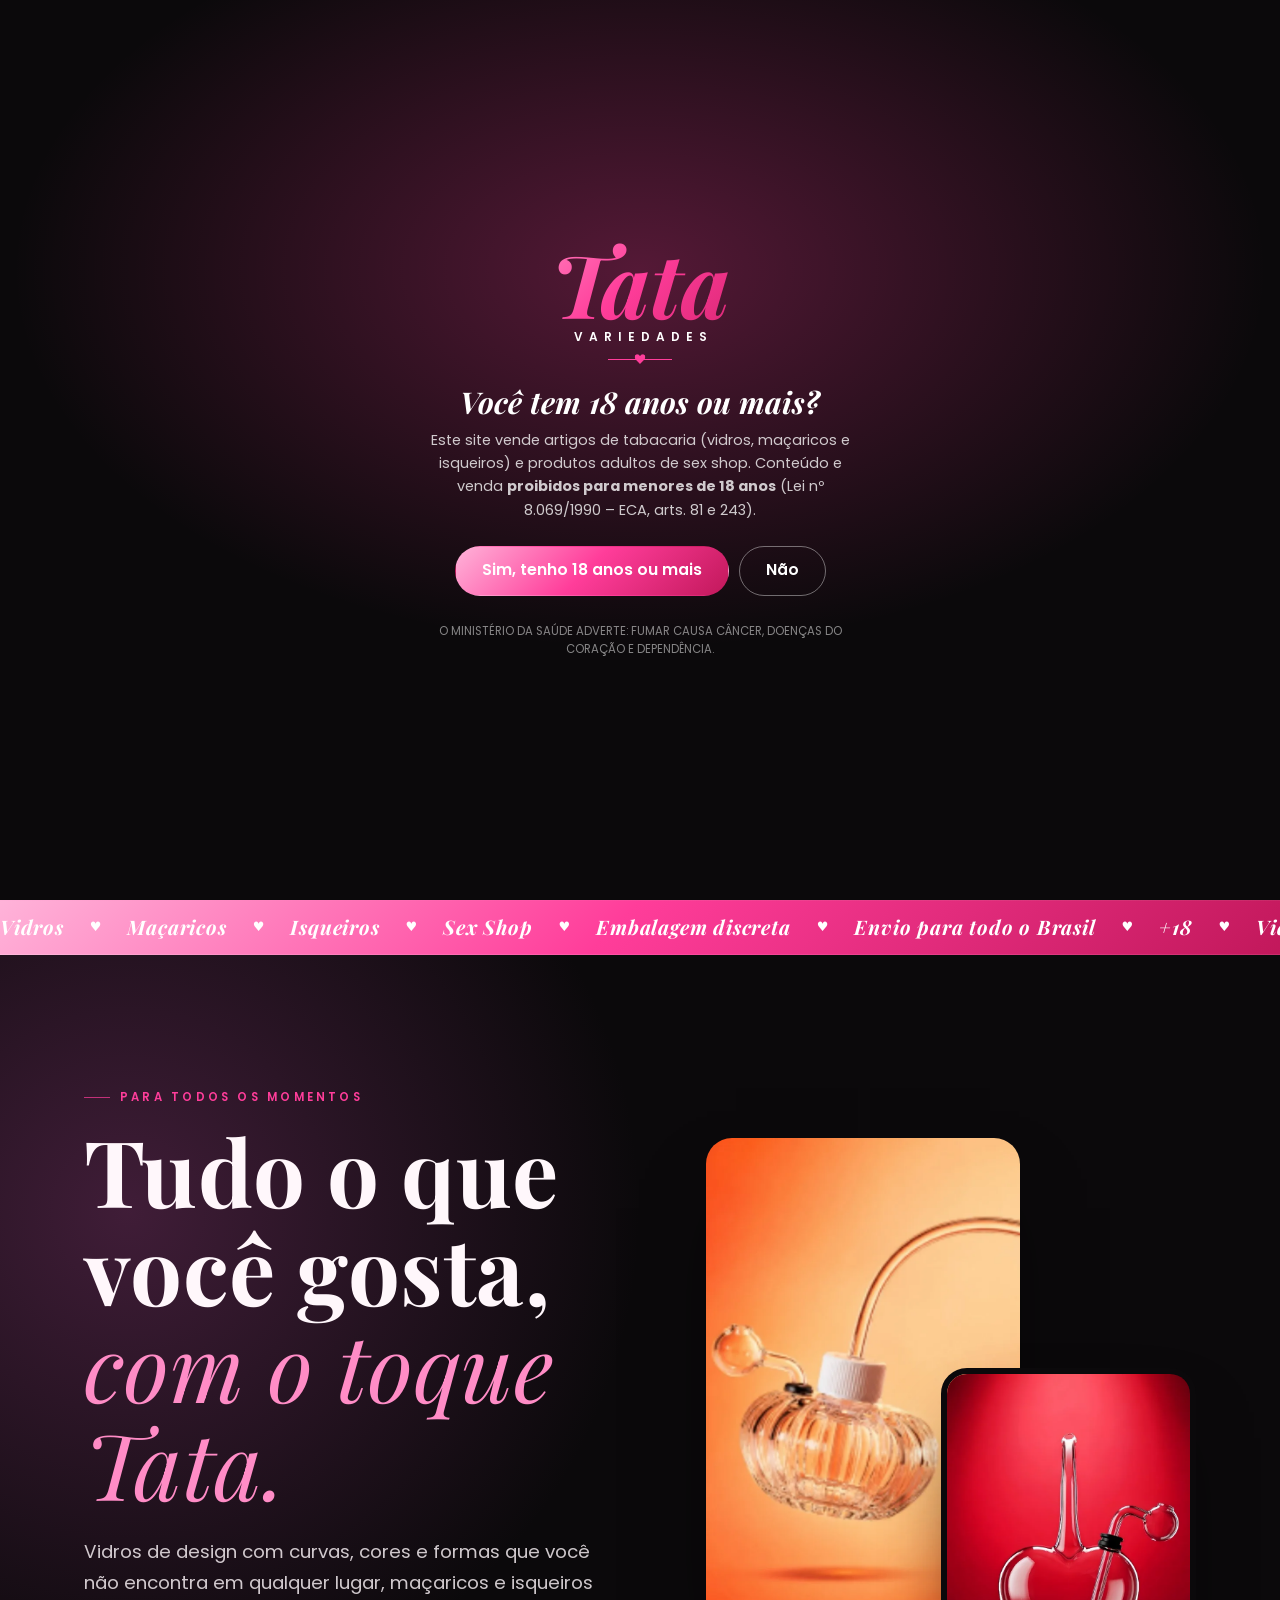
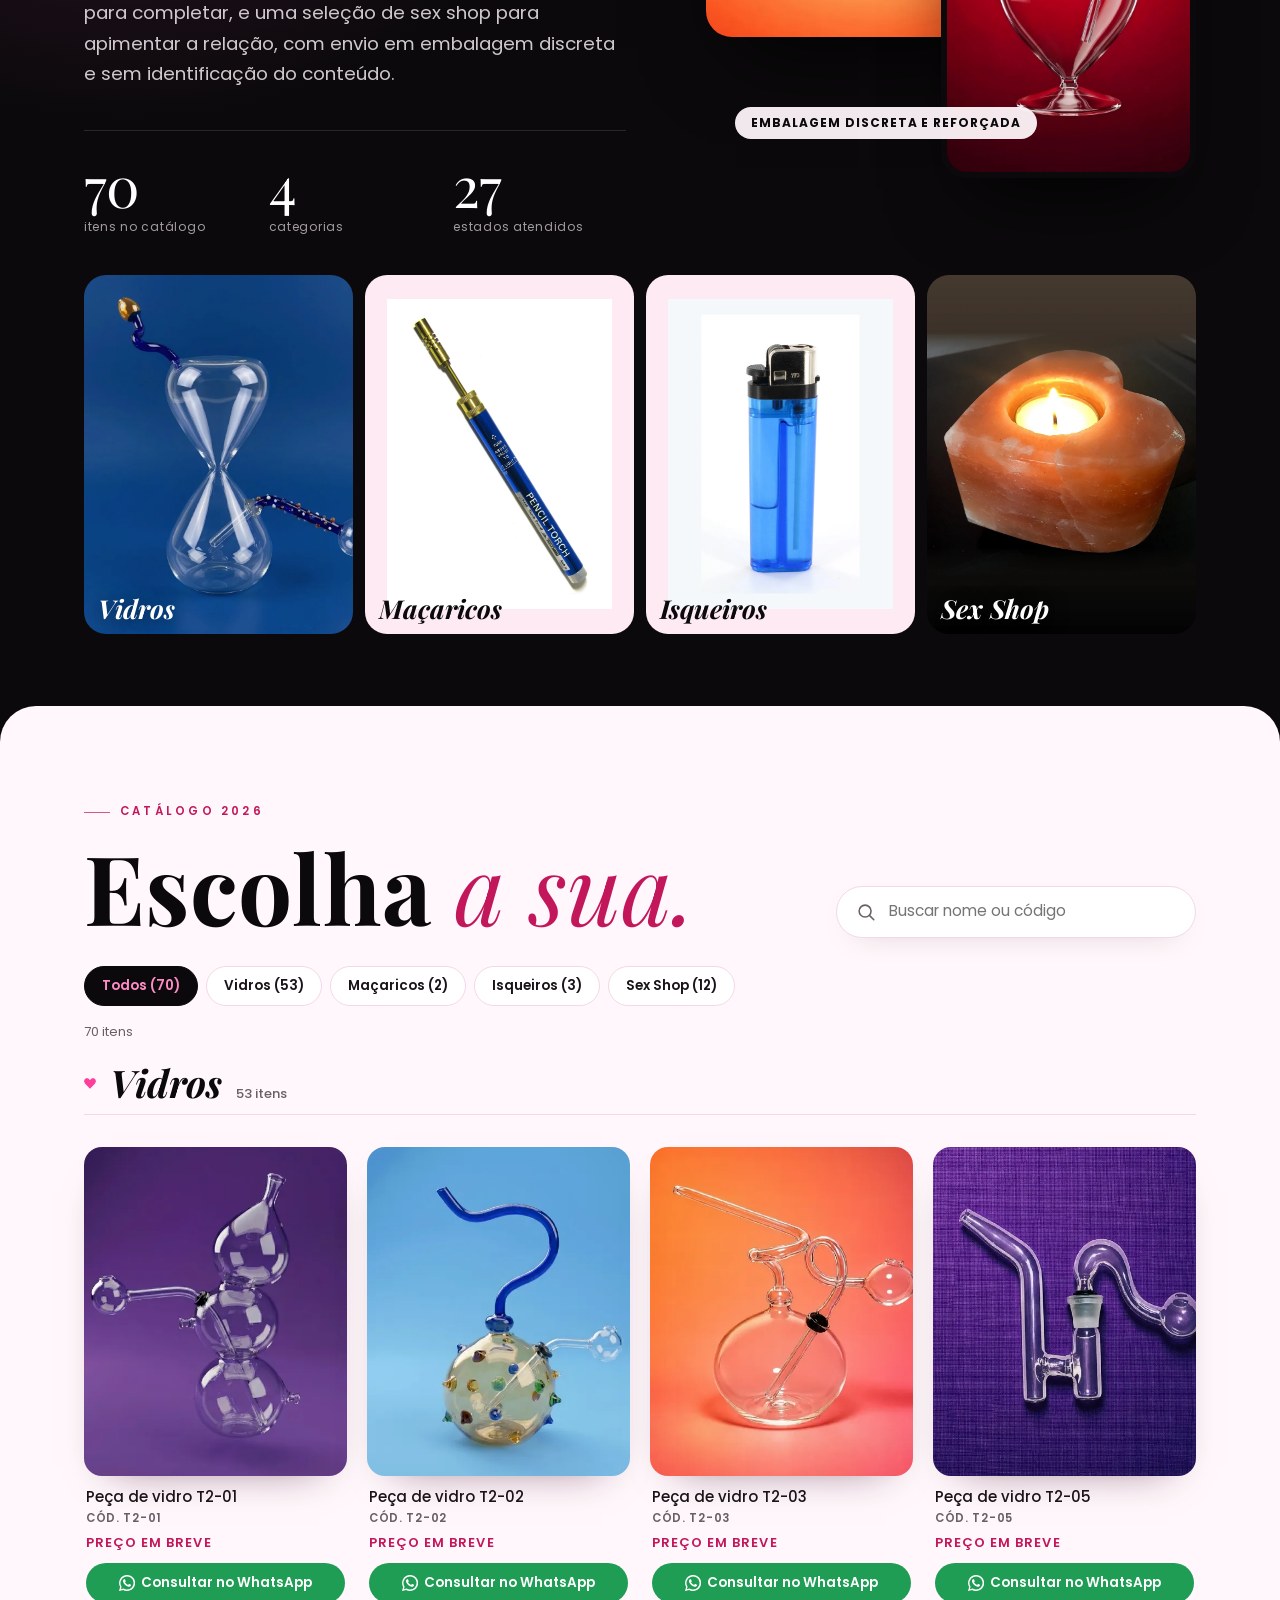
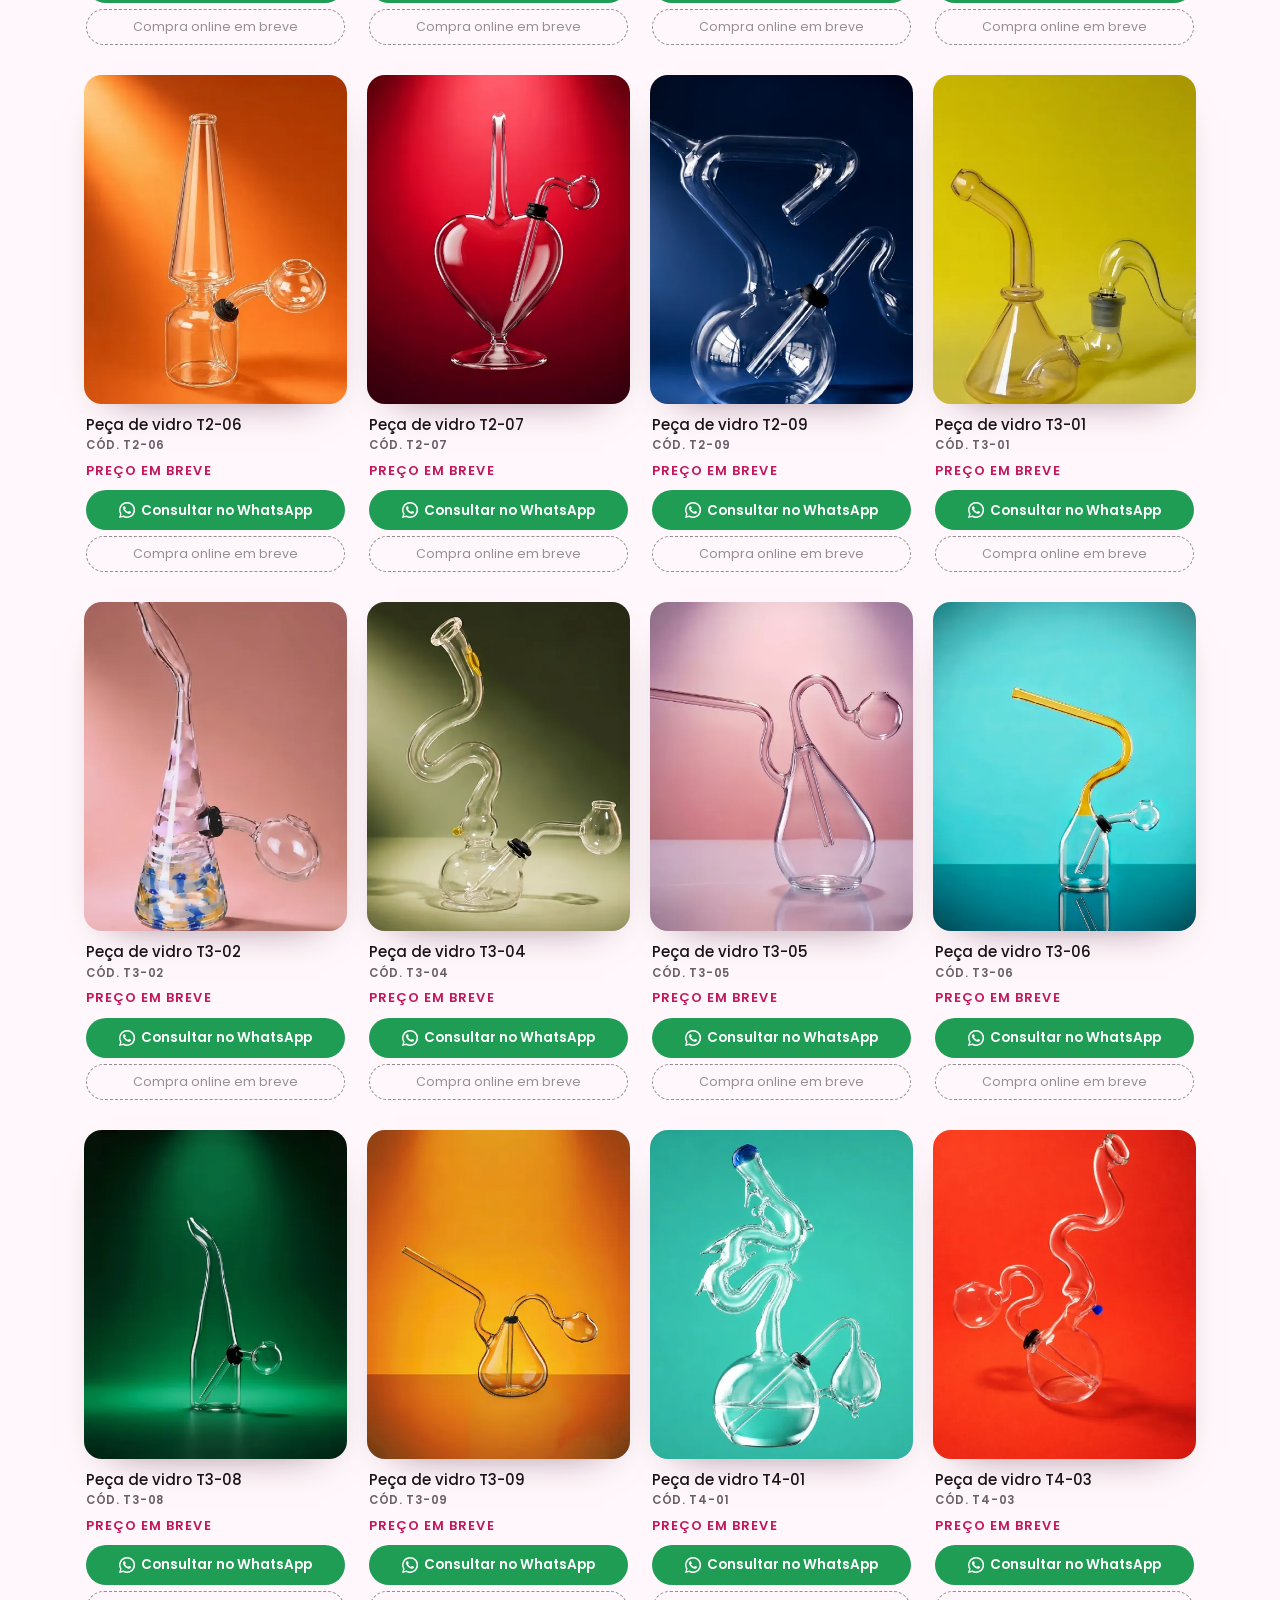
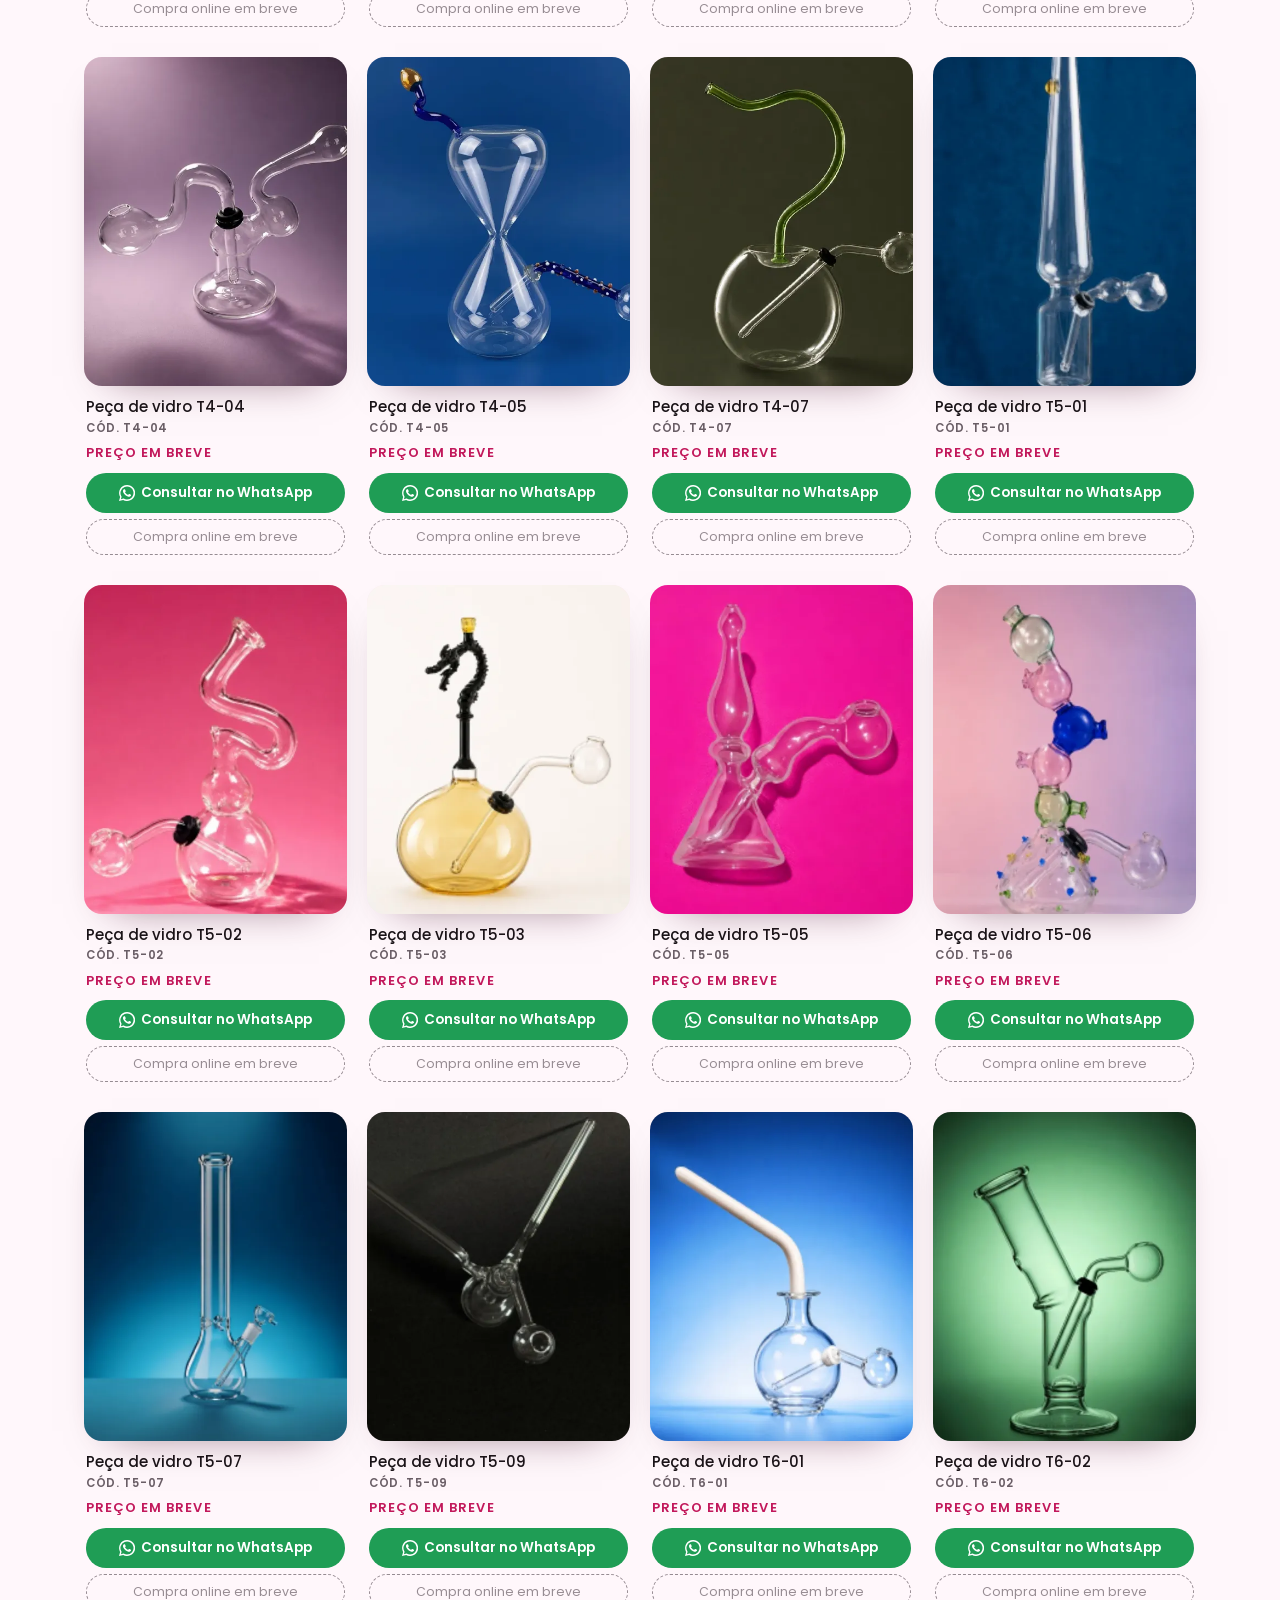
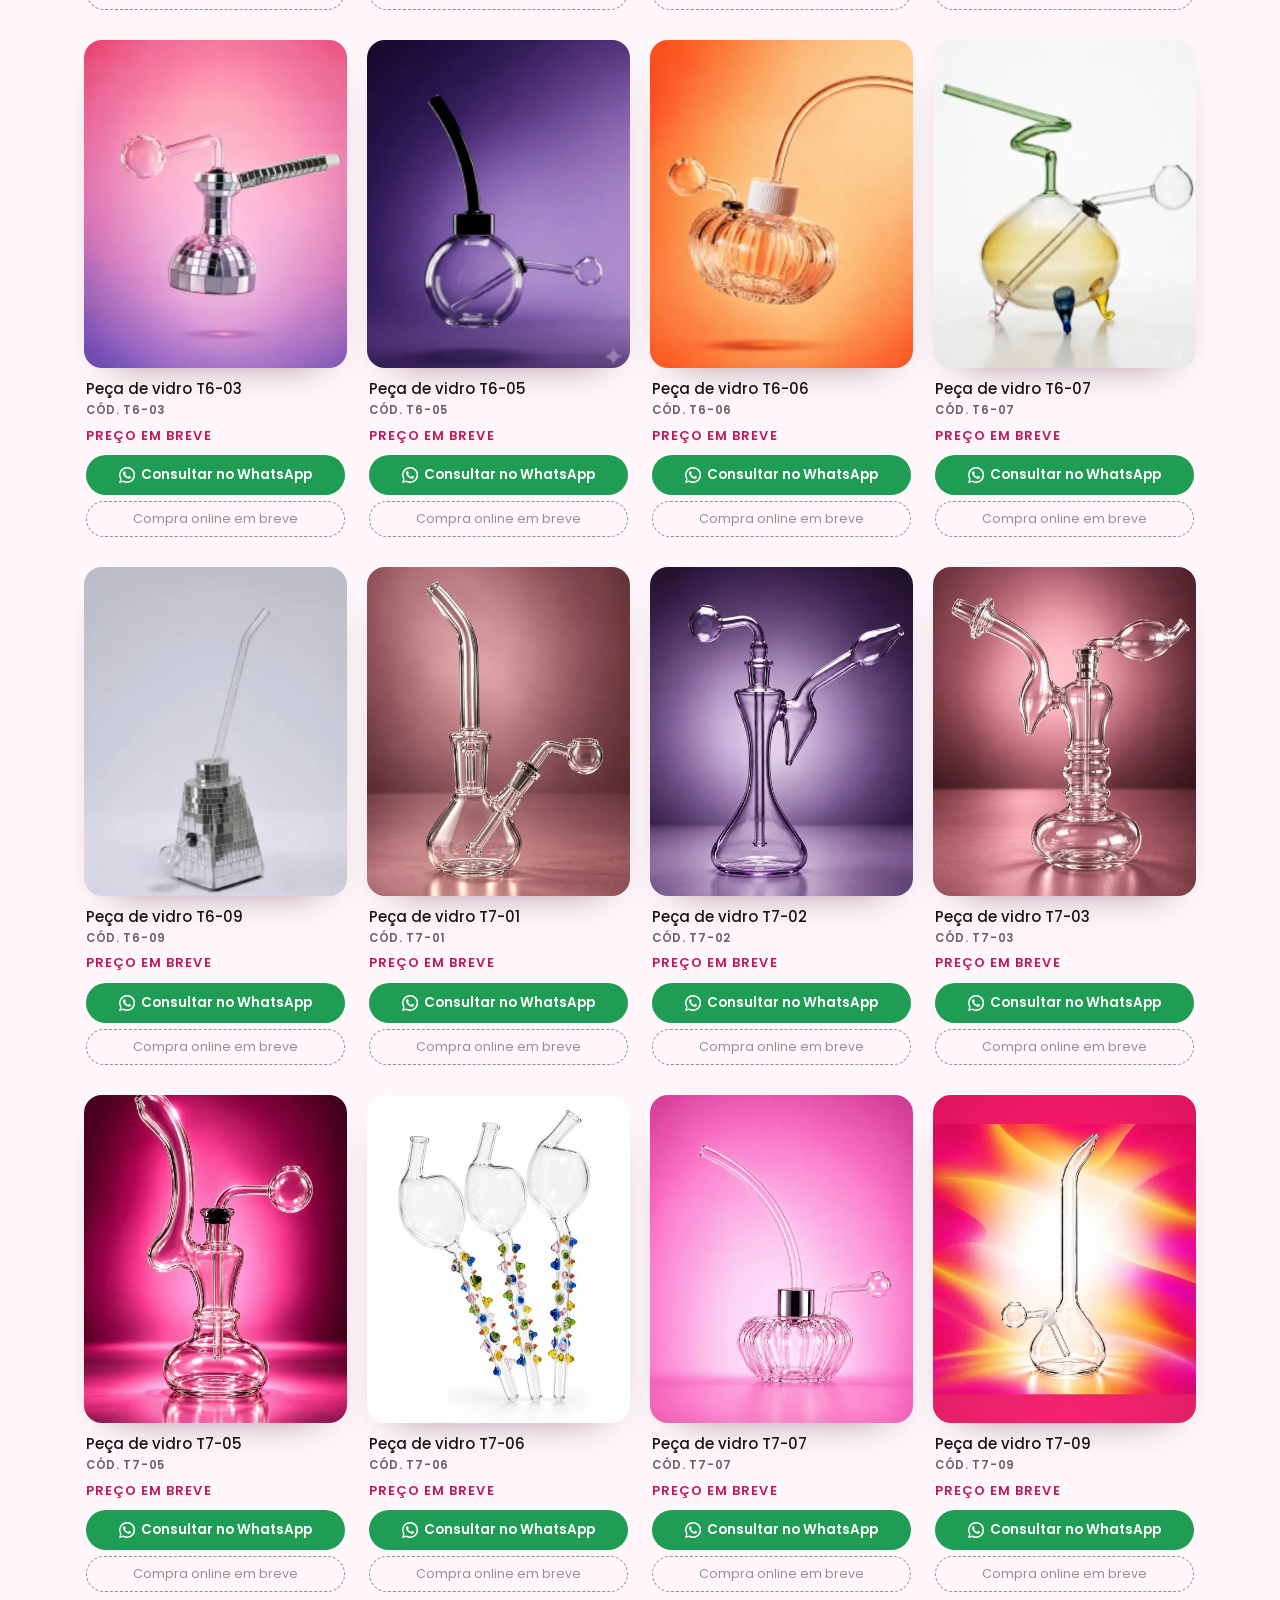
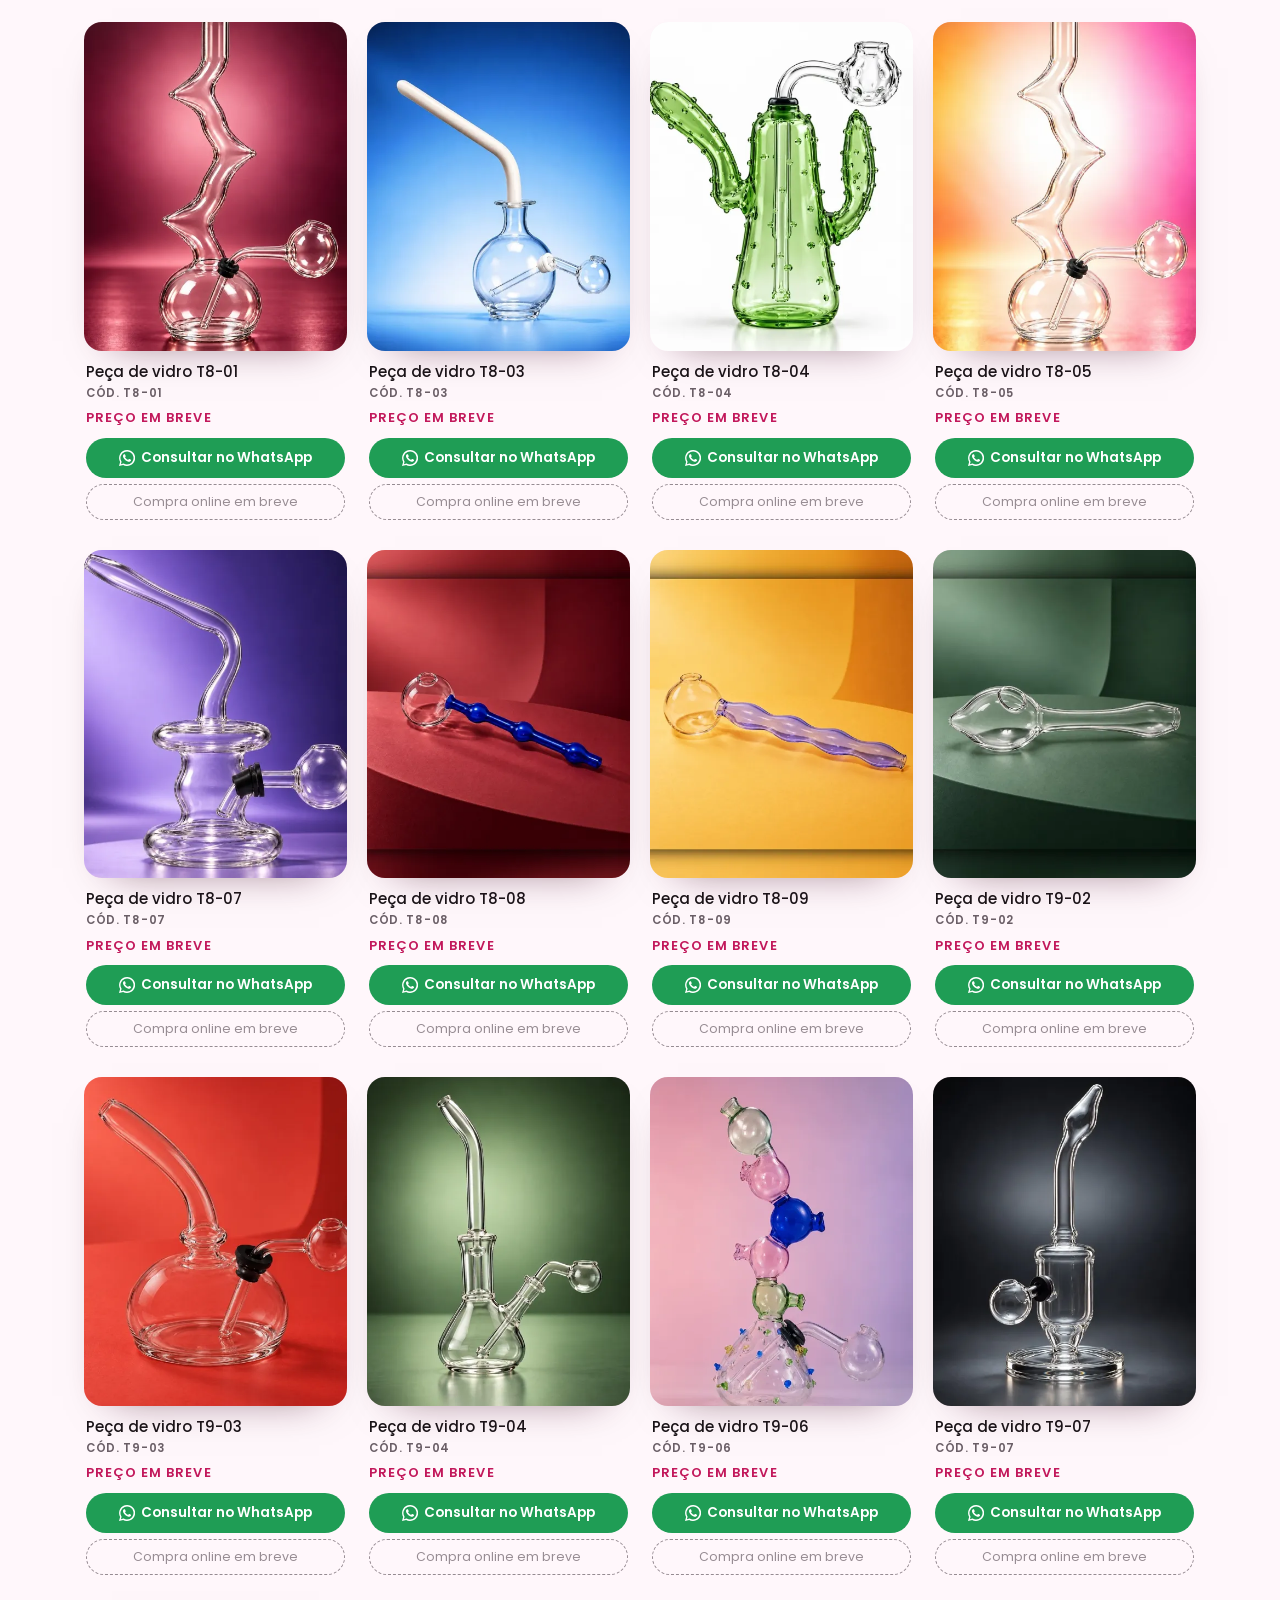
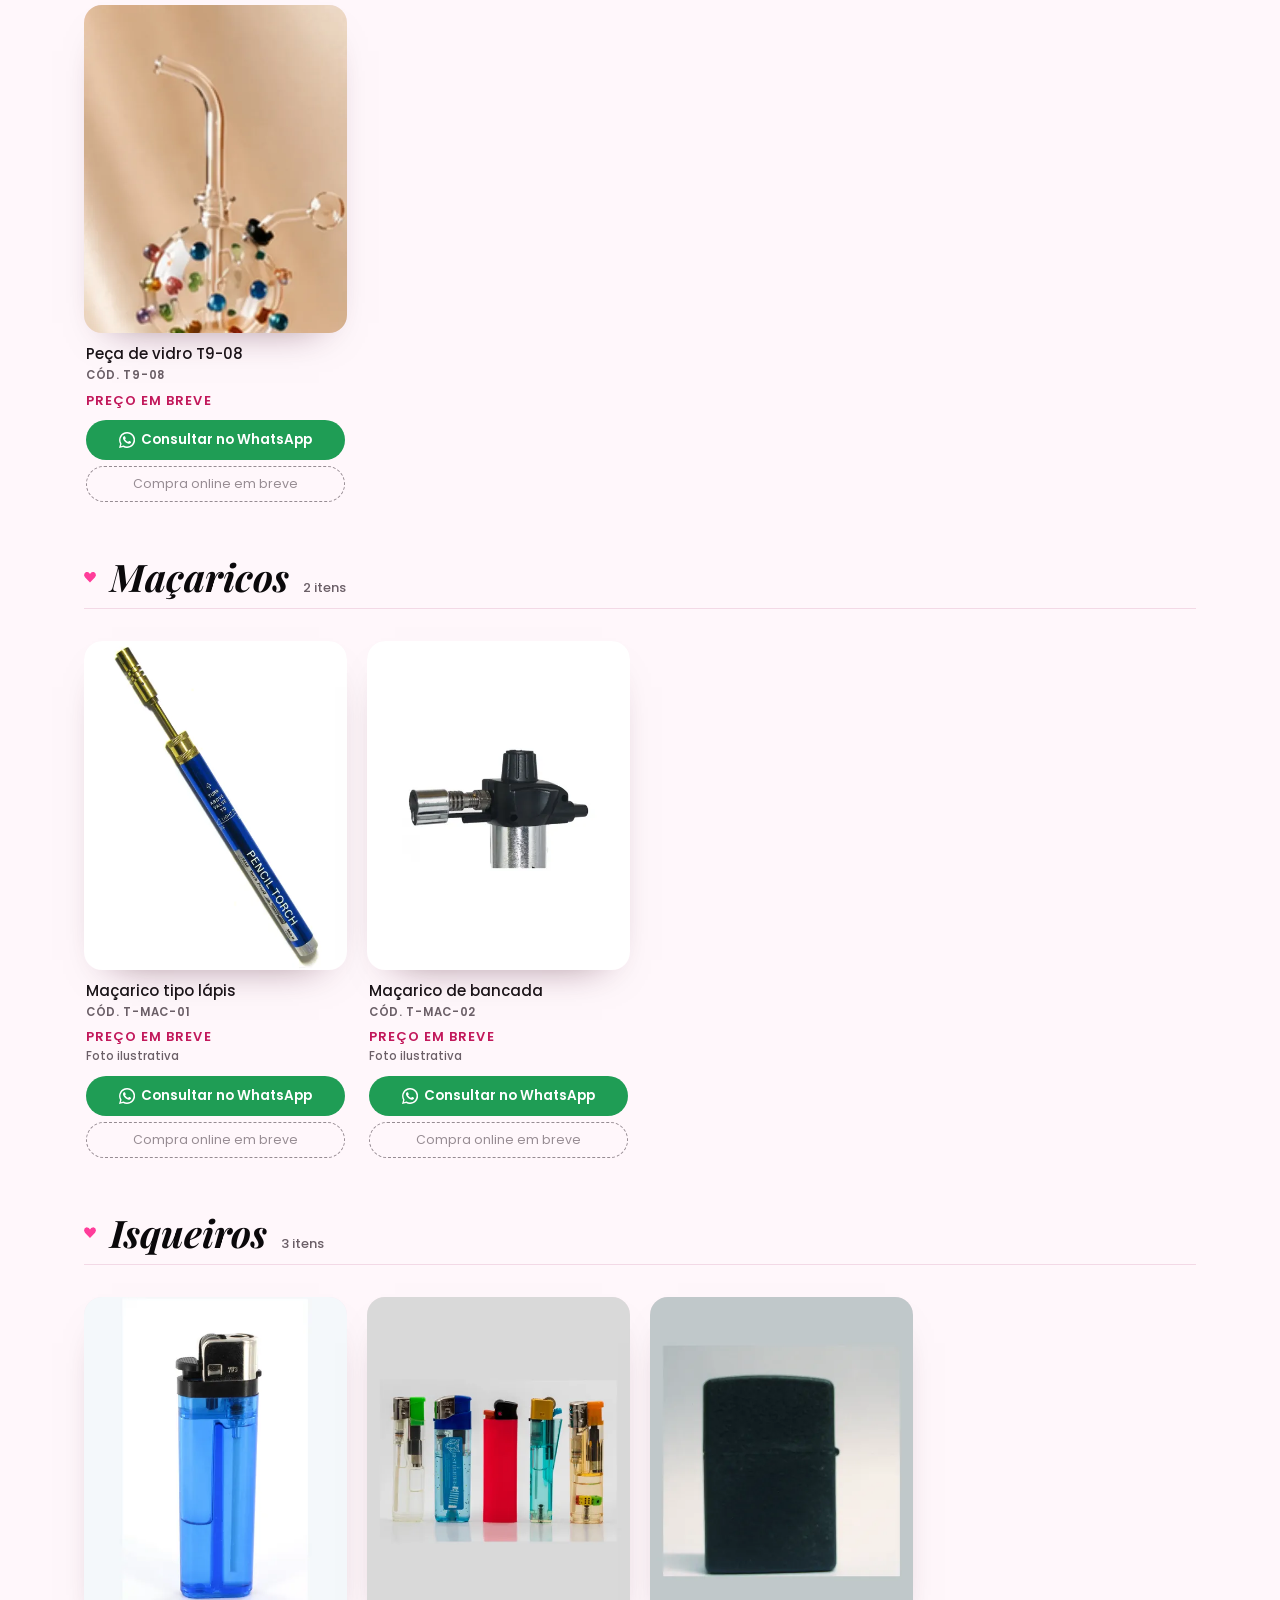
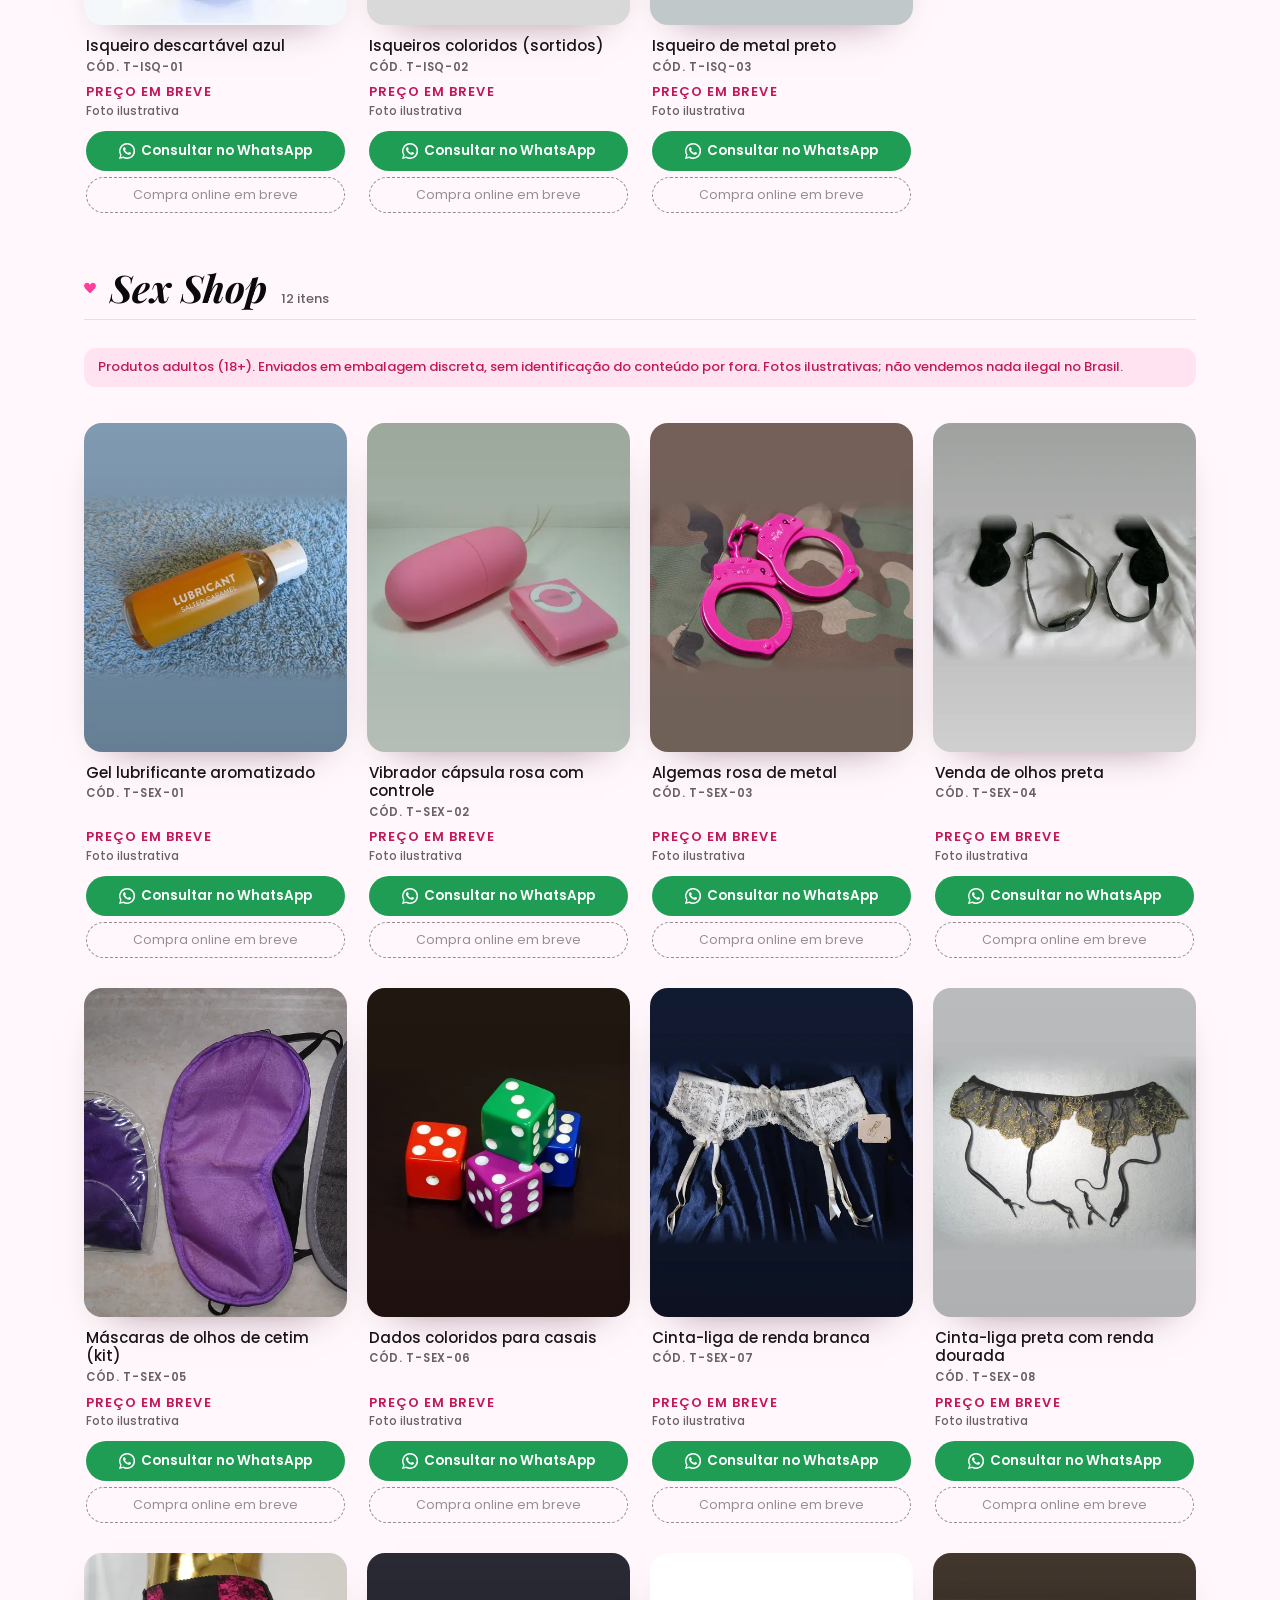
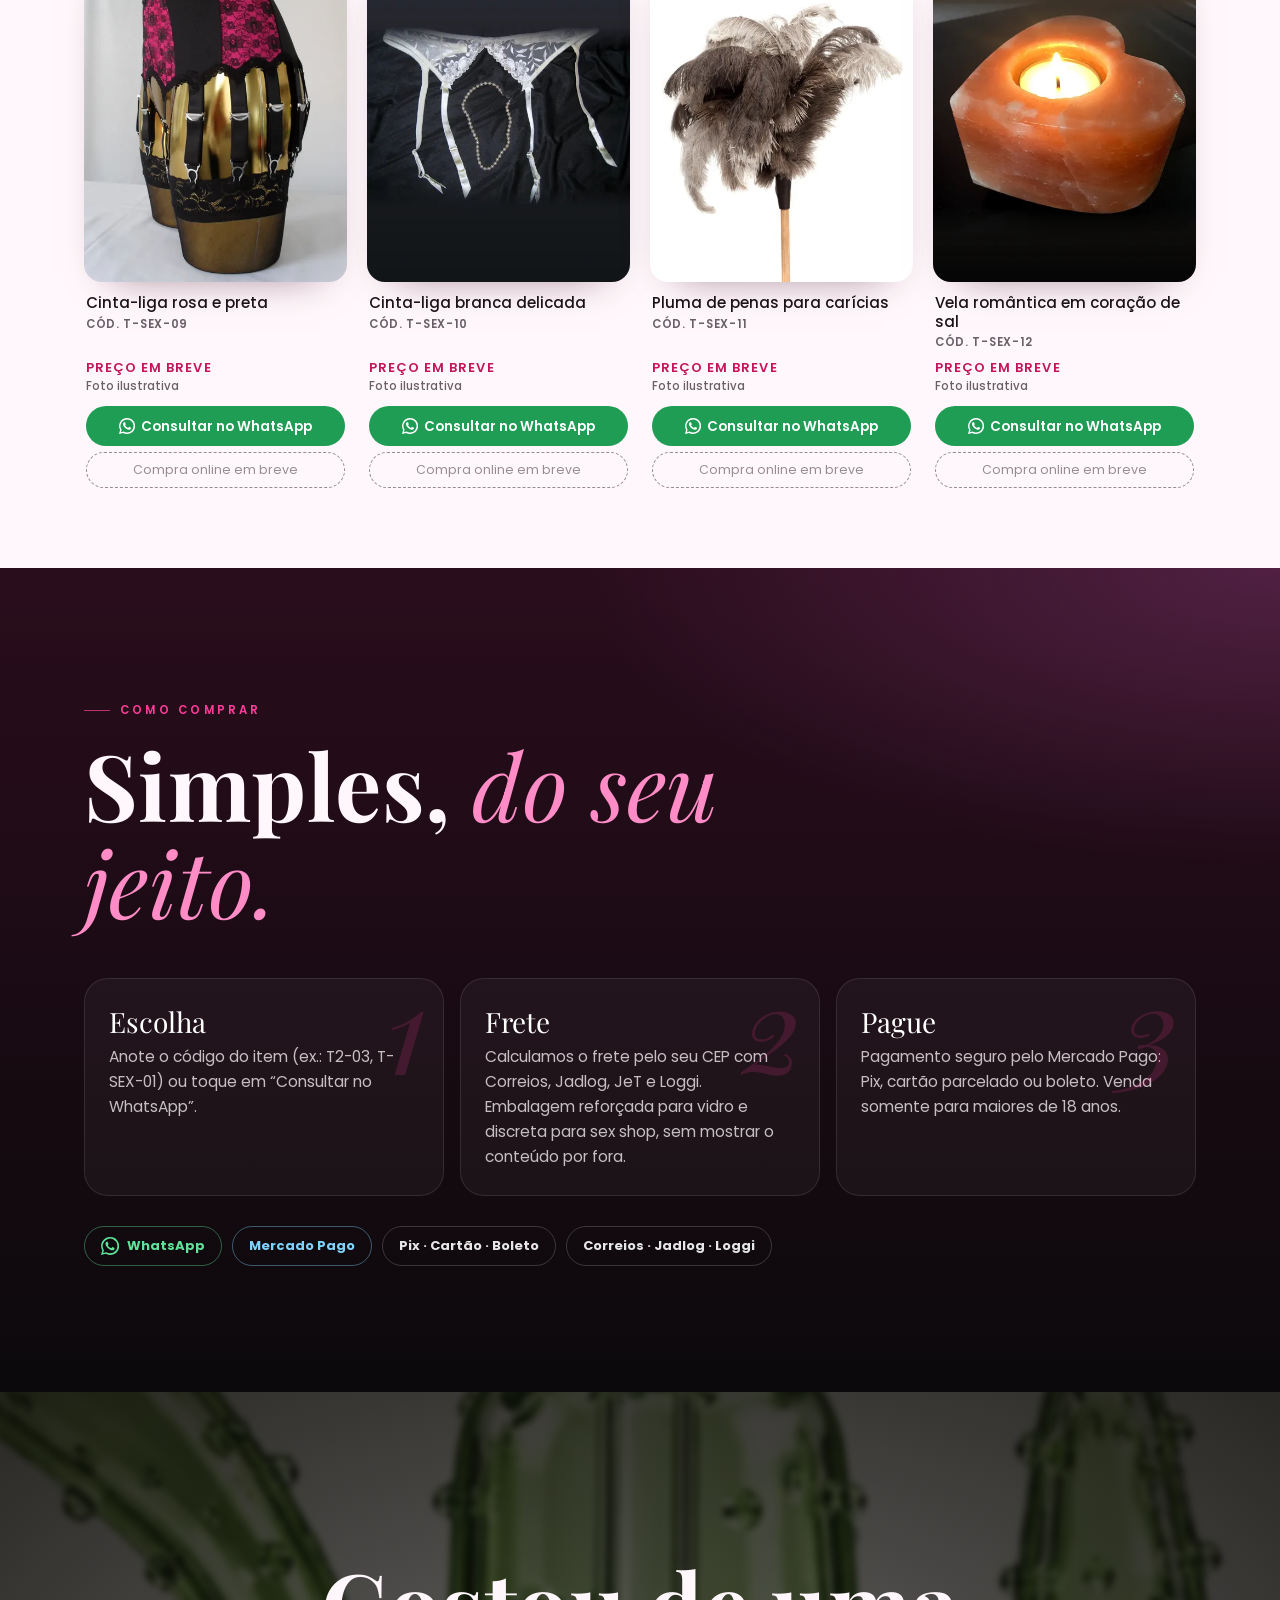
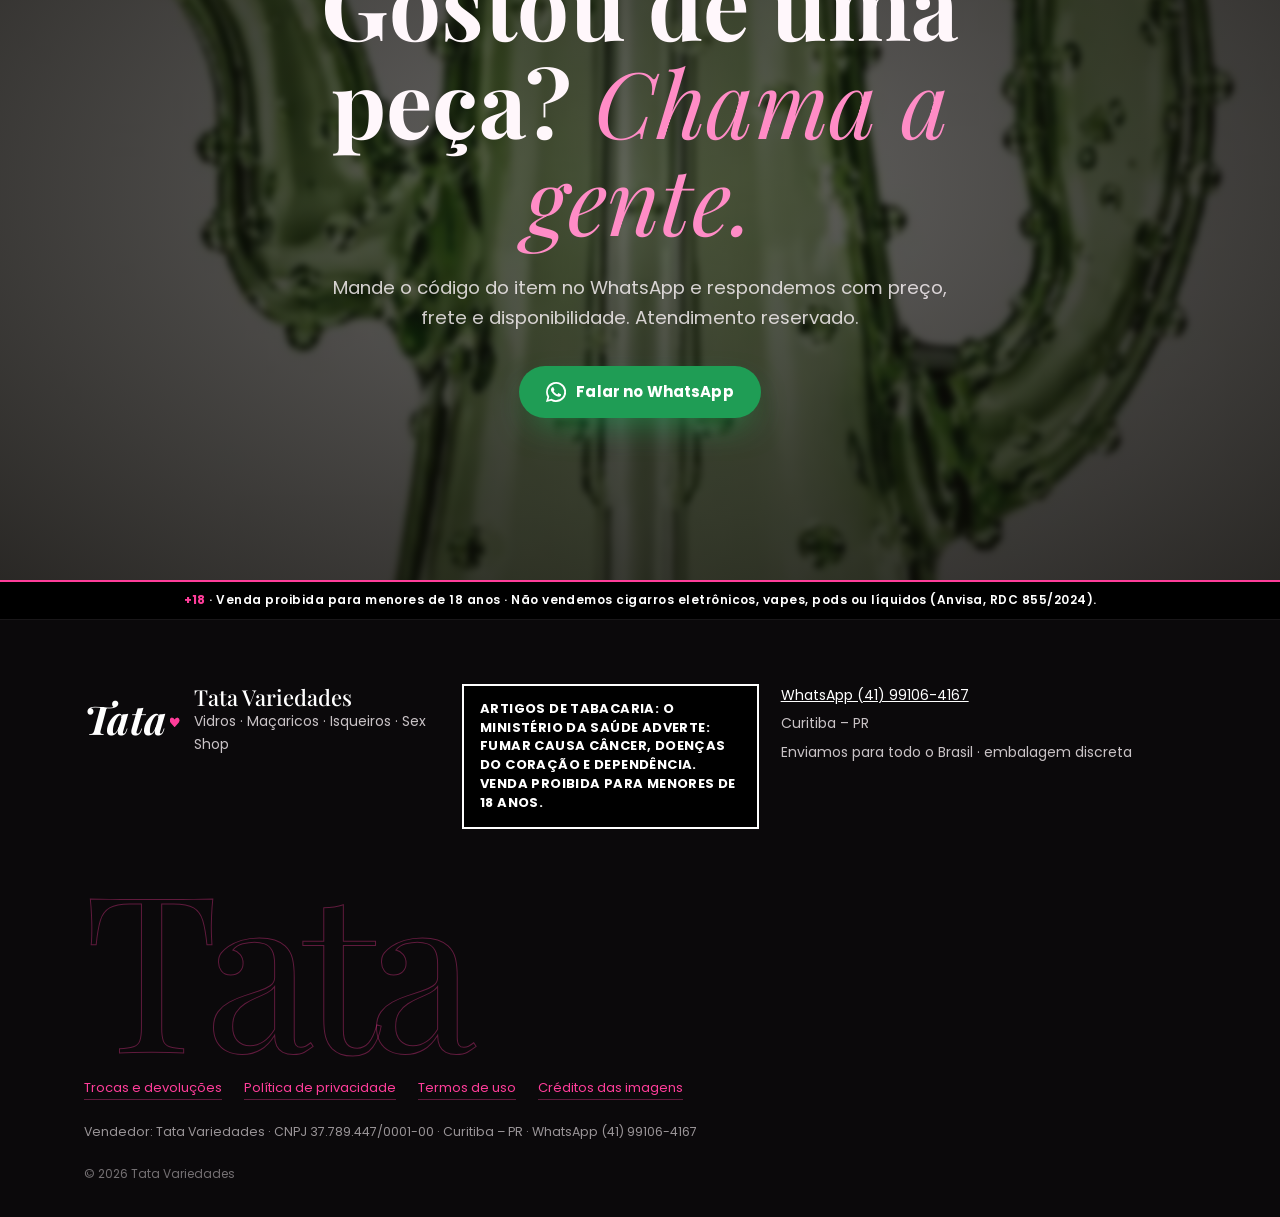
==== index.html @ 497b036e "Tata Variedades: site inicial (vidros, maçaricos, isqueiros, sex shop, vídeo, portão 18+)" ====
<!doctype html>
<html lang="pt-BR">
<head>
<meta charset="utf-8">
<meta name="viewport" content="width=device-width, initial-scale=1, viewport-fit=cover">
<title>Tata Variedades | Vidros, maçaricos, isqueiros e sex shop · Curitiba</title>
<meta name="description" content="Tata Variedades: vidros de design, maçaricos, isqueiros e sex shop. Curitiba, envio discreto para todo o Brasil. Venda proibida para menores de 18 anos.">
<meta name="theme-color" content="#0b090b">
<meta name="robots" content="index,follow">
<link rel="canonical" href="https://ricksanches5567-art.github.io/tata-variedades/">
<link rel="icon" href="favicon.svg" type="image/svg+xml">
<meta property="og:type" content="website">
<meta property="og:locale" content="pt_BR">
<meta property="og:site_name" content="Tata Variedades">
<meta property="og:title" content="Tata Variedades – Vidros · Maçaricos · Isqueiros · Sex Shop">
<meta property="og:description" content="Vidros de design, maçaricos, isqueiros e sex shop. Curitiba | envio discreto para todo o Brasil. Somente maiores de 18 anos.">
<meta property="og:url" content="https://ricksanches5567-art.github.io/tata-variedades/">
<meta property="og:image" content="https://ricksanches5567-art.github.io/tata-variedades/img/og.jpg">
<meta name="twitter:card" content="summary_large_image">
<link rel="preconnect" href="https://fonts.googleapis.com">
<link rel="preconnect" href="https://fonts.gstatic.com" crossorigin>
<link href="https://fonts.googleapis.com/css2?family=Playfair+Display:ital,wght@0,600;0,700;1,600;1,700&family=Poppins:wght@400;500;600;700&display=swap" rel="stylesheet">
<link rel="stylesheet" href="css/style.css?v=t1">
<link rel="stylesheet" href="css/tata.css?v=1">
<script>document.documentElement.className+=' js'+(localStorage.getItem('tata18')==='ok'?'':' gate-open');</script>
</head>
<body>
<!-- Portão de idade 18+ -->
<div class="agegate" id="ageGate" role="dialog" aria-modal="true" aria-labelledby="agTitle">
  <div class="agegate__box">
    <div class="agegate__logo">Tata</div><div class="agegate__sub">Variedades</div><div class="agegate__rule"></div>
    <h2 id="agTitle">Você tem 18 anos ou mais?</h2>
    <p>Este site vende artigos de tabacaria (vidros, maçaricos e isqueiros) e produtos adultos de sex shop. Conteúdo e venda <b>proibidos para menores de 18 anos</b> (Lei nº 8.069/1990 – ECA, arts. 81 e 243).</p>
    <div class="agegate__btns">
      <button class="yes" id="ageYes" type="button">Sim, tenho 18 anos ou mais</button>
      <button id="ageNo" type="button">Não</button>
    </div>
    <p class="agegate__no" id="ageNoMsg" hidden>Acesso não permitido. Este conteúdo é exclusivo para maiores de 18 anos.</p>
    <small>O MINISTÉRIO DA SAÚDE ADVERTE: FUMAR CAUSA CÂNCER, DOENÇAS DO CORAÇÃO E DEPENDÊNCIA.</small>
  </div>
</div>

<svg width="0" height="0" style="position:absolute" aria-hidden="true"><defs>
<symbol id="ic-wa" viewBox="0 0 24 24"><path fill="currentColor" d="M17.5 14.4c-.3-.1-1.8-.9-2-1-.3-.1-.5-.1-.7.1-.2.3-.8 1-.9 1.2-.2.2-.3.2-.6.1-.3-.1-1.3-.5-2.4-1.5-.9-.8-1.5-1.8-1.7-2.1-.2-.3 0-.5.1-.6l.4-.5c.2-.2.2-.3.3-.5.1-.2 0-.4 0-.5l-.9-2.2c-.2-.6-.5-.5-.7-.5h-.6c-.2 0-.5.1-.8.4-.3.3-1 1-1 2.5s1.1 2.9 1.2 3.1c.1.2 2.1 3.2 5.1 4.5.7.3 1.3.5 1.7.6.7.2 1.4.2 1.9.1.6-.1 1.8-.7 2-1.4.2-.7.2-1.3.2-1.4-.1-.1-.3-.2-.6-.3zM12 21.8a9.8 9.8 0 0 1-5-1.4l-.4-.2-3.7 1 1-3.6-.2-.4A9.8 9.8 0 1 1 12 21.8zM12 0a12 12 0 0 0-10.3 18L0 24l6.2-1.6A12 12 0 1 0 12 0z"/></symbol>
</defs></svg>

<header class="topbar" id="topbar">
  <div class="topbar__in">
    <a class="brand" href="#top" aria-label="Tata Variedades – início"><span class="brand__logo">Tata<b>.</b></span><span class="brand__sub">Variedades</span></a>
    <nav class="topbar__nav" aria-label="Seções"><a href="#experiencia">Experiência</a><a href="#catalogo">Catálogo</a><a href="#comprar">Como comprar</a></nav>
    <div class="topbar__actions">
      <a class="icon-btn" href="https://wa.me/5541991064167" target="_blank" rel="noopener" aria-label="WhatsApp"><svg class="ic" aria-hidden="true"><use href="#ic-wa"/></svg></a>
    </div>
  </div>
</header>

<main id="top">
  <section class="hero" aria-label="Tata Variedades">
    <div class="hero__media">
      <video id="heroVideo" class="hero__video" muted autoplay loop playsinline preload="auto" aria-hidden="true" data-m="video/hero-m" data-d="video/hero-d"></video>
    </div>
    <div class="hero__shade" aria-hidden="true"></div>
    <div class="hero__content">
      <p class="eyebrow hero__eyebrow">Catálogo 2026 · Curitiba</p>
      <h1 class="hero__title">Tata<span class="dot" aria-hidden="true"></span></h1>
      <p class="hero__tag">Variedades · Sex Shop · Tabacaria</p>
      <p class="hero__sub">Vidros de design, maçaricos, isqueiros e produtos de sex shop. Envio discreto para todo o Brasil. Venda somente para maiores de 18 anos.</p>
      <div class="hero__cta">
        <a class="btn btn--glow" href="#catalogo">Ver catálogo <span class="btn__arrow" aria-hidden="true">→</span></a>
        <a class="btn btn--glass" href="https://wa.me/5541991064167" target="_blank" rel="noopener"><svg class="ic" aria-hidden="true"><use href="#ic-wa"/></svg>WhatsApp</a>
      </div>
    </div>
  </section>

  <div class="ticker" aria-hidden="true"><div class="ticker__track">
    <span>Vidros</span><i>♥</i><span>Maçaricos</span><i>♥</i><span>Isqueiros</span><i>♥</i><span>Sex Shop</span><i>♥</i><span>Embalagem discreta</span><i>♥</i><span>Envio para todo o Brasil</span><i>♥</i><span>+18</span><i>♥</i>
    <span>Vidros</span><i>♥</i><span>Maçaricos</span><i>♥</i><span>Isqueiros</span><i>♥</i><span>Sex Shop</span><i>♥</i><span>Embalagem discreta</span><i>♥</i><span>Envio para todo o Brasil</span><i>♥</i><span>+18</span><i>♥</i>
  </div></div>

  <section class="manifesto section" id="experiencia">
    <div class="manifesto__glow" aria-hidden="true"></div>
    <div class="wrap manifesto__grid">
      <div class="manifesto__text reveal">
        <p class="eyebrow">Para todos os momentos</p>
        <h2 class="display">Tudo o que você gosta, <em>com o toque Tata.</em></h2>
        <p class="lead">Vidros de design com curvas, cores e formas que você não encontra em qualquer lugar, maçaricos e isqueiros para completar, e uma seleção de sex shop para apimentar a relação, com envio em embalagem discreta e sem identificação do conteúdo.</p>
        <ul class="stats">
          <li><strong><span id="statCount">70</span></strong><span>itens no catálogo</span></li>
          <li><strong>4</strong><span>categorias</span></li>
          <li><strong>27</strong><span>estados atendidos</span></li>
        </ul>
      </div>
      <div class="manifesto__art" aria-hidden="true">
        <figure class="ed ed--a"><img src="img/ed-1.webp" alt="" loading="lazy" decoding="async"></figure>
        <figure class="ed ed--b"><img src="img/ed-2.webp" alt="" loading="lazy" decoding="async"></figure>
        <span class="ed__chip">Embalagem discreta e reforçada</span>
      </div>
    </div>
    <div class="wrap">
      <div class="cats reveal">
        <a href="#catalogo" data-go="vidro"><figure><img src="img/p/T4-05.webp" alt="" loading="lazy"><figcaption>Vidros</figcaption></figure></a>
        <a href="#catalogo" data-go="macarico"><figure class="cats--soft"><img src="img/p/T-MAC-01.webp" alt="" loading="lazy"><figcaption>Maçaricos</figcaption></figure></a>
        <a href="#catalogo" data-go="isqueiro"><figure class="cats--soft"><img src="img/p/T-ISQ-01.webp" alt="" loading="lazy"><figcaption>Isqueiros</figcaption></figure></a>
        <a href="#catalogo" data-go="sexshop"><figure><img src="img/p/T-SEX-12.webp" alt="" loading="lazy"><figcaption>Sex Shop</figcaption></figure></a>
      </div>
    </div>
  </section>

  <section class="catalog section" id="catalogo" aria-labelledby="catTitle">
    <div class="wrap">
      <div class="catalog__head">
        <div><p class="eyebrow eyebrow--plum">Catálogo 2026</p><h2 id="catTitle" class="display display--ink">Escolha <em>a sua.</em></h2></div>
        <label class="search"><svg viewBox="0 0 24 24" class="ic-line" aria-hidden="true"><circle cx="11" cy="11" r="6.5"/><path d="m16 16 4.5 4.5"/></svg>
          <input id="search" type="search" placeholder="Buscar nome ou código" aria-label="Buscar por nome ou código"></label>
      </div>
      <div class="filters" id="filters" role="tablist" aria-label="Filtrar por categoria"></div>
      <p class="result-info" id="resultInfo" aria-live="polite"></p>
      <div class="grid" id="grid"></div>
    </div>
  </section>

  <section class="howto section" id="comprar" aria-labelledby="howTitle">
    <div class="wrap">
      <p class="eyebrow">Como comprar</p>
      <h2 id="howTitle" class="display">Simples, <em>do seu jeito.</em></h2>
      <ol class="steps">
        <li class="step"><span class="step__n">1</span><h3>Escolha</h3><p>Anote o código do item (ex.: T2-03, T-SEX-01) ou toque em “Consultar no WhatsApp”.</p></li>
        <li class="step"><span class="step__n">2</span><h3>Frete</h3><p>Calculamos o frete pelo seu CEP com Correios, Jadlog, JeT e Loggi. Embalagem reforçada para vidro e discreta para sex shop, sem mostrar o conteúdo por fora.</p></li>
        <li class="step"><span class="step__n">3</span><h3>Pague</h3><p>Pagamento seguro pelo Mercado Pago: Pix, cartão parcelado ou boleto. Venda somente para maiores de 18 anos.</p></li>
      </ol>
      <div class="pay-badges"><span class="pay pay--wa"><svg aria-hidden="true"><use href="#ic-wa"/></svg>WhatsApp</span><span class="pay pay--mp">Mercado Pago</span><span class="pay">Pix · Cartão · Boleto</span><span class="pay">Correios · Jadlog · Loggi</span></div>
    </div>
  </section>

  <section class="cta section" aria-labelledby="ctaTitle">
    <div class="cta__bg" aria-hidden="true"><img src="img/cta.webp" alt="" loading="lazy"></div>
    <div class="wrap cta__in">
      <h2 id="ctaTitle" class="display">Gostou de uma peça? <em>Chama a gente.</em></h2>
      <p class="lead">Mande o código do item no WhatsApp e respondemos com preço, frete e disponibilidade. Atendimento reservado.</p>
      <div class="cta__btns"><a class="btn btn--wa-solid" href="https://wa.me/5541991064167?text=Ol%C3%A1!%20Vim%20pelo%20site%20da%20Tata%20Variedades." target="_blank" rel="noopener"><svg aria-hidden="true"><use href="#ic-wa"/></svg>Falar no WhatsApp</a></div>
    </div>
  </section>
</main>

<div class="warn-bar"><b>+18</b> · Venda proibida para menores de 18 anos · Não vendemos cigarros eletrônicos, vapes, pods ou líquidos (Anvisa, RDC 855/2024).</div>
<footer class="footer">
  <div class="wrap footer__in">
    <div class="footer__brand"><span class="brand__logo" style="font-size:40px">Tata<b>.</b></span><div><p class="footer__name">Tata Variedades</p><p>Vidros · Maçaricos · Isqueiros · Sex Shop</p></div></div>
    <p class="ms-warning">Artigos de tabacaria: o Ministério da Saúde adverte: fumar causa câncer, doenças do coração e dependência. Venda proibida para menores de 18 anos.</p>
    <ul class="footer__list">
      <li><a href="https://wa.me/5541991064167" target="_blank" rel="noopener">WhatsApp (41) 99106-4167</a></li>
      <li>Curitiba – PR</li>
      <li>Enviamos para todo o Brasil · embalagem discreta</li>
    </ul>
    <p class="footer__big" aria-hidden="true">Tata</p>
    <nav class="footer__legal" aria-label="Informações legais"><a href="trocas.html">Trocas e devoluções</a><a href="privacidade.html">Política de privacidade</a><a href="termos.html">Termos de uso</a><a href="creditos.html">Créditos das imagens</a></nav>
    <p class="footer__seller">Vendedor: Tata Variedades · CNPJ 37.789.447/0001-00 · Curitiba – PR · WhatsApp (41) 99106-4167</p>
    <p class="footer__copy">© <span id="year"></span> Tata Variedades</p>
  </div>
</footer>

<div class="modal" id="productModal" role="dialog" aria-modal="true" aria-labelledby="pmTitle" hidden>
  <div class="modal__backdrop" data-close></div>
  <div class="modal__panel"><button class="close-btn" data-close aria-label="Fechar">&times;</button><div class="pm" id="pmBody"></div></div>
</div>

<!-- Sacola: pronta, mas só aparece quando vendasAtivas = true e houver peças com preço -->
<div class="drawer" id="cartDrawer" role="dialog" aria-modal="true" aria-labelledby="cartTitle" hidden>
  <div class="drawer__backdrop" data-close-cart></div>
  <aside class="drawer__panel">
    <div class="drawer__head"><h2 id="cartTitle">Sua sacola</h2><button class="close-btn" data-close-cart aria-label="Fechar sacola">&times;</button></div>
    <div class="drawer__body" id="cartBody"></div>
  </aside>
</div>
<div class="toast" id="toast" role="status" aria-live="polite" hidden></div>

<script src="config.js"></script>
<script src="js/app.js?v=1"></script>
</body>
</html>
---- css/style.css ----
/* Tata Variedades — base do layout */
:root{
  --ink:#0b090b; --ink-2:#161115; --plum:#d81b78; --plum-2:#ff3d9a; --plum-3:#2a0d1c;
  --rose:#ff8cc6; --rose-2:#ffb3d9; --blush:#ffe3f0; --accent:#ff3d9a;
  --cream:#fff7fb; --cream-2:#fdeaf3; --sand:#f6d4e5; --text:#1a1418; --muted:#6b5f67; --line:#f3d9e6;
  --wa:#1f9d55; --mp:#009ee3; --radius:18px;
  --serif:"Playfair Display", Georgia, "Times New Roman", serif;
  --sans:"Poppins", system-ui, -apple-system, "Segoe UI", Roboto, Arial, sans-serif;
  --ease-out:cubic-bezier(.16,1,.3,1);
  --pad:clamp(18px,5vw,64px);
}
*{box-sizing:border-box}
html{-webkit-text-size-adjust:100%}
html.lenis,html.lenis body{height:auto}
.lenis.lenis-smooth{scroll-behavior:auto!important}
.lenis.lenis-stopped{overflow:hidden}
body{margin:0;background:var(--ink);color:var(--cream);font:400 15.5px/1.6 var(--sans);-webkit-font-smoothing:antialiased;overflow-x:hidden}
img,video,canvas{max-width:100%;display:block}
button{font:inherit;color:inherit;cursor:pointer}
a{color:inherit}
[hidden]{display:none!important}
.wrap{width:100%;max-width:1240px;margin:0 auto;padding:0 var(--pad)}
.skip{position:absolute;left:-999px}.skip:focus{left:12px;top:12px;background:#fff;color:var(--ink);padding:8px 12px;z-index:200}
.ic-line{width:22px;height:22px;fill:none;stroke:currentColor;stroke-width:1.7;stroke-linecap:round;stroke-linejoin:round}
.ic-line .fill{fill:currentColor;stroke:none}
.ic{width:20px;height:20px}
:focus-visible{outline:2px solid var(--accent);outline-offset:3px}

.eyebrow{display:inline-flex;align-items:center;gap:10px;margin:0 0 18px;font:600 11.5px/1 var(--sans);letter-spacing:.28em;text-transform:uppercase;color:var(--accent)}
.eyebrow::before{content:"";width:26px;height:1px;background:currentColor;opacity:.7}
.hero__eyebrow::before{display:none}
.eyebrow--plum{color:var(--plum-2)}
.display{margin:0;font:300 clamp(40px,8.4vw,92px)/.98 var(--serif);letter-spacing:-.025em;font-variation-settings:"opsz" 144}
.display em{font-style:italic;font-weight:400;color:var(--rose)}
.display--ink{color:var(--plum)}
.display--ink em{color:var(--plum-2)}
.lead{font-size:clamp(16px,1.6vw,18.5px);line-height:1.65;color:rgba(255,247,251,.8);max-width:34em;margin:26px 0 0}

/* ------------ topbar ------------ */
.topbar{position:fixed;inset:0 0 auto 0;z-index:60;color:#fff;transition:background .4s,backdrop-filter .4s,box-shadow .4s}
.topbar::before{content:"";position:absolute;inset:0 0 auto 0;height:150%;z-index:-1;pointer-events:none;background:linear-gradient(to bottom,rgba(11,9,11,.55),rgba(11,9,11,0));transition:opacity .4s}
.topbar.is-solid{background:rgba(11,9,6,.82);backdrop-filter:saturate(1.3) blur(14px);-webkit-backdrop-filter:saturate(1.3) blur(14px);box-shadow:0 1px 0 rgba(255,255,255,.06)}
.topbar.is-solid::before{opacity:0}
.topbar__in{display:flex;align-items:center;justify-content:space-between;gap:16px;height:64px;padding:0 clamp(14px,3vw,40px);padding-top:env(safe-area-inset-top)}
.brand{display:flex;align-items:center;gap:10px;text-decoration:none;text-shadow:0 1px 18px rgba(0,0,0,.4)}
.brand__mark{width:38px;height:38px;color:#fff;filter:drop-shadow(0 1px 8px rgba(0,0,0,.35))}
.brand__word{font:500 17px/1 var(--serif);letter-spacing:.01em;white-space:nowrap}
.brand__word b{font-weight:600;letter-spacing:.06em}
.brand__word i{font-weight:400;opacity:.92}
.topbar__nav{display:none;gap:30px;font-size:13px;font-weight:600;letter-spacing:.12em;text-transform:uppercase}
.topbar__nav a{text-decoration:none;opacity:.85;position:relative}
.topbar__nav a::after{content:"";position:absolute;left:0;right:0;bottom:-6px;height:1px;background:currentColor;transform:scaleX(0);transform-origin:left;transition:transform .4s var(--ease-out)}
.topbar__nav a:hover{opacity:1}.topbar__nav a:hover::after{transform:scaleX(1)}
.topbar__actions{display:flex;gap:4px}
.icon-btn{position:relative;display:grid;place-items:center;width:44px;height:44px;border-radius:50%;border:0;background:transparent;color:#fff;text-decoration:none;transition:background .2s}
.icon-btn:hover{background:rgba(255,255,255,.12)}
.cart-count{position:absolute;top:3px;right:1px;min-width:19px;height:19px;padding:0 5px;border-radius:10px;background:var(--accent);color:var(--ink);font:700 11px/19px var(--sans);text-align:center}

/* ------------ hero ------------ */
.hero{position:relative;height:100vh;height:100svh;min-height:600px;overflow:hidden;background:var(--ink) url(../video/hero-m-poster.webp) center/cover no-repeat;isolation:isolate}
.hero__media{position:absolute;inset:0;z-index:-2}
.hero__video{width:100%;height:100%;object-fit:cover;transform-origin:50% 40%}
.hero__shade{position:absolute;inset:0;z-index:-1;background:
  linear-gradient(to top,rgba(14,6,12,.92) 0%,rgba(14,6,12,.55) 34%,rgba(14,6,12,0) 62%),
  radial-gradient(120% 70% at 50% 110%,rgba(60,8,34,.55),transparent 60%)}
.hero__content{position:absolute;left:0;right:0;bottom:0;padding:0 var(--pad) calc(78px + env(safe-area-inset-bottom))}
.hero__eyebrow{color:#fff;letter-spacing:.24em;margin-bottom:16px}
.hero__eyebrow .dot{width:7px;height:7px;border-radius:50%;background:var(--accent);box-shadow:0 0 0 0 rgba(255,61,154,.7);animation:pulse 2.4s infinite}
.hero__title{margin:0;font:300 clamp(64px,19vw,196px)/.86 var(--serif);letter-spacing:-.045em;color:#fff;text-shadow:0 2px 40px rgba(0,0,0,.35);font-variation-settings:"opsz" 144}
.hero__title em{font-style:italic;font-weight:400;color:var(--rose)}
.hero__title .ch{display:inline-block;will-change:transform}
.hero__title .word{display:inline-block;overflow:hidden;padding:0 .02em .08em;margin-bottom:-.08em;vertical-align:top}
.hero__tag{margin:14px 0 0;font:400 italic clamp(19px,2.6vw,28px)/1.25 var(--serif);color:#fff}
.hero__sub{margin:10px 0 26px;font-size:15px;line-height:1.55;color:rgba(255,255,255,.82);max-width:30em}
.hero__cta{display:flex;flex-wrap:wrap;gap:10px}
@media (max-width:420px){.hero__cta .btn{min-height:50px;padding:0 20px;font-size:14.5px}}
.hero__cue{display:none;position:absolute;left:50%;bottom:calc(18px + env(safe-area-inset-bottom));width:26px;height:42px;margin-left:-13px;border:1.5px solid rgba(255,255,255,.55);border-radius:20px}
.hero__cue span{position:absolute;left:50%;top:8px;width:3px;height:8px;margin-left:-1.5px;border-radius:2px;background:#fff;animation:cue 1.8s var(--ease-out) infinite}
.btn--glass .ic{width:18px;height:18px}
.hero__badge{display:none;position:absolute;right:clamp(24px,5vw,72px);bottom:clamp(40px,10vh,110px);width:132px;height:132px;color:#fff}
.hero__badge>svg:first-child{width:100%;height:100%;animation:spin 22s linear infinite}
.hero__badge text{font:600 10.4px/1 var(--sans);letter-spacing:.32em;fill:currentColor}
.hero__badge-mark{position:absolute;inset:34px;width:64px;height:64px;color:var(--accent)}

/* ------------ buttons ------------ */
.btn{position:relative;display:inline-flex;align-items:center;justify-content:center;gap:10px;min-height:52px;padding:0 26px;border-radius:999px;border:1px solid transparent;font-weight:700;font-size:15px;letter-spacing:.01em;text-decoration:none;overflow:hidden;transition:transform .25s var(--ease-out),background .25s,box-shadow .3s,color .25s}
.btn svg{width:20px;height:20px;flex:none}
.btn:active{transform:translateY(1px) scale(.985)}
.btn--glow{background:var(--cream);color:var(--ink);box-shadow:0 0 0 0 rgba(255,61,154,.0),0 14px 40px -12px rgba(255,61,154,.65)}
.btn--glow::after{content:"";position:absolute;top:0;bottom:0;left:-60%;width:40%;background:linear-gradient(100deg,transparent,rgba(255,255,255,.75),transparent);transform:skewX(-20deg);transition:left .7s var(--ease-out)}
.btn--glow:hover::after{left:130%}
.btn--glow:hover{transform:translateY(-2px);box-shadow:0 18px 50px -12px rgba(255,61,154,.85)}
.btn__arrow{transition:transform .3s var(--ease-out)}.btn:hover .btn__arrow{transform:translateX(4px)}
.btn--glass{background:rgba(255,255,255,.1);border-color:rgba(255,255,255,.35);color:#fff;backdrop-filter:blur(8px);-webkit-backdrop-filter:blur(8px)}
.btn--glass:hover{background:rgba(255,255,255,.18)}
.btn--plum{background:var(--plum);color:#fff;width:100%}
.btn--plum:hover{background:var(--plum-2)}
.btn--wa{background:var(--wa);color:#fff;width:100%}
.btn--wa-solid{background:var(--wa);color:#fff;box-shadow:0 14px 36px -14px rgba(31,157,85,.9)}
.btn--wa-solid:hover{transform:translateY(-2px)}
.btn--mp{background:var(--mp);color:#fff;width:100%}
.btn--wa-outline{background:#fff;color:var(--wa);border-color:var(--wa);width:100%}
.btn[disabled]{opacity:.45;cursor:not-allowed}

/* ------------ ticker ------------ */
.ticker{position:relative;z-index:2;overflow:hidden;background:var(--plum);border-block:1px solid rgba(255,255,255,.08);padding:16px 0}
.ticker__track{display:flex;width:max-content;align-items:center;gap:26px;white-space:nowrap;animation:marquee 34s linear infinite;will-change:transform}
.ticker span{font:400 italic clamp(20px,3vw,30px)/1 var(--serif);color:var(--cream)}
.ticker i{font-style:normal;color:var(--accent);font-size:14px}
.ticker.is-skew .ticker__track{animation-play-state:running}

/* ------------ sections common ------------ */
.section{position:relative}
.js.motion .section .rise{opacity:0;transform:translateY(28px);transition:opacity 1s var(--ease-out),transform 1s var(--ease-out)}
.js.motion .section .rise.in{opacity:1;transform:none}

/* ------------ manifesto ------------ */
.manifesto{padding:clamp(90px,14vh,150px) 0 clamp(80px,12vh,130px);overflow:hidden;background:var(--ink)}
.manifesto__glow{position:absolute;width:80vmax;height:80vmax;left:-30vmax;top:-20vmax;background:radial-gradient(closest-side,rgba(107,45,92,.55),transparent);pointer-events:none}
.manifesto__grid{position:relative;display:grid;gap:56px;align-items:center}
.manifesto .display{max-width:11ch}
.stats{list-style:none;margin:40px 0 0;padding:26px 0 0;display:grid;grid-template-columns:repeat(3,1fr);gap:12px;border-top:1px solid rgba(255,255,255,.12)}
.stats li{display:flex;flex-direction:column;gap:6px}
.stats strong{font:300 clamp(34px,5.5vw,56px)/1 var(--serif);color:#fff;letter-spacing:-.02em}
.stats li>span{font-size:12px;letter-spacing:.06em;color:rgba(255,247,251,.62);line-height:1.35}
.manifesto__art{position:relative;height:clamp(440px,118vw,640px)}
.ed{position:absolute;margin:0;overflow:hidden;border-radius:26px;box-shadow:0 40px 80px -30px rgba(0,0,0,.8)}
.ed img{width:100%;height:100%;object-fit:cover}
.ed--a{left:0;top:0;width:64%;height:78%}
.ed--b{right:0;bottom:0;width:52%;height:64%;border:6px solid var(--ink)}
.ed__ring{position:absolute;right:4%;top:-4%;width:42%;fill:none;stroke:var(--accent);stroke-width:.8;opacity:.6;animation:spin 40s linear infinite}
.ed__ring-in{stroke-dasharray:2 6}
.ed__chip{position:absolute;left:6%;bottom:6%;padding:10px 16px;border-radius:999px;background:rgba(255,247,251,.94);color:var(--ink);font:700 12px/1 var(--sans);letter-spacing:.08em;text-transform:uppercase;box-shadow:0 18px 40px -16px rgba(0,0,0,.6)}

/* ------------ chapters (coleção) ------------ */
.chapters{position:relative;background:var(--ink-2)}
.chapters__stage{position:relative}
.chapters__canvas,.chapters__shade,.chapters__rail{display:none}
.chapters__label{position:relative;padding:80px var(--pad) 0}
.chapters__list{display:grid;gap:40px;padding:24px var(--pad) 90px}
.chapter{position:relative;border-radius:24px;overflow:hidden}
.chapter__img{width:100%;height:auto;aspect-ratio:3/4;object-fit:cover}
.chapter__copy{padding:20px 4px 0}
.chapter__num{font:500 13px/1 var(--sans);letter-spacing:.2em;color:var(--accent)}
.chapter h3{margin:8px 0 10px;font:300 clamp(48px,12vw,120px)/.92 var(--serif);letter-spacing:-.035em;color:#fff}
.chapter p{margin:0 0 18px;color:rgba(255,247,251,.82);max-width:26em;font-size:16px}
.chip-link{display:inline-flex;align-items:center;min-height:44px;padding:0 20px;border-radius:999px;border:1px solid rgba(255,255,255,.4);color:#fff;text-decoration:none;font-weight:700;font-size:14px;backdrop-filter:blur(8px);-webkit-backdrop-filter:blur(8px);background:rgba(255,255,255,.08);transition:background .25s,color .25s}
.chip-link:hover{background:var(--cream);color:var(--ink)}

.js.motion .chapters{height:440vh}
.js.motion .chapters__stage{position:sticky;top:0;height:100vh;height:100svh;overflow:hidden}
.js.motion .chapters__canvas{display:block;position:absolute;inset:0;width:100%;height:100%}
.js.motion .chapters__shade{display:block;position:absolute;inset:0;pointer-events:none;background:linear-gradient(to top,rgba(18,7,15,.94) 0%,rgba(18,7,15,.6) 30%,rgba(18,7,15,0) 58%),linear-gradient(to bottom,rgba(18,7,15,.5),rgba(18,7,15,0) 22%)}
.js.motion .chapters__label{position:absolute;top:80px;left:var(--pad);padding:0;z-index:3;color:#fff}
.js.motion .chapters__rail{display:flex;position:absolute;z-index:3;top:80px;right:var(--pad);gap:14px;list-style:none;margin:0;padding:0;font:600 11px/1 var(--sans);letter-spacing:.14em;color:rgba(255,255,255,.45)}
.js.motion .chapters__rail li{position:relative;padding-bottom:8px;transition:color .4s}
.js.motion .chapters__rail li::after{content:"";position:absolute;left:0;bottom:0;height:2px;width:100%;background:currentColor;transform:scaleX(.35);transform-origin:left;transition:transform .5s var(--ease-out)}
.js.motion .chapters__rail li.on{color:#fff}.js.motion .chapters__rail li.on::after{transform:scaleX(1);background:var(--accent)}
.js.motion .chapters__list{position:absolute;inset:0;display:block;padding:0;z-index:2}
.js.motion .chapter{position:absolute;left:0;right:0;bottom:0;border-radius:0;overflow:visible;visibility:hidden;padding:0 var(--pad) calc(48px + env(safe-area-inset-bottom))}
.js.motion .chapter__img{display:none}
.js.motion .chapter__copy{padding:0;opacity:0;will-change:transform,opacity}
.js.motion .chapter h3{text-shadow:0 2px 30px rgba(0,0,0,.45)}
.js.motion .chapter.on{visibility:visible}

/* ------------ details (vídeo) ------------ */
.details{position:relative;background:var(--ink-2)}
.details__stage{position:relative;min-height:100vh;min-height:100svh;overflow:hidden;display:flex;align-items:flex-end}
.details__frame{position:absolute;inset:0;background:#1b0c17 url(../video/detail-m-poster.webp) center/cover no-repeat}
.details__video{width:100%;height:100%;object-fit:cover}
.details__shade{position:absolute;inset:0;background:linear-gradient(to top,rgba(14,6,12,.95) 0%,rgba(14,6,12,.7) 38%,rgba(14,6,12,.05) 70%);pointer-events:none}
.details__copy{position:relative;z-index:2;padding:0 var(--pad) 64px;width:100%}
.details .display{max-width:9ch}
.feats{list-style:none;margin:28px 0 0;padding:0;display:grid;gap:14px;max-width:460px}
.feats li{display:flex;align-items:center;gap:14px;font-size:15px;color:rgba(255,247,251,.86)}
.feats b{color:#fff;font-weight:700}
.feats svg{flex:none;width:40px;height:40px;padding:8px;border-radius:50%;border:1px solid rgba(255,61,154,.45);fill:none;stroke:var(--accent);stroke-width:1.6;stroke-linecap:round;stroke-linejoin:round}
.js.motion .details{height:230vh}
.js.motion .details__stage{position:sticky;top:0;height:100vh;height:100svh}
.js.motion .details__frame{clip-path:inset(12% 7% 30% 7% round 28px);will-change:clip-path}

/* ------------ catalog ------------ */
.catalog{position:relative;z-index:3;background:var(--cream);color:var(--text);border-radius:36px 36px 0 0;margin-top:-36px;padding:clamp(70px,10vh,110px) 0 80px;scroll-margin-top:30px}
.catalog__head{display:flex;flex-direction:column;gap:22px}
.catalog .display{font-size:clamp(46px,9vw,96px)}
.search{display:flex;align-items:center;gap:10px;background:#fff;border:1px solid var(--line);border-radius:999px;padding:0 18px;height:52px;color:var(--muted);box-shadow:0 10px 30px -22px rgba(60,8,34,.5)}
.search input{flex:1;border:0;outline:0;background:transparent;font:inherit;color:var(--text);min-width:0}
.search:focus-within{border-color:var(--plum-2);box-shadow:0 0 0 4px rgba(107,45,92,.12)}
.filters{display:flex;gap:8px;overflow-x:auto;margin:22px calc(-1 * var(--pad)) 4px;padding:2px var(--pad) 10px;scrollbar-width:none}
.filters::-webkit-scrollbar{display:none}
.chip{flex:none;height:40px;padding:0 17px;border-radius:999px;border:1px solid var(--line);background:#fff;color:var(--text);font-size:13.5px;font-weight:600;white-space:nowrap;transition:background .2s,color .2s,border-color .2s}
.chip:hover{border-color:var(--plum-2)}
.chip[aria-selected="true"]{background:var(--plum);border-color:var(--plum);color:#fff}
.result-info{margin:6px 0 18px;color:var(--muted);font-size:13px}
.grid{display:grid;grid-template-columns:repeat(2,minmax(0,1fr));gap:22px 14px}
.card{display:flex;flex-direction:column;background:transparent}
.card__img{position:relative;aspect-ratio:4/5;background:var(--cream-2);overflow:hidden;border:0;padding:0;width:100%;border-radius:var(--radius);box-shadow:0 18px 40px -28px rgba(60,8,34,.55)}
.card__img::after{pointer-events:none;z-index:2;content:"Ver peça";position:absolute;left:50%;bottom:30px;transform:translate(-50%,10px);opacity:0;padding:9px 16px;border-radius:999px;background:rgba(255,247,251,.95);color:var(--plum);font:700 12px/1 var(--sans);letter-spacing:.06em;transition:opacity .3s,transform .4s var(--ease-out)}
.card:hover .card__img::after{opacity:1;transform:translate(-50%,0)}
.card__tag{position:absolute;left:10px;top:10px;z-index:1;background:rgba(255,247,251,.92);color:var(--plum);font:700 10.5px/1 var(--sans);letter-spacing:.06em;padding:6px 9px;border-radius:999px}
.card__body{display:flex;flex-direction:column;gap:2px;padding:12px 2px 0;flex:1}
.card__name{margin:0;font:500 16px/1.25 var(--serif);color:var(--text)}
.card__code{font-size:11.5px;color:var(--muted);letter-spacing:.06em;text-transform:uppercase}
.card__price{margin-top:auto;padding-top:6px;font:600 19px/1 var(--serif);color:var(--plum)}
.card__btn{margin-top:10px;height:40px;border-radius:999px;border:1px solid var(--plum);background:transparent;color:var(--plum);font-weight:700;font-size:13px;transition:background .2s,color .2s}
.card__btn:hover{background:var(--plum);color:#fff}
.empty{grid-column:1/-1;text-align:center;padding:40px 10px;color:var(--muted)}

/* ------------ carrossel de fotos (card e página da peça) ------------ */
.car{position:relative;width:100%;height:100%;background:var(--cream-2)}
.car__track{display:flex;width:100%;height:100%;overflow-x:auto;overflow-y:hidden;scroll-snap-type:x mandatory;scrollbar-width:none;overscroll-behavior-x:contain;-webkit-overflow-scrolling:touch;outline:0}
.car__track::-webkit-scrollbar{display:none}
.car__slide{flex:0 0 100%;width:100%;height:100%;scroll-snap-align:start;scroll-snap-stop:always;display:block;border:0;padding:0;margin:0;background:var(--cream-2);cursor:pointer;overflow:hidden}
.car__slide img{display:block;width:100%;height:100%;image-rendering:auto}
.car__slide img.fit-cover{object-fit:cover}
.car__slide img.fit-contain{object-fit:contain}
.car__nav{position:absolute;top:50%;z-index:3;width:38px;height:38px;margin-top:-19px;display:grid;place-items:center;border:0;border-radius:50%;padding:0;background:rgba(255,247,251,.94);color:var(--plum);box-shadow:0 8px 20px -10px rgba(11,9,6,.55);cursor:pointer;opacity:0;transition:opacity .25s,background .2s}
.car__nav svg{width:18px;height:18px;fill:none;stroke:currentColor;stroke-width:2.2;stroke-linecap:round;stroke-linejoin:round}
.car__nav--prev{left:8px}.car__nav--next{right:8px}
.car__nav:hover{background:#fff}
.car:hover .car__nav,.car__nav:focus-visible{opacity:1}
.car__nav[disabled]{opacity:0!important;pointer-events:none}
.car__dots{position:absolute;left:0;right:0;bottom:6px;z-index:3;display:flex;justify-content:center;gap:0;pointer-events:none}
.car__dots button{pointer-events:auto;width:18px;height:18px;border:0;padding:0;background:none;cursor:pointer}
.car__dots button::before{content:"";display:block;width:7px;height:7px;margin:auto;border-radius:99px;background:rgba(255,255,255,.75);box-shadow:0 0 0 1px rgba(60,8,34,.28);transition:width .25s,background .25s}
.car__dots button[aria-current="true"]::before{width:18px;background:var(--plum)}
@media (hover:none) and (pointer:coarse){.car--t .car__nav{display:none}}
.car--p{aspect-ratio:4/5;height:auto;max-height:calc(100vh - 120px);max-height:calc(100dvh - 120px)}
.car--p .car__slide{cursor:default}
.car--p .car__nav{opacity:.92;width:44px;height:44px;margin-top:-22px}
.car--p .car__nav--prev{left:12px}.car--p .car__nav--next{right:12px}
.car--p .car__dots{bottom:10px}

/* ------------ howto ------------ */
.howto{padding:clamp(90px,14vh,140px) 0;background:radial-gradient(90% 60% at 100% 0%,rgba(107,45,92,.6),transparent 60%),linear-gradient(180deg,var(--plum-3),var(--ink))}
.howto .display{max-width:12ch}
.steps{list-style:none;margin:48px 0 0;padding:0;display:grid;gap:16px;counter-reset:s}
.step{position:relative;padding:28px 24px 26px;border-radius:24px;background:rgba(255,255,255,.04);border:1px solid rgba(255,255,255,.1);overflow:hidden}
.step__n{position:absolute;right:16px;top:-14px;font:300 italic 120px/1 var(--serif);color:rgba(255,61,154,.16)}
.step h3{margin:0 0 8px;font:400 28px/1.1 var(--serif);color:#fff}
.step p{margin:0;color:rgba(255,247,251,.75);max-width:30em}
.pay-badges{display:flex;flex-wrap:wrap;gap:10px;margin-top:30px}
.pay{display:inline-flex;align-items:center;gap:8px;height:40px;padding:0 16px;border-radius:999px;border:1px solid rgba(255,255,255,.18);font-size:13px;font-weight:700;color:rgba(255,255,255,.9)}
.pay svg{width:18px;height:18px}
.pay--wa{color:#5fe39a;border-color:rgba(95,227,154,.4)}
.pay--mp{color:#7fd3ff;border-color:rgba(127,211,255,.4)}

/* ------------ cta ------------ */
.cta{position:relative;overflow:hidden;padding:clamp(110px,18vh,180px) 0;text-align:center;isolation:isolate}
.cta__bg{position:absolute;inset:-10%;z-index:-1}
.cta__bg img{width:100%;height:100%;object-fit:cover;filter:blur(3px) saturate(.8);transform:scale(1.05)}
.cta__bg::after{content:"";position:absolute;inset:0;background:radial-gradient(70% 70% at 50% 50%,rgba(11,9,6,.62),rgba(11,9,6,.92))}
.cta__in{display:flex;flex-direction:column;align-items:center}
.cta__mark{width:72px;height:72px;color:var(--accent);margin-bottom:26px}
.cta .display{max-width:13ch}
.cta .lead{margin-inline:auto}
.cta__btns{display:flex;flex-wrap:wrap;justify-content:center;gap:12px;margin-top:32px}

/* ------------ footer ------------ */
.footer{background:var(--ink);color:rgba(255,247,251,.78);padding:64px 0 34px;font-size:14px;overflow:hidden;border-top:1px solid rgba(255,255,255,.06)}
.footer__in{display:grid;gap:22px}
.footer__brand{display:flex;align-items:center;gap:14px}
.footer__mark{width:52px;height:52px;color:var(--accent);flex:none}
.footer__name{margin:0 0 2px;font:500 22px/1.2 var(--serif);color:#fff}
.footer p{margin:0}
.footer__list{list-style:none;margin:0;padding:0;display:grid;gap:6px}
.footer a{color:#fff}
.footer__big{font:300 clamp(64px,17vw,230px)/.85 var(--serif);letter-spacing:-.05em;color:transparent;-webkit-text-stroke:1px rgba(255,61,154,.35);white-space:nowrap;margin:20px 0 0!important}
.footer__big em{font-style:italic}
.footer__copy{font-size:12px;opacity:.55}

/* ------------ product modal ------------ */
.modal,.drawer{position:fixed;inset:0;z-index:100;color:var(--text)}
.modal__backdrop,.drawer__backdrop{position:absolute;inset:0;background:rgba(18,6,15,.62);backdrop-filter:blur(4px);-webkit-backdrop-filter:blur(4px);animation:fade .25s}
.modal__panel{position:absolute;inset:auto 0 0 0;max-height:94vh;max-height:94dvh;overflow:auto;overscroll-behavior:contain;background:var(--cream);border-radius:26px 26px 0 0;animation:up .35s var(--ease-out)}
.close-btn{position:absolute;right:12px;top:12px;z-index:3;width:42px;height:42px;border-radius:50%;border:0;background:rgba(255,255,255,.94);font-size:26px;line-height:1;color:var(--plum);box-shadow:0 6px 18px -8px rgba(0,0,0,.3)}
.pm__gallery{position:relative;background:var(--cream-2)}
.pm__thumbs{display:flex;gap:8px;padding:10px 14px 0}
.pm__thumbs button{width:64px;height:64px;border-radius:12px;overflow:hidden;border:2px solid transparent;padding:0;background:#fff}
.pm__thumbs button[aria-current="true"]{border-color:var(--plum)}
.pm__thumbs img{width:100%;height:100%;object-fit:cover}
.pm__info{padding:22px 20px 30px}
.pm__code{font-size:11.5px;letter-spacing:.14em;color:var(--muted);text-transform:uppercase}
.pm__title{margin:6px 0 8px;font:400 30px/1.1 var(--serif);color:var(--plum);letter-spacing:-.01em}
.pm__price{font:500 26px/1 var(--serif);margin-bottom:14px;color:var(--text)}
.pm__desc{color:#4b3d47;margin:0 0 20px}
.field{margin-bottom:18px}
.field__label{display:block;font-weight:700;font-size:13px;letter-spacing:.04em;margin-bottom:8px;color:var(--text)}
.sizes{display:flex;gap:8px}
.size{width:54px;height:48px;border-radius:14px;border:1px solid var(--line);background:#fff;font-weight:700;color:var(--text)}
.size[aria-pressed="true"]{background:var(--plum);color:#fff;border-color:var(--plum)}
select,.qty input{font:inherit;color:var(--text)}
.select{width:100%;height:48px;border-radius:14px;border:1px solid var(--line);background:#fff;padding:0 12px}
.qty{display:inline-flex;align-items:center;border:1px solid var(--line);border-radius:14px;background:#fff;overflow:hidden}
.qty button{width:44px;height:46px;border:0;background:transparent;font-size:20px;color:var(--plum)}
.qty input{width:42px;height:46px;border:0;text-align:center;background:transparent;-moz-appearance:textfield}
.qty input::-webkit-inner-spin-button{-webkit-appearance:none}
.hint{font-size:12.5px;color:var(--muted);margin:6px 0 0}
.err{color:#b4233c;font-size:13px;margin:-6px 0 10px}
.pm__mp{margin-top:18px;padding-top:16px;border-top:1px solid var(--line);display:flex;flex-direction:column;gap:8px}
.pm__mp-title{margin:0;font-weight:700;font-size:13.5px}

/* frete */
.frete{margin:4px 0 18px;padding:16px;border-radius:18px;background:#fff;border:1px solid var(--line)}
.frete .field__label{margin-bottom:10px}
.cep-row{display:flex;gap:8px}
.cep-input{flex:1;min-width:0;height:46px;border-radius:12px;border:1px solid var(--line);padding:0 14px;font:600 16px/1 var(--sans);letter-spacing:.06em;color:var(--text);background:var(--cream)}
.cep-input:focus{outline:0;border-color:var(--plum-2);box-shadow:0 0 0 3px rgba(107,45,92,.12)}
.cep-btn{flex:none;height:46px;padding:0 18px;border-radius:12px;border:0;background:var(--plum);color:#fff;font-weight:700;font-size:14px}
.cep-btn[disabled]{opacity:.6}
.cep-help{display:inline-block;margin-top:8px;font-size:12px;color:var(--muted)}
.cep-err{margin:8px 0 0}
.frete__dest{margin:12px 0 8px;font-size:13px;color:var(--text)}
.frete__ops{display:grid;gap:8px}
.frete__op{display:flex;align-items:center;gap:12px;padding:12px 14px;border-radius:14px;border:1px solid var(--line);cursor:pointer;transition:border-color .2s,background .2s}
.frete__op input{accent-color:var(--plum);width:18px;height:18px;margin:0}
.frete__op.is-on{border-color:var(--plum);background:var(--blush)}
.frete__name{flex:1;display:flex;flex-direction:column;font-weight:800;font-size:14px;letter-spacing:.04em}
.frete__name small{font-weight:500;font-size:12px;letter-spacing:0;color:var(--muted)}
.frete__val{font-weight:800;font-size:15px;color:var(--plum);white-space:nowrap}
.frete__val s{font-weight:500;color:var(--muted);margin-right:4px;font-size:12.5px}
.frete__note{margin:10px 0 0;font-size:12px;color:var(--muted)}
.free-hint{margin:-8px 0 16px}
.freebar{margin:16px 0 4px;padding:14px 16px;border-radius:16px;background:var(--blush)}
.freebar p{margin:0 0 8px;font-size:13.5px;color:var(--text)}
.freebar__track{display:block;height:6px;border-radius:6px;background:rgba(60,8,34,.15);overflow:hidden}
.freebar__track span{display:block;height:100%;border-radius:6px;background:linear-gradient(90deg,var(--plum-2),var(--rose-2));transition:width .6s var(--ease-out)}
.freebar.is-done{background:#e5f6ec}.freebar.is-done .freebar__track span{background:var(--wa)}

/* ------------ cart drawer ------------ */
.drawer__panel{position:absolute;top:0;right:0;bottom:0;width:min(440px,100%);background:var(--cream);display:flex;flex-direction:column;animation:slide .35s var(--ease-out)}
.drawer__head{position:relative;padding:20px 20px 14px;border-bottom:1px solid var(--line)}
.drawer__head h2{margin:0;font:400 28px/1.2 var(--serif);color:var(--plum)}
.drawer__head .close-btn{top:12px}
.drawer__body{flex:1;overflow:auto;overscroll-behavior:contain;padding:6px 20px 14px}
.drawer__foot{border-top:1px solid var(--line);padding:14px 20px calc(16px + env(safe-area-inset-bottom));display:flex;flex-direction:column;gap:10px;background:#fff}
.line{display:grid;grid-template-columns:72px 1fr;gap:12px;padding:14px 0;border-bottom:1px solid var(--line)}
.line img{width:72px;height:90px;object-fit:cover;border-radius:12px;background:var(--cream-2)}
.line__name{margin:0;font:500 16px/1.25 var(--serif)}
.line__meta{font-size:12.5px;color:var(--muted);margin:2px 0 8px}
.line__row{display:flex;align-items:center;justify-content:space-between;gap:8px}
.line .qty button{width:34px;height:34px;font-size:17px}
.line .qty input{width:30px;height:34px}
.line__price{font-weight:700;color:var(--plum)}
.remove{border:0;background:none;color:var(--muted);font-size:12.5px;text-decoration:underline;padding:4px 0}
.sums{display:grid;gap:4px}
.sumrow{display:flex;justify-content:space-between;align-items:baseline;gap:10px;font-size:14px;color:var(--text)}
.sumrow #cartFrete.is-free{color:var(--wa);font-weight:800}
.sumrow--total{font-size:16px;font-weight:700;margin-top:2px}
.sumrow--total strong{font:600 24px/1 var(--serif);color:var(--plum)}
.ship-note{margin:2px 0 0;font-size:12px;color:var(--muted)}
.cart-empty{text-align:center;padding:50px 10px;color:var(--muted)}
.mp-box{display:flex;flex-direction:column;gap:8px}
.mp-note{margin:0;font-size:12.5px;line-height:1.4;color:var(--muted);text-align:center}
.mp-note.is-active{color:var(--text);background:#e8f6fd;border-radius:10px;padding:8px 10px}
.mp-frete{color:#0b5f87;background:#eef8fd;border-radius:10px;padding:8px 10px}
.mp-frete:empty{display:none}
.alt-contact{text-align:center;font-size:13px;color:var(--muted)}

.toast{position:fixed;left:50%;top:76px;transform:translateX(-50%);z-index:150;max-width:min(92vw,440px);background:var(--ink);color:#fff;padding:12px 18px;border-radius:14px;font-size:14px;box-shadow:0 14px 34px rgba(0,0,0,.35);animation:fade .2s}
.grain{position:fixed;inset:0;z-index:120;pointer-events:none;opacity:.07;transition:opacity .45s;mix-blend-mode:overlay;background-image:url("data:image/svg+xml,%3Csvg xmlns='http://www.w3.org/2000/svg' width='160' height='160'%3E%3Cfilter id='n'%3E%3CfeTurbulence type='fractalNoise' baseFrequency='.9' numOctaves='2' stitchTiles='stitch'/%3E%3C/filter%3E%3Crect width='100%25' height='100%25' filter='url(%23n)'/%3E%3C/svg%3E")}
body.lock{overflow:hidden}

/* sem grão sobre o catálogo e a página da peça (deixava o tecido com aspecto felpudo) */
body.no-grain .grain,body.lock .grain{opacity:0}
@keyframes fade{from{opacity:0}}
@keyframes up{from{transform:translateY(50px);opacity:0}}
@keyframes slide{from{transform:translateX(50px);opacity:0}}
@keyframes spin{to{transform:rotate(360deg)}}
@keyframes marquee{to{transform:translateX(-50%)}}
@keyframes cue{0%{opacity:0;transform:translateY(0)}30%{opacity:1}100%{opacity:0;transform:translateY(14px)}}
@keyframes pulse{0%{box-shadow:0 0 0 0 rgba(255,61,154,.7)}70%{box-shadow:0 0 0 10px rgba(255,61,154,0)}100%{box-shadow:0 0 0 0 rgba(255,61,154,0)}}

@media (min-width:640px){
  .grid{grid-template-columns:repeat(3,minmax(0,1fr));gap:30px 20px}
  .catalog__head{flex-direction:row;align-items:flex-end;justify-content:space-between}
  .search{width:360px}
  .filters{flex-wrap:wrap;overflow:visible;margin:26px 0 4px;padding:2px 0 10px}
  .steps{grid-template-columns:repeat(3,1fr)}
}
@media (min-width:768px){
  .hero{background-image:url(../video/hero-d-poster.webp)}
  .details__frame{background-image:url(../video/detail-d-poster.webp)}
}
@media (min-width:960px){
  .topbar__nav{display:flex}
  .hero__shade{background:linear-gradient(90deg,rgba(14,6,12,.86) 0%,rgba(14,6,12,.55) 34%,rgba(14,6,12,0) 62%),linear-gradient(to top,rgba(14,6,12,.7),rgba(14,6,12,0) 40%)}
  .hero__content{top:0;bottom:0;display:flex;flex-direction:column;justify-content:center;padding-bottom:0;max-width:760px}
  .hero__sub{font-size:16.5px}
  .hero__badge,.hero__cue{display:block}
  .grid{grid-template-columns:repeat(4,minmax(0,1fr))}
  .manifesto__grid{grid-template-columns:1.05fr .95fr;gap:80px}
  .manifesto__art{height:640px}
  /* chapters desktop: portrait film window on the right, type on the left */
  .chapters__list{grid-template-columns:repeat(2,1fr)}
  .js.motion .chapters{background:radial-gradient(70% 90% at 75% 50%,rgba(107,45,92,.42),transparent 70%),var(--ink-2)}
  .js.motion .chapters__canvas{left:auto;right:7vw;top:11vh;height:80vh;width:58vh;border-radius:30px;box-shadow:0 60px 120px -40px rgba(0,0,0,.9)}
  .js.motion .chapters__shade{background:none}
  .js.motion .chapters__label{top:16vh}
  .js.motion .chapters__rail{flex-direction:column;top:auto;bottom:11vh;right:auto;left:var(--pad);gap:12px}
  .js.motion .chapters__rail li::after{width:28px}
  .js.motion .chapter{top:0;bottom:0;right:auto;width:min(52vw,640px);display:flex;align-items:center;padding:0 0 0 var(--pad)}
  .chapter h3{font-size:clamp(72px,8.4vw,132px)}
  .chapter p{font-size:18px}
  .details__copy{padding-bottom:12vh}
  .details__shade{background:linear-gradient(90deg,rgba(14,6,12,.9) 0%,rgba(14,6,12,.55) 38%,rgba(14,6,12,0) 66%),linear-gradient(to top,rgba(14,6,12,.6),transparent 40%)}
  .details__stage{align-items:center}
  .details__copy{padding-bottom:0}
  .js.motion .details__frame{clip-path:inset(14% 18% 14% 40% round 32px)}
  .modal__panel{inset:50% auto auto 50%;transform:translate(-50%,-50%);width:min(1000px,94vw);max-height:90vh;border-radius:28px;animation:fade .25s}
  .pm{display:grid;grid-template-columns:1.05fr 1fr}
  .pm__gallery{padding-bottom:14px;position:sticky;top:0;align-self:start}
  .pm__info{padding:36px 32px}
  .footer__in{grid-template-columns:1.2fr 1fr 1.4fr;align-items:start}
  .footer__big,.footer__copy{grid-column:1/-1}
}
@media (prefers-reduced-motion:reduce){
  *,*::before,*::after{animation:none!important;transition:none!important;scroll-behavior:auto!important}
}
@media (min-width:960px){
  .js.motion .chapter__copy{position:relative}
  .js.motion .chapter__num{position:absolute;left:-.04em;top:-.62em;z-index:-1;font:300 italic 210px/1 var(--serif);letter-spacing:-.04em;color:transparent;-webkit-text-stroke:1px rgba(255,61,154,.32)}
}

/* =====================================================================
   Checkout (frete em tempo real + Mercado Pago) — na paleta v2
   ===================================================================== */
.btn--grad{background:var(--plum);color:#fff;border:0}
.btn--grad:hover{background:var(--plum-2)}
.btn--block{width:100%}
.drawer__head{display:flex;align-items:center;gap:6px;padding-right:64px}
.drawer__head h2{font-size:clamp(22px,6vw,28px)}
.back-btn{width:40px;height:40px;margin-left:-8px;border-radius:50%;border:0;background:transparent;font-size:22px;color:var(--plum)}
.back-btn:hover{background:var(--cream-2)}
.cart-steps{display:flex;gap:6px;list-style:none;margin:0;padding:10px 20px 0;font:700 10.5px/1 var(--sans);letter-spacing:.14em;text-transform:uppercase;color:var(--muted)}
.cart-steps li{flex:1;padding-bottom:9px;border-bottom:3px solid var(--line)}
.cart-steps li.on{color:var(--plum);border-bottom-color:var(--plum-2)}
.cart-frete .frete{margin-top:12px}
.frete__loading{display:flex;align-items:center;gap:10px;margin-top:14px;padding:12px 14px;border-radius:14px;background:var(--cream);font-size:13.5px;color:var(--muted)}
.frete__logo{width:40px;height:20px;object-fit:contain;flex:none}
.frete__op.is-free .frete__val{color:var(--wa)}
.spin{display:inline-block;width:18px;height:18px;border-radius:50%;border:2.5px solid rgba(60,8,34,.15);border-top-color:var(--plum-2);animation:spin .8s linear infinite;flex:none}
.spin--light{border-color:rgba(255,255,255,.35);border-top-color:#fff;margin-right:2px}
.co-summary{display:flex;justify-content:space-between;align-items:center;gap:10px;margin:12px 0 4px;padding:12px 14px;border-radius:14px;background:#fff;border:1px solid var(--line);font-weight:700;font-size:14px;color:var(--text)}
.link-btn{border:0;background:none;padding:6px 0;color:var(--plum-2);font-weight:700;font-size:13px;text-decoration:underline;text-underline-offset:3px}
.coform{display:grid;grid-template-columns:repeat(6,1fr);gap:12px 10px;margin:14px 0 16px}
.f{grid-column:span 6;display:flex;flex-direction:column;gap:5px}
.f--half{grid-column:span 3}.f--twothirds{grid-column:span 4}.f--third{grid-column:span 2}
.f label{font-weight:700;font-size:12.5px;letter-spacing:.02em;color:var(--text)}
.f label small{font-weight:500;color:var(--muted)}
.f input{height:48px;border-radius:12px;border:1px solid var(--line);background:#fff;padding:0 13px;font:500 16px/1 var(--sans);color:var(--text);width:100%;min-width:0}
.f input:focus{outline:0;border-color:var(--plum-2);box-shadow:0 0 0 3px rgba(107,45,92,.12)}
.f--err input{border-color:#b4233c;background:#fff6f7}
.f__err{margin:0;font-size:12px;color:#b4233c;font-weight:600}
.pay-msg{margin:0;padding:10px 12px;border-radius:12px;font-size:13px;line-height:1.45}
.pay-msg--erro{background:#fdeced;color:#8f1a2e}
.pay-msg--aviso{background:var(--blush);color:var(--plum)}
.btn--mp{box-shadow:0 12px 30px -14px rgba(0,158,227,.9)}
.btn--mp:not([disabled]):hover{background:#008acb}
.mp-secure{display:flex;align-items:center;justify-content:center;gap:6px;margin:-2px 0 2px;font-size:12px;color:var(--muted);text-align:center}
.mp-secure .ic-line{width:15px;height:15px}
.drawer__foot{padding-top:12px;gap:8px}
.drawer__foot .btn{min-height:50px}
.drawer__foot #checkoutWa{min-height:46px}
@media (max-height:760px),(max-width:480px){.drawer__foot .alt-contact{font-size:12px}}

/* volta do Mercado Pago */
.order{display:grid;place-items:center;padding:18px}
.order__panel{position:relative;width:min(460px,100%);max-height:calc(100svh - 36px);overflow:auto;background:var(--cream);color:var(--text);border-radius:28px;padding:34px 26px 26px;text-align:center;box-shadow:0 30px 80px -20px rgba(0,0,0,.6);animation:up .45s var(--ease-out)}
.order__panel::before{content:"";position:absolute;inset:0 0 auto 0;height:6px;background:linear-gradient(90deg,var(--plum),var(--rose-2),var(--accent));border-radius:28px 28px 0 0}
.order__logo{display:grid;place-items:center;width:78px;height:78px;margin:0 auto 14px;border-radius:50%;background:var(--plum);color:var(--accent)}
.order__logo svg{width:60px;height:60px}
.order__icon{position:absolute;left:calc(50% + 22px);top:84px;display:grid;place-items:center;width:34px;height:34px;border-radius:50%;background:var(--wa);color:#fff;font:800 17px/1 var(--sans);border:3px solid var(--cream)}
.order--pendente .order__icon{background:#b07a1f;font-size:14px}
.order--erro .order__icon{background:#b4233c}
.order .eyebrow{justify-content:center;color:var(--plum-2);margin-bottom:10px}
.order .eyebrow::before{display:none}
.order .display{font-size:clamp(32px,8vw,44px);color:var(--plum)}
.order .display em{color:var(--plum-2)}
.order__msg{margin:14px 0 0;color:#4b3d47;font-size:15px;line-height:1.6}
.order__id{margin:14px auto 0;display:inline-block;padding:7px 12px;border-radius:999px;background:#fff;border:1px solid var(--line);font:700 12.5px/1.2 var(--sans);letter-spacing:.04em;color:var(--plum)}
.order__id:empty{display:none}
.order__btns{display:flex;flex-direction:column;gap:10px;margin-top:22px}
.order__btns .btn{width:100%}
.order .close-btn{background:#fff}

/* rodapé legal + nota do checkout */
.footer__legal{display:flex;flex-wrap:wrap;gap:8px 22px;font-size:13px}
.footer__legal a{color:var(--accent);text-decoration:none;border-bottom:1px solid rgba(255,61,154,.35)}
.footer__legal a:hover{border-bottom-color:var(--accent)}
.footer__seller{font-size:12.5px;line-height:1.6;opacity:.75}
@media (min-width:900px){.footer__legal,.footer__seller{grid-column:1/-1}}
.legal-note{margin:-2px 0 2px;font-size:11.5px;line-height:1.45;color:var(--muted);text-align:center}
.legal-note a{color:var(--plum-2)}

/* páginas legais */
.legal-page{background:var(--ink)}
.legal-top{position:sticky;top:0;z-index:5;background:rgba(11,9,6,.9);backdrop-filter:blur(12px);-webkit-backdrop-filter:blur(12px);border-bottom:1px solid rgba(255,255,255,.06)}
.legal-top .topbar__in{color:#fff}
.legal-back{display:inline-flex;align-items:center;gap:8px;min-height:44px;padding:0 16px;border-radius:999px;border:1px solid rgba(255,255,255,.3);color:#fff;text-decoration:none;font-weight:700;font-size:13.5px}
.legal-back:hover{background:rgba(255,255,255,.1)}
.legal-hero{padding:clamp(56px,10vh,96px) 0 clamp(70px,10vh,100px);background:radial-gradient(90% 80% at 0% 0%,rgba(107,45,92,.55),transparent 60%)}
.legal-hero .display{font-size:clamp(40px,7vw,76px)}
.legal-hero p{margin:18px 0 0;color:rgba(255,247,251,.72);font-size:14px}
.legal{position:relative;z-index:2;background:var(--cream);color:var(--text);border-radius:36px 36px 0 0;margin-top:-36px;padding:clamp(44px,7vh,72px) 0 80px}
.legal__body{max-width:760px}
.legal__body h2{margin:40px 0 12px;font:400 clamp(24px,3.4vw,32px)/1.15 var(--serif);color:var(--plum)}
.legal__body h2:first-child{margin-top:0}
.legal__body h3{margin:24px 0 8px;font-size:16px;color:var(--plum)}
.legal__body p,.legal__body li{font-size:15.5px;line-height:1.7;color:var(--text)}
.legal__body ul,.legal__body ol{padding-left:22px}
.legal__body li{margin:6px 0}
.legal__body a{color:var(--plum-2);font-weight:600}
.legal__box{margin:22px 0;padding:18px 20px;border-radius:18px;background:#fff;border:1px solid var(--line)}
.legal__box p{margin:4px 0}
.legal__nav{display:flex;flex-wrap:wrap;gap:10px;margin-top:44px}
.legal__nav a{display:inline-flex;align-items:center;min-height:42px;padding:0 18px;border-radius:999px;border:1px solid var(--plum);color:var(--plum);text-decoration:none;font-weight:700;font-size:13.5px}
.legal__nav a[aria-current="page"]{background:var(--plum);color:#fff}

/* ------------ promo: cupom de 1ª compra + Pix ------------ */
.hero__promo{align-self:flex-start;width:fit-content;max-width:100%;display:inline-flex;flex-wrap:wrap;align-items:center;gap:6px 12px;margin:-10px 0 24px;padding:9px 16px;border-radius:999px;border:1px solid rgba(255,61,154,.45);background:linear-gradient(120deg,rgba(60,8,34,.62),rgba(11,9,6,.5));backdrop-filter:blur(10px);-webkit-backdrop-filter:blur(10px);font-size:13px;line-height:1.35;color:rgba(255,255,255,.88);box-shadow:0 10px 30px -18px rgba(0,0,0,.8)}
.hero__promo b{color:var(--accent);font-weight:800;letter-spacing:.02em}
.hero__promo i{font-style:normal;color:var(--accent);font-size:10px;opacity:.85}
.promo__code{display:inline-block;padding:2px 9px;border-radius:7px;border:1px dashed rgba(255,61,154,.8);color:#fff;font:700 12px/1.3 var(--sans);letter-spacing:.12em;background:rgba(255,61,154,.1)}
.promo__code--sm{padding:1px 7px;font-size:11.5px;color:inherit;border-color:currentColor;background:transparent}
@media (max-width:560px){
  .hero__promo{display:flex;flex-direction:column;align-items:flex-start;gap:5px;width:fit-content;border-radius:16px;padding:10px 15px;font-size:12.8px}
  .hero__promo i{display:none}
  .promo__item{display:flex;align-items:center;gap:6px}
  .promo__item::before{content:"✦";color:var(--accent);font-size:9px;opacity:.85}
}
.pm__pix{display:flex;align-items:baseline;gap:8px;margin:0 0 4px;font:600 17px/1.3 var(--serif);color:var(--plum)}
.pm__pix em{font:800 10.5px/1 var(--sans);font-style:normal;letter-spacing:.08em;padding:4px 7px;border-radius:999px;background:#e3f4f1;color:#0b6b5c;align-self:center}

/* forma de pagamento */
.paybox{margin:4px 0 14px}
.payopts{display:grid;gap:8px}
.payopt{position:relative;display:flex;align-items:center;gap:12px;padding:12px 14px;border-radius:16px;border:1px solid var(--line);background:#fff;cursor:pointer;transition:border-color .2s,background .2s,box-shadow .2s}
.payopt input{position:absolute;opacity:0;pointer-events:none}
.payopt__ic{flex:none;display:grid;place-items:center;width:38px;height:38px;border-radius:11px;background:var(--cream);color:var(--plum)}
.payopt__ic svg{width:20px;height:20px}
.payopt--pix .payopt__ic{background:#e3f4f1;color:#13a08f}
.payopt__txt{flex:1;min-width:0;display:flex;flex-direction:column;gap:2px}
.payopt__txt b{font-size:14px;color:var(--text);line-height:1.3}
.payopt__em{color:#0b7d6f;font-weight:800}
.payopt__txt small{font-size:12.5px;color:var(--muted);line-height:1.35}
.payopt__txt small b{color:#0b7d6f;font-weight:800}
.payopt__tag{flex:none;padding:5px 9px;border-radius:999px;background:#13a08f;color:#fff;font:800 12px/1 var(--sans);letter-spacing:.03em}
.payopt::after{content:"";flex:none;width:18px;height:18px;border-radius:50%;border:1.5px solid #cbbcc4;transition:border .2s,box-shadow .2s}
.payopt.is-on{border-color:var(--plum);background:var(--blush);box-shadow:0 8px 22px -16px rgba(60,8,34,.7)}
.payopt.is-on::after{border:5.5px solid var(--plum)}
.payopt--pix.is-on{border-color:#13a08f;background:#effaf8}
.payopt--pix.is-on::after{border-color:#13a08f}
.payopt:has(input:focus-visible){outline:2px solid var(--accent);outline-offset:2px}

/* cupom */
.cupom{margin:0 0 16px;padding:16px;border-radius:18px;background:#fff;border:1px solid var(--line);transition:border-color .2s}
.cupom__head{display:flex;align-items:baseline;justify-content:space-between;gap:10px}
.cupom .field__label{display:flex;align-items:center;gap:7px}
.cupom .field__label .ic-line{width:17px;height:17px;color:var(--plum-2)}
.cupom__row{display:flex;gap:8px}
.cupom__in{flex:1;min-width:0;height:46px;border-radius:12px;border:1px dashed #ff9ccc;padding:0 14px;font:700 15px/1 var(--sans);letter-spacing:.12em;text-transform:uppercase;color:var(--plum);background:#fdf8f1}
.cupom__in::placeholder{text-transform:none;letter-spacing:.01em;font-weight:500;color:#a8949f}
.cupom__in:focus{outline:0;border-style:solid;border-color:var(--plum-2);box-shadow:0 0 0 3px rgba(107,45,92,.12)}
.cupom__btn{flex:none;min-width:92px;height:46px;padding:0 18px;border-radius:12px;border:0;background:var(--plum);color:#fff;font-weight:700;font-size:14px;display:grid;place-items:center}
.cupom__btn[disabled]{opacity:.75}
.cupom__btn .spin{border-color:rgba(255,255,255,.3);border-top-color:#fff;width:16px;height:16px}
.cupom__hint{margin:8px 0 0;font-size:12.5px;color:var(--muted)}
.cupom__hint b{color:var(--plum-2);letter-spacing:.06em}
.cupom__err{margin:8px 0 0;font-size:13px;font-weight:600;color:#b4233c}
.cupom.is-err{border-color:#e6a9b4}
.cupom.is-on{border-color:#ff9ccc;background:linear-gradient(135deg,#fffafc,#fff)}
.cupom__ok{display:flex;align-items:center;gap:12px}
.cupom__code{position:relative;flex:none;padding:9px 12px;border-radius:10px;background:var(--plum);color:var(--accent);font:800 13px/1 var(--sans);letter-spacing:.14em;box-shadow:inset 0 0 0 1px rgba(255,61,154,.35)}
.cupom__code::before,.cupom__code::after{content:"";position:absolute;top:50%;width:10px;height:10px;margin-top:-5px;border-radius:50%;background:#fffafc}
.cupom__code::before{left:-5px}.cupom__code::after{right:-5px}
.cupom__txt{flex:1;min-width:0;display:flex;flex-direction:column;gap:2px}
.cupom__txt b{font-size:14px;color:var(--plum)}
.cupom__txt small{font-size:12.5px;color:#0a7a3a;font-weight:700}
.cupom__rm{flex:none;border:0;background:none;padding:0 0 8px;color:var(--muted);font-weight:700;font-size:12.5px;text-decoration:underline;text-underline-offset:3px}

/* resumo */
.sumrow--off span:last-child{color:#0a7a3a;font-weight:800}
.sumrow--off span:first-child{color:var(--plum-2);font-weight:600}
.pix-note{margin:0;font-size:12.5px;color:var(--muted);text-align:right}
.pix-note b{color:#0b7d6f}
.pix-note span{display:inline-block;margin-left:4px;padding:2px 7px;border-radius:999px;background:#e3f4f1;color:#0b6b5c;font-weight:800;font-size:10.5px;letter-spacing:.05em;vertical-align:1px}
.btn--pix{background:#13a08f;box-shadow:0 12px 30px -14px rgba(19,160,143,.9)}
.btn--pix:not([disabled]):hover{background:#0f8b7c}
---- css/tata.css ----
/* Tata Variedades — paleta preto + branco + rosa e tipografia (sobre a base do layout) */
:root{
  --ink:#0b090b; --ink-2:#161115; --plum:#d81b78; --plum-2:#ff3d9a; --plum-3:#2a0d1c;
  --rose:#ff8cc6; --rose-2:#ffb3d9; --blush:#ffe3f0; --accent:#ff3d9a; --pink:#ff3d9a; --pink-deep:#c2185b;
  --cream:#fff7fb; --cream-2:#fdeaf3; --sand:#f6d4e5; --text:#1a1418; --muted:#6b5f67; --line:#f3d9e6;
  --grad-pink:linear-gradient(135deg,#ffb3d9 0%,#ff3d9a 48%,#c2185b 100%);
  --serif:"Playfair Display",Georgia,"Times New Roman",serif;
  --sans:"Poppins",system-ui,-apple-system,"Segoe UI",Roboto,Arial,sans-serif;
}
body{background:var(--ink)}
.display{font-weight:700;letter-spacing:.005em;line-height:1.06;text-transform:none}
.display em{font-style:italic;color:var(--rose)}
.display--ink em,.eyebrow--plum{color:var(--pink-deep)}
.display--ink{color:var(--ink)}
.hero{background:var(--ink) url(../video/hero-m-poster.webp) center/cover no-repeat}
@media (min-width:768px){.hero{background-image:url(../video/hero-d-poster.webp)}}
.hero__shade{background:linear-gradient(180deg,rgba(11,9,11,.62) 0%,rgba(11,9,11,.1) 35%,rgba(11,9,11,.42) 60%,rgba(11,9,11,.95) 100%)}
.hero__title{white-space:nowrap;font:italic 700 clamp(96px,22vw,270px)/.9 var(--serif);letter-spacing:.01em;background:var(--grad-pink);-webkit-background-clip:text;background-clip:text;color:transparent;-webkit-text-fill-color:transparent;text-shadow:none;filter:drop-shadow(0 6px 30px rgba(0,0,0,.5));padding-right:.08em}
.hero__title .dot{display:inline-block;width:clamp(18px,4.2vw,50px);height:clamp(16px,3.8vw,45px);margin-left:.05em;vertical-align:.45em;-webkit-text-fill-color:initial;background:url("data:image/svg+xml,%3Csvg xmlns='http://www.w3.org/2000/svg' viewBox='0 0 32 29'%3E%3Cdefs%3E%3ClinearGradient id='g' x1='0' y1='0' x2='1' y2='1'%3E%3Cstop offset='0' stop-color='%23ffb3d9'/%3E%3Cstop offset='.5' stop-color='%23ff3d9a'/%3E%3Cstop offset='1' stop-color='%23c2185b'/%3E%3C/linearGradient%3E%3C/defs%3E%3Cpath fill='url(%23g)' d='M16 28.5C-9 12 3 -3 11 1.2c2.3 1.2 4 3.2 5 5.3 1-2.100 2.700-4.100 5-5.300C29-3 41 12 16 28.500z'/%3E%3C/svg%3E") center/contain no-repeat}
.hero__tag{font:500 clamp(12px,1.4vw,16px)/1.4 var(--sans);letter-spacing:.3em;text-transform:uppercase;font-style:normal;color:#fff}
.brand{display:flex;align-items:center;gap:10px;text-decoration:none}
.brand__logo{font:italic 700 32px/1 var(--serif);letter-spacing:.01em;color:#fff;display:inline-flex;align-items:center}
.brand__logo b{display:inline-block;width:10px;height:10px;background:var(--pink);margin-left:3px;font-size:0;clip-path:polygon(50% 100%,8% 52%,0 32%,6% 12%,22% 2%,40% 8%,50% 22%,60% 8%,78% 2%,94% 12%,100% 32%,92% 52%);transform:translateY(3px)}
.brand__sub{font:600 10px/1 var(--sans);letter-spacing:.3em;text-transform:uppercase;color:var(--rose)}
.btn--glow{background:var(--grad-pink);color:#fff;box-shadow:0 10px 40px -10px rgba(255,61,154,.75)}
.btn--glow:hover{box-shadow:0 18px 50px -12px rgba(255,61,154,.9)}
.btn--grad,.btn--plum,.cep-btn,.cupom__btn{background:var(--grad-pink);color:#fff}
.ticker{background:var(--grad-pink)}
.ticker span{font:italic 700 20px/1 var(--serif);letter-spacing:.04em;text-transform:none;color:#fff}
.ticker i{color:#fff;font-size:13px}
.chip{background:#fff}
.chip:hover{border-color:var(--pink)}
.chip[aria-selected="true"]{background:var(--ink);border-color:var(--ink);color:var(--rose)}
.card__btn:hover,.size[aria-pressed="true"],.legal__nav a[aria-current="page"]{background:var(--ink);color:var(--rose)}
.card__name{font:500 15px/1.25 var(--sans)}
.card__price{font:500 15px/1.2 var(--sans);color:var(--muted)}
.card__soon{display:inline-block;margin-top:auto;padding-top:6px;font:600 13px/1.2 var(--sans);letter-spacing:.08em;text-transform:uppercase;color:var(--pink-deep)}
.card__ilus{display:block;margin-top:2px;font:500 11.5px/1.3 var(--sans);color:var(--muted)}
.card__img{box-shadow:0 18px 40px -28px rgba(60,8,34,.6)}
.card__img img{width:100%;height:100%;object-fit:cover;transition:transform .8s var(--ease-out)}
.card:hover .card__img img{transform:scale(1.05)}
.card__btns{display:flex;flex-direction:column;gap:6px;margin-top:10px}
.card__wa{display:flex;align-items:center;justify-content:center;gap:6px;height:40px;border-radius:999px;background:var(--wa);color:#fff;text-decoration:none;font-weight:600;font-size:13.5px}
.card__wa svg{width:16px;height:16px}
.card__buy{height:36px;border-radius:999px;border:1px dashed var(--muted);background:transparent;color:var(--muted);font-size:12.5px}
.card__buy[disabled]{cursor:not-allowed;opacity:.7}
.card__code{font-weight:600}
/* seções por categoria */
.cat-head{grid-column:1/-1;display:flex;align-items:baseline;gap:14px;margin:26px 0 2px;padding-bottom:12px;border-bottom:1px solid var(--line)}
.cat-head:first-child{margin-top:4px}
.cat-head h3{margin:0;font:italic 700 clamp(26px,3.8vw,38px)/1 var(--serif);color:var(--ink)}
.cat-head span{font:500 13px/1 var(--sans);color:var(--muted)}
.cat-head::before{content:"";width:12px;height:11px;background:var(--pink);align-self:center;flex:none;clip-path:polygon(50% 100%,8% 52%,0 32%,6% 12%,22% 2%,40% 8%,50% 22%,60% 8%,78% 2%,94% 12%,100% 32%,92% 52%)}
.cat-note{grid-column:1/-1;margin:-4px 0 6px;padding:10px 14px;border-radius:12px;background:var(--blush);color:var(--pink-deep);font:500 13px/1.45 var(--sans)}
/* aviso legal */
.warn-bar{background:#000;color:#fff;text-align:center;font:600 12px/1.4 var(--sans);letter-spacing:.04em;padding:10px var(--pad);border-top:2px solid var(--pink)}
.warn-bar b{color:var(--pink)}
.ms-warning{margin:8px 0;padding:14px 16px;border:2px solid #fff;color:#fff;font:700 13px/1.45 var(--sans);text-transform:uppercase;letter-spacing:.03em;background:#000}
/* portão 18+ */
.agegate{position:fixed;inset:0;z-index:999;display:grid;place-items:center;padding:24px;background:radial-gradient(70% 60% at 50% 30%,rgba(255,61,154,.3),transparent 70%),#0b090b;color:#fff;text-align:center}
.agegate__box{max-width:440px}
.agegate__logo{font:italic 700 88px/.95 var(--serif);background:var(--grad-pink);-webkit-background-clip:text;background-clip:text;color:transparent;-webkit-text-fill-color:transparent;padding:0 .1em}
.agegate__sub{font:600 12px/1 var(--sans);letter-spacing:.5em;text-transform:uppercase;color:#fff;margin-top:6px;padding-left:.5em}
.agegate__logo b{display:none}
.agegate__rule{width:64px;height:1px;background:var(--pink);margin:16px auto 0;position:relative}
.agegate__rule::after{content:"";position:absolute;left:50%;top:-5px;width:11px;height:10px;background:var(--pink);transform:translateX(-50%);clip-path:polygon(50% 100%,8% 52%,0 32%,6% 12%,22% 2%,40% 8%,50% 22%,60% 8%,78% 2%,94% 12%,100% 32%,92% 52%)}
.agegate h2{font:italic 700 30px/1.1 var(--serif);margin:26px 0 10px}
.agegate p{color:rgba(255,255,255,.78);margin:0 0 24px;font-size:14.5px}
.agegate__btns{display:flex;gap:10px;justify-content:center;flex-wrap:wrap}
.agegate__btns button{height:50px;padding:0 26px;border-radius:999px;border:1px solid rgba(255,255,255,.4);background:transparent;color:#fff;font-weight:600}
.agegate__btns .yes{background:var(--grad-pink);border-color:transparent;color:#fff}
.agegate__no{color:var(--rose-2)!important;font-weight:600}
.agegate small{display:block;margin-top:26px;font-size:11.5px;color:rgba(255,255,255,.5)}
html.gate-open body{overflow:hidden}
/* modal produto */
.pm__gallery img{width:100%;max-height:70vh;object-fit:contain;background:var(--cream-2)}
.pm__title{font:italic 700 34px/1.05 var(--serif);color:var(--ink)}
.reveal{opacity:0;transform:translateY(24px);transition:opacity .9s var(--ease-out),transform .9s var(--ease-out)}
.reveal.in{opacity:1;transform:none}
.cats{display:grid;grid-template-columns:repeat(2,1fr);gap:12px;margin-top:40px}
@media(min-width:900px){.cats{grid-template-columns:repeat(4,1fr)}}
.cats a{display:block;text-decoration:none;color:inherit}
.cats figure{margin:0;position:relative;aspect-ratio:3/4;border-radius:22px;overflow:hidden;background:var(--cream-2)}
.cats img{width:100%;height:100%;object-fit:cover;transition:transform 1.2s var(--ease-out)}
.cats figure:hover img{transform:scale(1.06)}
.cats figure.cats--soft img{object-fit:contain;padding:8%}
.cats figcaption{position:absolute;left:14px;bottom:12px;font:italic 700 26px/1 var(--serif);color:#fff;text-shadow:0 2px 20px rgba(0,0,0,.65)}
.cats figure.cats--soft figcaption{color:var(--ink);text-shadow:none}
/* créditos */
.credits li{margin:0 0 14px}
.credits a{color:var(--pink-deep)}
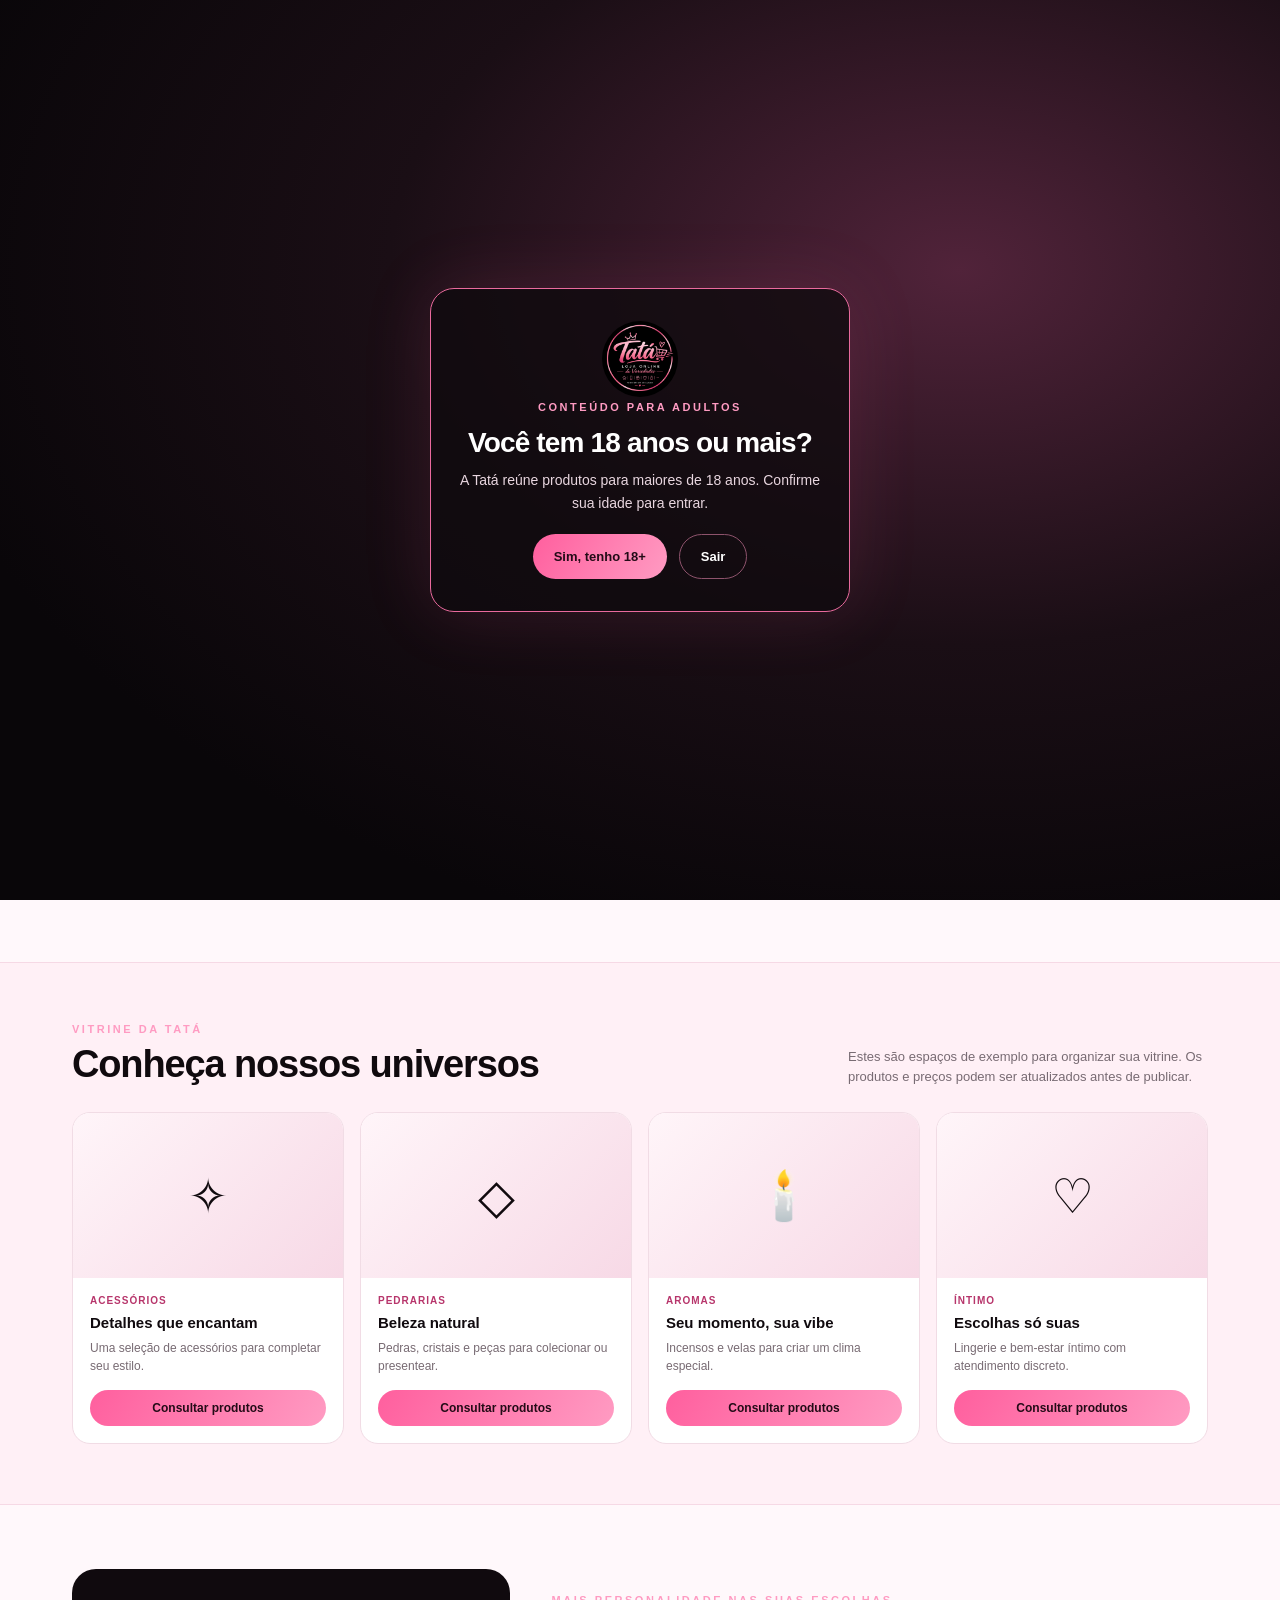
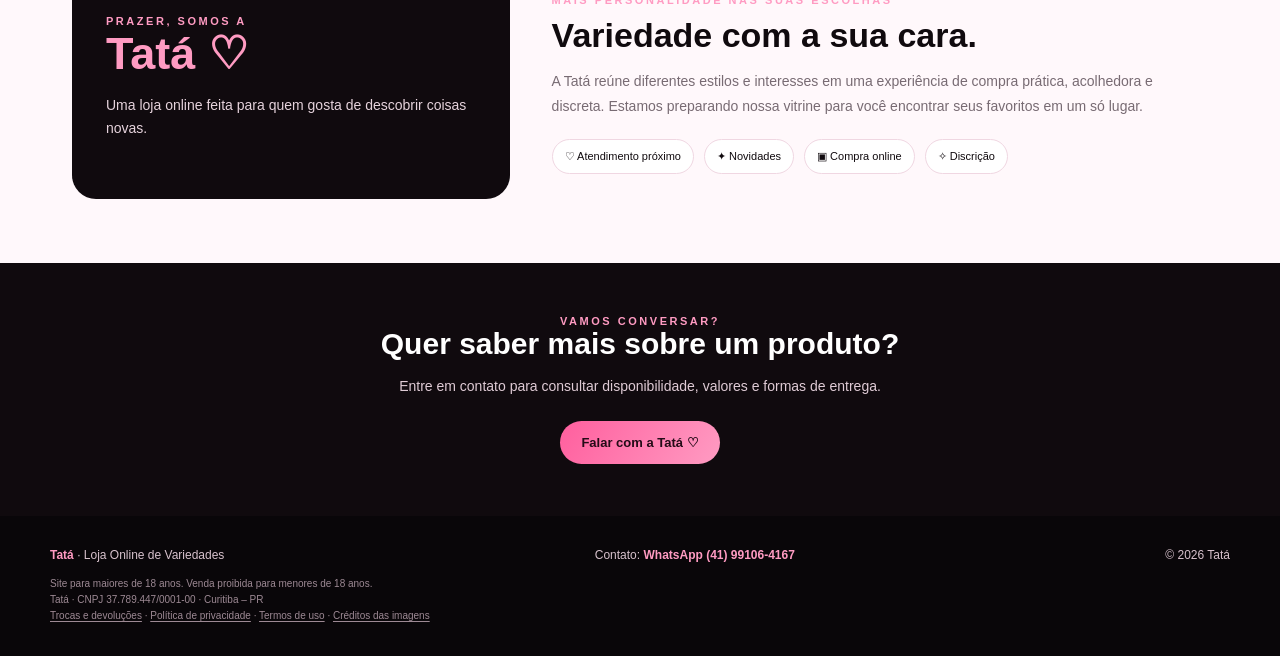
==== commit dbbd4c59: "Site no modelo Tatá (preto e rosa); versão anterior em /catalogo-anterior/" ====
--- a/index.html
+++ b/index.html
@@ -2,179 +2,85 @@
 <html lang="pt-BR">
 <head>
 <meta charset="utf-8">
-<meta name="viewport" content="width=device-width, initial-scale=1, viewport-fit=cover">
-<title>Tata Variedades | Vidros, maçaricos, isqueiros e sex shop · Curitiba</title>
-<meta name="description" content="Tata Variedades: vidros de design, maçaricos, isqueiros e sex shop. Curitiba, envio discreto para todo o Brasil. Venda proibida para menores de 18 anos.">
-<meta name="theme-color" content="#0b090b">
-<meta name="robots" content="index,follow">
-<link rel="canonical" href="https://ricksanches5567-art.github.io/tata-variedades/">
+<meta name="viewport" content="width=device-width, initial-scale=1">
+<meta name="theme-color" content="#090609">
+<title>Tatá | Loja Online de Variedades</title>
 <link rel="icon" href="favicon.svg" type="image/svg+xml">
-<meta property="og:type" content="website">
-<meta property="og:locale" content="pt_BR">
-<meta property="og:site_name" content="Tata Variedades">
-<meta property="og:title" content="Tata Variedades – Vidros · Maçaricos · Isqueiros · Sex Shop">
-<meta property="og:description" content="Vidros de design, maçaricos, isqueiros e sex shop. Curitiba | envio discreto para todo o Brasil. Somente maiores de 18 anos.">
-<meta property="og:url" content="https://ricksanches5567-art.github.io/tata-variedades/">
-<meta property="og:image" content="https://ricksanches5567-art.github.io/tata-variedades/img/og.jpg">
-<meta name="twitter:card" content="summary_large_image">
-<link rel="preconnect" href="https://fonts.googleapis.com">
-<link rel="preconnect" href="https://fonts.gstatic.com" crossorigin>
-<link href="https://fonts.googleapis.com/css2?family=Playfair+Display:ital,wght@0,600;0,700;1,600;1,700&family=Poppins:wght@400;500;600;700&display=swap" rel="stylesheet">
-<link rel="stylesheet" href="css/style.css?v=t1">
-<link rel="stylesheet" href="css/tata.css?v=1">
-<script>document.documentElement.className+=' js'+(localStorage.getItem('tata18')==='ok'?'':' gate-open');</script>
+<script>try{if(localStorage.getItem('tata18')!=='ok')document.documentElement.className+=' gate-open'}catch(e){document.documentElement.className+=' gate-open'}</script>
+<style>
+:root{--pink:#ff5f9e;--pink2:#ff9bc2;--ink:#100a0e;--cream:#fff8fb;--muted:#786b73}
+*{box-sizing:border-box}html{scroll-behavior:smooth}body{margin:0;background:var(--cream);color:var(--ink);font-family:Arial,Helvetica,sans-serif}
+a{color:inherit;text-decoration:none}button{font:inherit;cursor:pointer}.topline{background:#090609;color:#fff;text-align:center;padding:10px 14px;font-size:12px;letter-spacing:.08em}
+header{background:#100a0e;color:white;position:sticky;top:0;z-index:5;border-bottom:1px solid #39212d}
+.nav{max-width:1180px;margin:auto;display:flex;align-items:center;justify-content:space-between;gap:20px;padding:12px 22px}
+.brand{display:flex;align-items:center;gap:12px;font-weight:800;letter-spacing:.02em}.brand img{width:58px;height:58px;object-fit:contain;border-radius:50%}.brand span{display:block;font-size:21px;color:var(--pink2)}.brand small{display:block;font-size:10px;letter-spacing:.18em;color:#fff;margin-top:4px}
+nav{display:flex;gap:23px;align-items:center;font-size:13px;color:#f5dfe9}nav a:hover{color:var(--pink2)}
+.cart{border:1px solid var(--pink);border-radius:999px;padding:10px 14px;color:#fff;background:transparent}.cart b{color:var(--pink2)}
+.hero{background:radial-gradient(ellipse at 75% 30%,#51233a 0%,#1a0e15 42%,#090609 78%);color:white;overflow:hidden}
+.hero-inner{max-width:1180px;margin:auto;min-height:440px;padding:64px 22px;display:grid;grid-template-columns:1.1fr .9fr;align-items:center;gap:30px}
+.eyebrow{color:var(--pink2);font-size:11px;letter-spacing:.23em;text-transform:uppercase;font-weight:bold}
+h1{font-size:clamp(40px,6vw,68px);line-height:1.02;letter-spacing:-.045em;margin:17px 0}.hero p{color:#e8d6df;line-height:1.7;max-width:520px;font-size:16px}
+.actions{display:flex;gap:12px;flex-wrap:wrap;margin-top:26px}.btn{display:inline-flex;align-items:center;justify-content:center;border:0;border-radius:999px;padding:14px 21px;font-weight:700;font-size:13px}.btn-pink{background:linear-gradient(120deg,var(--pink),var(--pink2));color:#240b17}.btn-outline{border:1px solid #8e536c;color:white;background:transparent}
+.hero-art{display:flex;align-items:center;justify-content:center;position:relative;min-height:290px}.orb{width:min(330px,70vw);aspect-ratio:1;border:1px solid #e96a9d;border-radius:50%;display:flex;align-items:center;justify-content:center;background:radial-gradient(circle,#442034 0%,#1a0c14 65%,transparent 66%);box-shadow:0 0 70px #ff5f9e22}.orb img{width:88%;height:88%;object-fit:contain;border-radius:50%}.spark{position:absolute;color:var(--pink2);font-size:30px}.s1{top:8%;right:18%}.s2{bottom:13%;left:12%;font-size:20px}.s3{top:24%;left:7%;font-size:17px}
+section{max-width:1180px;margin:auto;padding:64px 22px}.section-head{display:flex;justify-content:space-between;align-items:end;gap:20px;margin-bottom:26px}.section-head h2{margin:8px 0 0;font-size:clamp(27px,4vw,38px);letter-spacing:-.03em}.section-head p{margin:0;color:var(--muted);font-size:13px;line-height:1.5;max-width:360px}
+.categories{display:grid;grid-template-columns:repeat(5,1fr);gap:13px}.category{padding:22px 14px;border:1px solid #f0d7e2;background:#fff;border-radius:18px;transition:.2s}.category:hover{transform:translateY(-4px);border-color:var(--pink)}.cat-icon{width:48px;height:48px;border-radius:15px;background:#fff0f6;display:grid;place-items:center;font-size:24px;margin-bottom:17px}.category h3{font-size:14px;margin:0 0 7px}.category p{font-size:12px;color:var(--muted);line-height:1.5;margin:0}
+.featured{background:#fff0f6;border-top:1px solid #f6d9e5;border-bottom:1px solid #f6d9e5;max-width:none}.featured-inner{max-width:1180px;margin:auto;padding:60px 22px}.products{display:grid;grid-template-columns:repeat(4,1fr);gap:16px}.product{background:#fff;border:1px solid #f1dce5;border-radius:18px;overflow:hidden}.product-visual{height:165px;display:grid;place-items:center;background:linear-gradient(135deg,#fff5f9,#f7d9e6);font-size:48px}.product-body{padding:17px}.tag{font-size:10px;letter-spacing:.1em;text-transform:uppercase;color:#b7356b;font-weight:bold}.product h3{font-size:15px;margin:8px 0}.product p{font-size:12px;line-height:1.5;color:var(--muted);min-height:36px;margin:0 0 15px}.product .btn{width:100%;padding:11px;font-size:12px}
+.about{display:grid;grid-template-columns:.8fr 1.2fr;gap:42px;align-items:center}.about-card{background:#100a0e;color:white;border-radius:24px;padding:34px;min-height:230px;display:flex;flex-direction:column;justify-content:center}.about-card .big{font-size:45px;color:var(--pink2);font-weight:800}.about-card p{line-height:1.6;color:#e6d3dc;font-size:14px}.about h2{font-size:34px;margin:10px 0}.about-copy{color:var(--muted);line-height:1.8;font-size:14px}.perks{display:flex;gap:10px;flex-wrap:wrap;margin-top:20px}.perk{background:white;border:1px solid #f0d7e2;padding:10px 12px;border-radius:999px;font-size:11px}
+.newsletter{background:#100a0e;color:white;text-align:center;padding:52px 22px}.newsletter h2{margin:0 0 12px;font-size:30px}.newsletter p{color:#dfcbd5;font-size:14px;line-height:1.6}.newsletter .btn{margin-top:10px}
+footer{background:#090609;color:#d8c2cd;padding:32px 22px}.foot{max-width:1180px;margin:auto;display:flex;align-items:center;justify-content:space-between;gap:20px;flex-wrap:wrap;font-size:12px}.foot strong{color:var(--pink2)}.fine{font-size:10px;color:#9d8994;margin-top:14px;max-width:1180px;margin-left:auto;margin-right:auto;line-height:1.6}
+.modal-backdrop{position:fixed;inset:0;background:#0009;z-index:10;display:none;align-items:center;justify-content:center;padding:18px}.modal{background:#fff8fb;border-radius:22px;max-width:460px;width:100%;padding:26px;box-shadow:0 20px 80px #0005}.modal h2{margin-top:0}.modal p{color:var(--muted);line-height:1.6;font-size:14px}.modal input,.modal textarea{width:100%;padding:12px;border:1px solid #e9cbd9;border-radius:10px;margin:6px 0 12px;font:inherit}.close{float:right;border:0;background:transparent;font-size:24px}.notice{font-size:12px;color:#8b536a;margin-top:10px}
+.foot a strong{color:var(--pink2)}.foot a:hover strong{text-decoration:underline}.fine a{text-decoration:underline;text-underline-offset:2px}.fine a:hover{color:var(--pink2)}
+.gate{position:fixed;inset:0;z-index:50;background:radial-gradient(ellipse at 75% 30%,#51233a 0%,#1a0e15 42%,#090609 78%);display:none;align-items:center;justify-content:center;padding:18px;color:#fff;text-align:center}
+.gate-open .gate{display:flex}.gate-open body{overflow:hidden}
+.gate-box{max-width:420px;width:100%;border:1px solid #e96a9d;border-radius:24px;padding:32px 26px;background:#100a0ecc;box-shadow:0 0 70px #ff5f9e22}
+.gate-box img{width:76px;height:76px;object-fit:contain;border-radius:50%}.gate-box h2{margin:14px 0 10px;font-size:28px;letter-spacing:-.03em}.gate-box p{color:#e8d6df;line-height:1.6;font-size:14px;margin:0 0 20px}.gate-box .actions{justify-content:center;margin-top:0}
+@media(max-width:850px){nav{display:none}.hero-inner{grid-template-columns:1fr;padding-top:50px}.hero-art{min-height:250px}.categories{grid-template-columns:repeat(2,1fr)}.products{grid-template-columns:repeat(2,1fr)}.about{grid-template-columns:1fr}.section-head{align-items:start;flex-direction:column}}
+@media(max-width:420px){.products{grid-template-columns:1fr 1fr;gap:10px}.product-visual{height:125px}.product-body{padding:12px}.category{padding:16px 12px}.brand img{width:48px;height:48px}.hero-inner{padding-bottom:42px}}
+</style>
 </head>
 <body>
-<!-- Portão de idade 18+ -->
-<div class="agegate" id="ageGate" role="dialog" aria-modal="true" aria-labelledby="agTitle">
-  <div class="agegate__box">
-    <div class="agegate__logo">Tata</div><div class="agegate__sub">Variedades</div><div class="agegate__rule"></div>
-    <h2 id="agTitle">Você tem 18 anos ou mais?</h2>
-    <p>Este site vende artigos de tabacaria (vidros, maçaricos e isqueiros) e produtos adultos de sex shop. Conteúdo e venda <b>proibidos para menores de 18 anos</b> (Lei nº 8.069/1990 – ECA, arts. 81 e 243).</p>
-    <div class="agegate__btns">
-      <button class="yes" id="ageYes" type="button">Sim, tenho 18 anos ou mais</button>
-      <button id="ageNo" type="button">Não</button>
-    </div>
-    <p class="agegate__no" id="ageNoMsg" hidden>Acesso não permitido. Este conteúdo é exclusivo para maiores de 18 anos.</p>
-    <small>O MINISTÉRIO DA SAÚDE ADVERTE: FUMAR CAUSA CÂNCER, DOENÇAS DO CORAÇÃO E DEPENDÊNCIA.</small>
-  </div>
-</div>
-
-<svg width="0" height="0" style="position:absolute" aria-hidden="true"><defs>
-<symbol id="ic-wa" viewBox="0 0 24 24"><path fill="currentColor" d="M17.5 14.4c-.3-.1-1.8-.9-2-1-.3-.1-.5-.1-.7.1-.2.3-.8 1-.9 1.2-.2.2-.3.2-.6.1-.3-.1-1.3-.5-2.4-1.5-.9-.8-1.5-1.8-1.7-2.1-.2-.3 0-.5.1-.6l.4-.5c.2-.2.2-.3.3-.5.1-.2 0-.4 0-.5l-.9-2.2c-.2-.6-.5-.5-.7-.5h-.6c-.2 0-.5.1-.8.4-.3.3-1 1-1 2.5s1.1 2.9 1.2 3.1c.1.2 2.1 3.2 5.1 4.5.7.3 1.3.5 1.7.6.7.2 1.4.2 1.9.1.6-.1 1.8-.7 2-1.4.2-.7.2-1.3.2-1.4-.1-.1-.3-.2-.6-.3zM12 21.8a9.8 9.8 0 0 1-5-1.4l-.4-.2-3.7 1 1-3.6-.2-.4A9.8 9.8 0 1 1 12 21.8zM12 0a12 12 0 0 0-10.3 18L0 24l6.2-1.6A12 12 0 1 0 12 0z"/></symbol>
-</defs></svg>
-
-<header class="topbar" id="topbar">
-  <div class="topbar__in">
-    <a class="brand" href="#top" aria-label="Tata Variedades – início"><span class="brand__logo">Tata<b>.</b></span><span class="brand__sub">Variedades</span></a>
-    <nav class="topbar__nav" aria-label="Seções"><a href="#experiencia">Experiência</a><a href="#catalogo">Catálogo</a><a href="#comprar">Como comprar</a></nav>
-    <div class="topbar__actions">
-      <a class="icon-btn" href="https://wa.me/5541991064167" target="_blank" rel="noopener" aria-label="WhatsApp"><svg class="ic" aria-hidden="true"><use href="#ic-wa"/></svg></a>
-    </div>
-  </div>
-</header>
-
-<main id="top">
-  <section class="hero" aria-label="Tata Variedades">
-    <div class="hero__media">
-      <video id="heroVideo" class="hero__video" muted autoplay loop playsinline preload="auto" aria-hidden="true" data-m="video/hero-m" data-d="video/hero-d"></video>
-    </div>
-    <div class="hero__shade" aria-hidden="true"></div>
-    <div class="hero__content">
-      <p class="eyebrow hero__eyebrow">Catálogo 2026 · Curitiba</p>
-      <h1 class="hero__title">Tata<span class="dot" aria-hidden="true"></span></h1>
-      <p class="hero__tag">Variedades · Sex Shop · Tabacaria</p>
-      <p class="hero__sub">Vidros de design, maçaricos, isqueiros e produtos de sex shop. Envio discreto para todo o Brasil. Venda somente para maiores de 18 anos.</p>
-      <div class="hero__cta">
-        <a class="btn btn--glow" href="#catalogo">Ver catálogo <span class="btn__arrow" aria-hidden="true">→</span></a>
-        <a class="btn btn--glass" href="https://wa.me/5541991064167" target="_blank" rel="noopener"><svg class="ic" aria-hidden="true"><use href="#ic-wa"/></svg>WhatsApp</a>
-      </div>
-    </div>
-  </section>
-
-  <div class="ticker" aria-hidden="true"><div class="ticker__track">
-    <span>Vidros</span><i>♥</i><span>Maçaricos</span><i>♥</i><span>Isqueiros</span><i>♥</i><span>Sex Shop</span><i>♥</i><span>Embalagem discreta</span><i>♥</i><span>Envio para todo o Brasil</span><i>♥</i><span>+18</span><i>♥</i>
-    <span>Vidros</span><i>♥</i><span>Maçaricos</span><i>♥</i><span>Isqueiros</span><i>♥</i><span>Sex Shop</span><i>♥</i><span>Embalagem discreta</span><i>♥</i><span>Envio para todo o Brasil</span><i>♥</i><span>+18</span><i>♥</i>
-  </div></div>
-
-  <section class="manifesto section" id="experiencia">
-    <div class="manifesto__glow" aria-hidden="true"></div>
-    <div class="wrap manifesto__grid">
-      <div class="manifesto__text reveal">
-        <p class="eyebrow">Para todos os momentos</p>
-        <h2 class="display">Tudo o que você gosta, <em>com o toque Tata.</em></h2>
-        <p class="lead">Vidros de design com curvas, cores e formas que você não encontra em qualquer lugar, maçaricos e isqueiros para completar, e uma seleção de sex shop para apimentar a relação, com envio em embalagem discreta e sem identificação do conteúdo.</p>
-        <ul class="stats">
-          <li><strong><span id="statCount">70</span></strong><span>itens no catálogo</span></li>
-          <li><strong>4</strong><span>categorias</span></li>
-          <li><strong>27</strong><span>estados atendidos</span></li>
-        </ul>
-      </div>
-      <div class="manifesto__art" aria-hidden="true">
-        <figure class="ed ed--a"><img src="img/ed-1.webp" alt="" loading="lazy" decoding="async"></figure>
-        <figure class="ed ed--b"><img src="img/ed-2.webp" alt="" loading="lazy" decoding="async"></figure>
-        <span class="ed__chip">Embalagem discreta e reforçada</span>
-      </div>
-    </div>
-    <div class="wrap">
-      <div class="cats reveal">
-        <a href="#catalogo" data-go="vidro"><figure><img src="img/p/T4-05.webp" alt="" loading="lazy"><figcaption>Vidros</figcaption></figure></a>
-        <a href="#catalogo" data-go="macarico"><figure class="cats--soft"><img src="img/p/T-MAC-01.webp" alt="" loading="lazy"><figcaption>Maçaricos</figcaption></figure></a>
-        <a href="#catalogo" data-go="isqueiro"><figure class="cats--soft"><img src="img/p/T-ISQ-01.webp" alt="" loading="lazy"><figcaption>Isqueiros</figcaption></figure></a>
-        <a href="#catalogo" data-go="sexshop"><figure><img src="img/p/T-SEX-12.webp" alt="" loading="lazy"><figcaption>Sex Shop</figcaption></figure></a>
-      </div>
-    </div>
-  </section>
-
-  <section class="catalog section" id="catalogo" aria-labelledby="catTitle">
-    <div class="wrap">
-      <div class="catalog__head">
-        <div><p class="eyebrow eyebrow--plum">Catálogo 2026</p><h2 id="catTitle" class="display display--ink">Escolha <em>a sua.</em></h2></div>
-        <label class="search"><svg viewBox="0 0 24 24" class="ic-line" aria-hidden="true"><circle cx="11" cy="11" r="6.5"/><path d="m16 16 4.5 4.5"/></svg>
-          <input id="search" type="search" placeholder="Buscar nome ou código" aria-label="Buscar por nome ou código"></label>
-      </div>
-      <div class="filters" id="filters" role="tablist" aria-label="Filtrar por categoria"></div>
-      <p class="result-info" id="resultInfo" aria-live="polite"></p>
-      <div class="grid" id="grid"></div>
-    </div>
-  </section>
-
-  <section class="howto section" id="comprar" aria-labelledby="howTitle">
-    <div class="wrap">
-      <p class="eyebrow">Como comprar</p>
-      <h2 id="howTitle" class="display">Simples, <em>do seu jeito.</em></h2>
-      <ol class="steps">
-        <li class="step"><span class="step__n">1</span><h3>Escolha</h3><p>Anote o código do item (ex.: T2-03, T-SEX-01) ou toque em “Consultar no WhatsApp”.</p></li>
-        <li class="step"><span class="step__n">2</span><h3>Frete</h3><p>Calculamos o frete pelo seu CEP com Correios, Jadlog, JeT e Loggi. Embalagem reforçada para vidro e discreta para sex shop, sem mostrar o conteúdo por fora.</p></li>
-        <li class="step"><span class="step__n">3</span><h3>Pague</h3><p>Pagamento seguro pelo Mercado Pago: Pix, cartão parcelado ou boleto. Venda somente para maiores de 18 anos.</p></li>
-      </ol>
-      <div class="pay-badges"><span class="pay pay--wa"><svg aria-hidden="true"><use href="#ic-wa"/></svg>WhatsApp</span><span class="pay pay--mp">Mercado Pago</span><span class="pay">Pix · Cartão · Boleto</span><span class="pay">Correios · Jadlog · Loggi</span></div>
-    </div>
-  </section>
-
-  <section class="cta section" aria-labelledby="ctaTitle">
-    <div class="cta__bg" aria-hidden="true"><img src="img/cta.webp" alt="" loading="lazy"></div>
-    <div class="wrap cta__in">
-      <h2 id="ctaTitle" class="display">Gostou de uma peça? <em>Chama a gente.</em></h2>
-      <p class="lead">Mande o código do item no WhatsApp e respondemos com preço, frete e disponibilidade. Atendimento reservado.</p>
-      <div class="cta__btns"><a class="btn btn--wa-solid" href="https://wa.me/5541991064167?text=Ol%C3%A1!%20Vim%20pelo%20site%20da%20Tata%20Variedades." target="_blank" rel="noopener"><svg aria-hidden="true"><use href="#ic-wa"/></svg>Falar no WhatsApp</a></div>
-    </div>
-  </section>
+<div class="topline">✨ SUA PRÓXIMA DESCOBERTA ESTÁ AQUI ✨</div>
+<header><div class="nav">
+<a class="brand" href="#inicio">
+<img src="img/logo.png" width="58" height="58" alt="Logo Tatá">
+<div><span>Tatá</span><small>LOJA ONLINE DE VARIEDADES</small></div></a>
+<nav><a href="#categorias">Categorias</a><a href="#destaques">Destaques</a><a href="#sobre">Sobre a Tatá</a></nav>
+<button class="cart" onclick="openContact()">Fale com a gente <b>♡</b></button>
+</div></header>
+<main>
+<div class="hero" id="inicio"><div class="hero-inner">
+<div><div class="eyebrow">Um universo de possibilidades</div><h1>Seu estilo.<br><span style="color:var(--pink2)">Suas escolhas.</span></h1>
+<p>Encontre novidades, autocuidado e acessórios em um só lugar. Descubra a seleção da Tatá e escolha o que combina com você.</p>
+<div class="actions"><a class="btn btn-pink" href="#categorias">Explorar categorias ↗</a><a class="btn btn-outline" href="#destaques">Ver novidades</a></div></div>
+<div class="hero-art"><span class="spark s1">✦</span><span class="spark s2">♡</span><span class="spark s3">✧</span><div class="orb"><img src="img/hero.png" alt="Tatá — Loja Online de Variedades"></div></div>
+</div></div>
+<section id="categorias"><div class="section-head"><div><div class="eyebrow">Explore a loja</div><h2>Um pouco de tudo, do seu jeito.</h2></div><p>Escolha uma categoria para descobrir produtos que combinam com você.</p></div>
+<div class="categories">
+<a class="category" href="#destaques"><div class="cat-icon">✦</div><h3>Tabacaria & acessórios</h3><p>Acessórios e itens selecionados.</p></a>
+<a class="category" href="#destaques"><div class="cat-icon">◇</div><h3>Pedrarias & cristais</h3><p>Detalhes especiais para sua coleção.</p></a>
+<a class="category" href="#destaques"><div class="cat-icon">🕯️</div><h3>Incensos & velas</h3><p>Aromas para seus momentos.</p></a>
+<a class="category" href="#destaques"><div class="cat-icon">♡</div><h3>Lingerie</h3><p>Peças para valorizar seu estilo.</p></a>
+<a class="category" href="#destaques"><div class="cat-icon">✿</div><h3>Bem-estar íntimo</h3><p>Produtos adultos com discrição.</p></a>
+</div></section>
+<div class="featured" id="destaques"><div class="featured-inner"><div class="section-head"><div><div class="eyebrow">Vitrine da Tatá</div><h2>Conheça nossos universos</h2></div><p>Estes são espaços de exemplo para organizar sua vitrine. Os produtos e preços podem ser atualizados antes de publicar.</p></div>
+<div class="products">
+<article class="product"><div class="product-visual">✧</div><div class="product-body"><div class="tag">Acessórios</div><h3>Detalhes que encantam</h3><p>Uma seleção de acessórios para completar seu estilo.</p><button class="btn btn-pink" onclick="openContact('Acessórios')">Consultar produtos</button></div></article>
+<article class="product"><div class="product-visual">◇</div><div class="product-body"><div class="tag">Pedrarias</div><h3>Beleza natural</h3><p>Pedras, cristais e peças para colecionar ou presentear.</p><button class="btn btn-pink" onclick="openContact('Pedrarias e cristais')">Consultar produtos</button></div></article>
+<article class="product"><div class="product-visual">🕯️</div><div class="product-body"><div class="tag">Aromas</div><h3>Seu momento, sua vibe</h3><p>Incensos e velas para criar um clima especial.</p><button class="btn btn-pink" onclick="openContact('Incensos e velas')">Consultar produtos</button></div></article>
+<article class="product"><div class="product-visual">♡</div><div class="product-body"><div class="tag">Íntimo</div><h3>Escolhas só suas</h3><p>Lingerie e bem-estar íntimo com atendimento discreto.</p><button class="btn btn-pink" onclick="openContact('Lingerie e bem-estar íntimo')">Consultar produtos</button></div></article>
+</div></div></div>
+<section id="sobre"><div class="about"><div class="about-card"><div class="eyebrow">Prazer, somos a</div><div class="big">Tatá ♡</div><p>Uma loja online feita para quem gosta de descobrir coisas novas.</p></div><div><div class="eyebrow">Mais personalidade nas suas escolhas</div><h2>Variedade com a sua cara.</h2><p class="about-copy">A Tatá reúne diferentes estilos e interesses em uma experiência de compra prática, acolhedora e discreta. Estamos preparando nossa vitrine para você encontrar seus favoritos em um só lugar.</p><div class="perks"><span class="perk">♡ Atendimento próximo</span><span class="perk">✦ Novidades</span><span class="perk">▣ Compra online</span><span class="perk">✧ Discrição</span></div></div></div></section>
+<div class="newsletter"><div class="eyebrow">Vamos conversar?</div><h2>Quer saber mais sobre um produto?</h2><p>Entre em contato para consultar disponibilidade, valores e formas de entrega.</p><button class="btn btn-pink" onclick="openContact()">Falar com a Tatá ♡</button></div>
 </main>
-
-<div class="warn-bar"><b>+18</b> · Venda proibida para menores de 18 anos · Não vendemos cigarros eletrônicos, vapes, pods ou líquidos (Anvisa, RDC 855/2024).</div>
-<footer class="footer">
-  <div class="wrap footer__in">
-    <div class="footer__brand"><span class="brand__logo" style="font-size:40px">Tata<b>.</b></span><div><p class="footer__name">Tata Variedades</p><p>Vidros · Maçaricos · Isqueiros · Sex Shop</p></div></div>
-    <p class="ms-warning">Artigos de tabacaria: o Ministério da Saúde adverte: fumar causa câncer, doenças do coração e dependência. Venda proibida para menores de 18 anos.</p>
-    <ul class="footer__list">
-      <li><a href="https://wa.me/5541991064167" target="_blank" rel="noopener">WhatsApp (41) 99106-4167</a></li>
-      <li>Curitiba – PR</li>
-      <li>Enviamos para todo o Brasil · embalagem discreta</li>
-    </ul>
-    <p class="footer__big" aria-hidden="true">Tata</p>
-    <nav class="footer__legal" aria-label="Informações legais"><a href="trocas.html">Trocas e devoluções</a><a href="privacidade.html">Política de privacidade</a><a href="termos.html">Termos de uso</a><a href="creditos.html">Créditos das imagens</a></nav>
-    <p class="footer__seller">Vendedor: Tata Variedades · CNPJ 37.789.447/0001-00 · Curitiba – PR · WhatsApp (41) 99106-4167</p>
-    <p class="footer__copy">© <span id="year"></span> Tata Variedades</p>
-  </div>
-</footer>
-
-<div class="modal" id="productModal" role="dialog" aria-modal="true" aria-labelledby="pmTitle" hidden>
-  <div class="modal__backdrop" data-close></div>
-  <div class="modal__panel"><button class="close-btn" data-close aria-label="Fechar">&times;</button><div class="pm" id="pmBody"></div></div>
-</div>
-
-<!-- Sacola: pronta, mas só aparece quando vendasAtivas = true e houver peças com preço -->
-<div class="drawer" id="cartDrawer" role="dialog" aria-modal="true" aria-labelledby="cartTitle" hidden>
-  <div class="drawer__backdrop" data-close-cart></div>
-  <aside class="drawer__panel">
-    <div class="drawer__head"><h2 id="cartTitle">Sua sacola</h2><button class="close-btn" data-close-cart aria-label="Fechar sacola">&times;</button></div>
-    <div class="drawer__body" id="cartBody"></div>
-  </aside>
-</div>
-<div class="toast" id="toast" role="status" aria-live="polite" hidden></div>
-
-<script src="config.js"></script>
-<script src="js/app.js?v=1"></script>
-</body>
-</html>
+<footer><div class="foot"><div><strong>Tatá</strong> · Loja Online de Variedades</div><div>Contato: <a href="https://wa.me/5541991064167" target="_blank" rel="noopener"><strong>WhatsApp (41) 99106-4167</strong></a></div><div>© <span id="year"></span> Tatá</div></div><div class="fine">Site para maiores de 18 anos. Venda proibida para menores de 18 anos.<br>Tatá · CNPJ 37.789.447/0001-00 · Curitiba – PR<br><a href="trocas.html">Trocas e devoluções</a> · <a href="privacidade.html">Política de privacidade</a> · <a href="termos.html">Termos de uso</a> · <a href="creditos.html">Créditos das imagens</a></div></footer>
+<div class="gate" id="ageGate" role="dialog" aria-modal="true" aria-label="Confirmação de idade"><div class="gate-box"><img src="img/logo.png" alt="Logo Tatá" width="76" height="76"><div class="eyebrow">Conteúdo para adultos</div><h2>Você tem 18 anos ou mais?</h2><p>A Tatá reúne produtos para maiores de 18 anos. Confirme sua idade para entrar.</p><div class="actions"><button class="btn btn-pink" id="ageYes">Sim, tenho 18+</button><a class="btn btn-outline" href="https://www.google.com/">Sair</a></div></div></div>
+<div class="modal-backdrop" id="contactModal" role="dialog" aria-modal="true" aria-label="Contato com a Tatá"><div class="modal"><button class="close" onclick="closeContact()" aria-label="Fechar">×</button><div class="eyebrow">Atendimento Tatá</div><h2>Vamos encontrar o que você procura?</h2><p id="modalText">Conte o que você procura e continue a conversa pelo nosso WhatsApp.</p><label for="customerName">Seu nome</label><input id="customerName" placeholder="Como podemos te chamar?"><label for="customerNeed">O que você procura?</label><textarea id="customerNeed" rows="3" placeholder="Me conte qual produto te interessou"></textarea><button class="btn btn-pink" style="width:100%" onclick="demoSubmit()">Enviar interesse</button><div class="notice" id="notice"></div></div></div>
+<script>
+document.getElementById('year').textContent=new Date().getFullYear();
+function openContact(category){document.getElementById('contactModal').style.display='flex';if(category)document.getElementById('customerNeed').value='Tenho interesse em: '+category;document.getElementById('notice').textContent='';}
+function closeContact(){document.getElementById('contactModal').style.display='none';}
+function demoSubmit(){let n=document.getElementById('customerName').value.trim();let need=document.getElementById('customerNeed').value.trim();if(!(n&&need)){document.getElementById('notice').textContent='Preencha seu nome e o produto que procura.';return;}document.getElementById('notice').textContent='';window.open('https://wa.me/5541991064167?text='+encodeURIComponent('Olá, Tatá! Meu nome é '+n+'. '+need),'_blank','noopener');}
+document.getElementById('ageYes').addEventListener('click',function(){try{localStorage.setItem('tata18','ok')}catch(e){}document.documentElement.classList.remove('gate-open')});
+document.getElementById('contactModal').addEventListener('click',e=>{if(e.target.id==='contactModal')closeContact()});
+</script>
+</body></html>
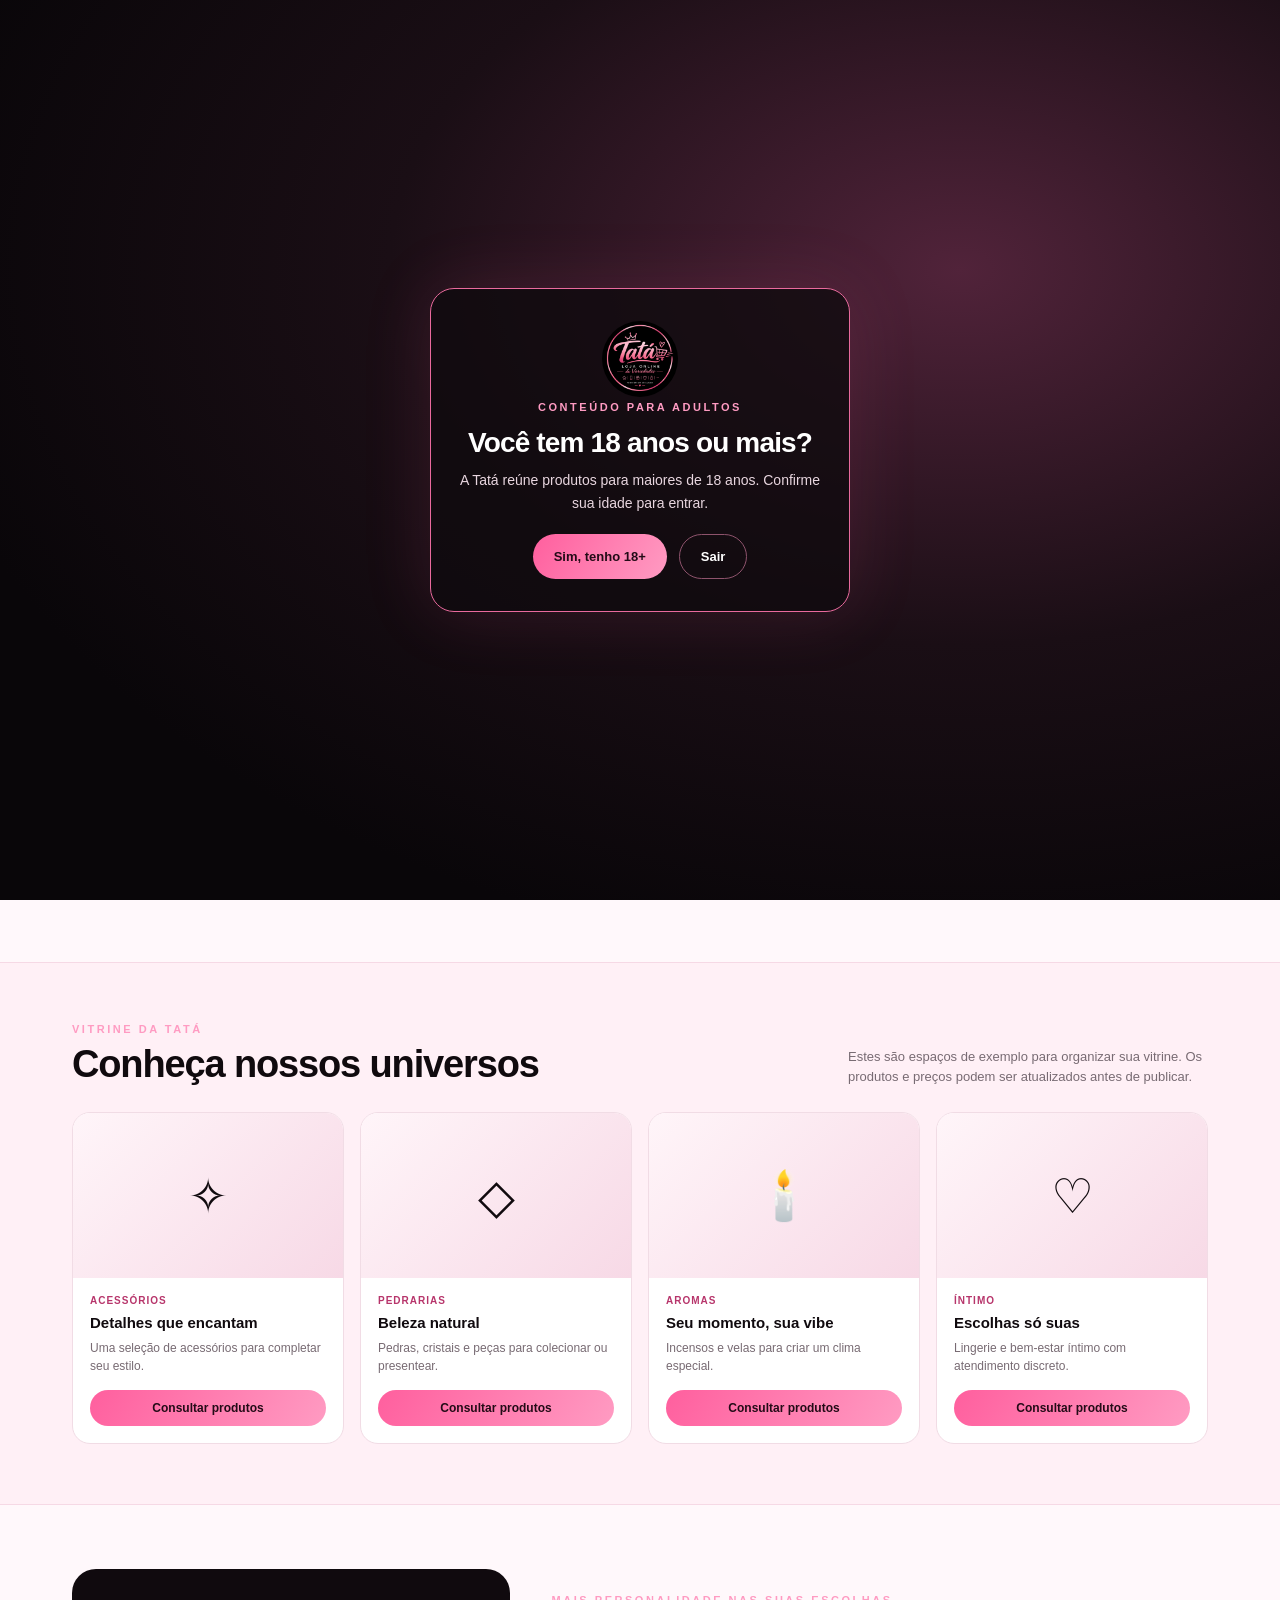
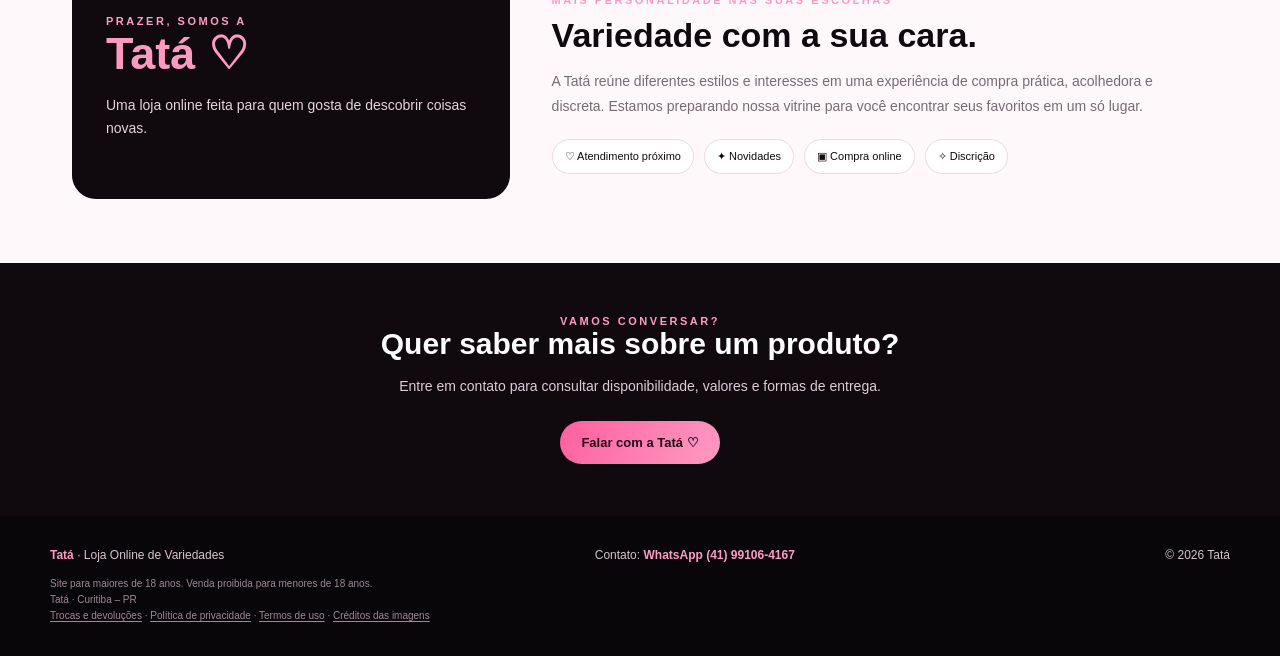
==== commit 3d4081a9: "Remove CNPJ do site e do catálogo anterior (pedido do dono)" ====
--- a/index.html
+++ b/index.html
@@ -72,7 +72,7 @@
 <section id="sobre"><div class="about"><div class="about-card"><div class="eyebrow">Prazer, somos a</div><div class="big">Tatá ♡</div><p>Uma loja online feita para quem gosta de descobrir coisas novas.</p></div><div><div class="eyebrow">Mais personalidade nas suas escolhas</div><h2>Variedade com a sua cara.</h2><p class="about-copy">A Tatá reúne diferentes estilos e interesses em uma experiência de compra prática, acolhedora e discreta. Estamos preparando nossa vitrine para você encontrar seus favoritos em um só lugar.</p><div class="perks"><span class="perk">♡ Atendimento próximo</span><span class="perk">✦ Novidades</span><span class="perk">▣ Compra online</span><span class="perk">✧ Discrição</span></div></div></div></section>
 <div class="newsletter"><div class="eyebrow">Vamos conversar?</div><h2>Quer saber mais sobre um produto?</h2><p>Entre em contato para consultar disponibilidade, valores e formas de entrega.</p><button class="btn btn-pink" onclick="openContact()">Falar com a Tatá ♡</button></div>
 </main>
-<footer><div class="foot"><div><strong>Tatá</strong> · Loja Online de Variedades</div><div>Contato: <a href="https://wa.me/5541991064167" target="_blank" rel="noopener"><strong>WhatsApp (41) 99106-4167</strong></a></div><div>© <span id="year"></span> Tatá</div></div><div class="fine">Site para maiores de 18 anos. Venda proibida para menores de 18 anos.<br>Tatá · CNPJ 37.789.447/0001-00 · Curitiba – PR<br><a href="trocas.html">Trocas e devoluções</a> · <a href="privacidade.html">Política de privacidade</a> · <a href="termos.html">Termos de uso</a> · <a href="creditos.html">Créditos das imagens</a></div></footer>
+<footer><div class="foot"><div><strong>Tatá</strong> · Loja Online de Variedades</div><div>Contato: <a href="https://wa.me/5541991064167" target="_blank" rel="noopener"><strong>WhatsApp (41) 99106-4167</strong></a></div><div>© <span id="year"></span> Tatá</div></div><div class="fine">Site para maiores de 18 anos. Venda proibida para menores de 18 anos.<br>Tatá · Curitiba – PR<br><a href="trocas.html">Trocas e devoluções</a> · <a href="privacidade.html">Política de privacidade</a> · <a href="termos.html">Termos de uso</a> · <a href="creditos.html">Créditos das imagens</a></div></footer>
 <div class="gate" id="ageGate" role="dialog" aria-modal="true" aria-label="Confirmação de idade"><div class="gate-box"><img src="img/logo.png" alt="Logo Tatá" width="76" height="76"><div class="eyebrow">Conteúdo para adultos</div><h2>Você tem 18 anos ou mais?</h2><p>A Tatá reúne produtos para maiores de 18 anos. Confirme sua idade para entrar.</p><div class="actions"><button class="btn btn-pink" id="ageYes">Sim, tenho 18+</button><a class="btn btn-outline" href="https://www.google.com/">Sair</a></div></div></div>
 <div class="modal-backdrop" id="contactModal" role="dialog" aria-modal="true" aria-label="Contato com a Tatá"><div class="modal"><button class="close" onclick="closeContact()" aria-label="Fechar">×</button><div class="eyebrow">Atendimento Tatá</div><h2>Vamos encontrar o que você procura?</h2><p id="modalText">Conte o que você procura e continue a conversa pelo nosso WhatsApp.</p><label for="customerName">Seu nome</label><input id="customerName" placeholder="Como podemos te chamar?"><label for="customerNeed">O que você procura?</label><textarea id="customerNeed" rows="3" placeholder="Me conte qual produto te interessou"></textarea><button class="btn btn-pink" style="width:100%" onclick="demoSubmit()">Enviar interesse</button><div class="notice" id="notice"></div></div></div>
 <script>
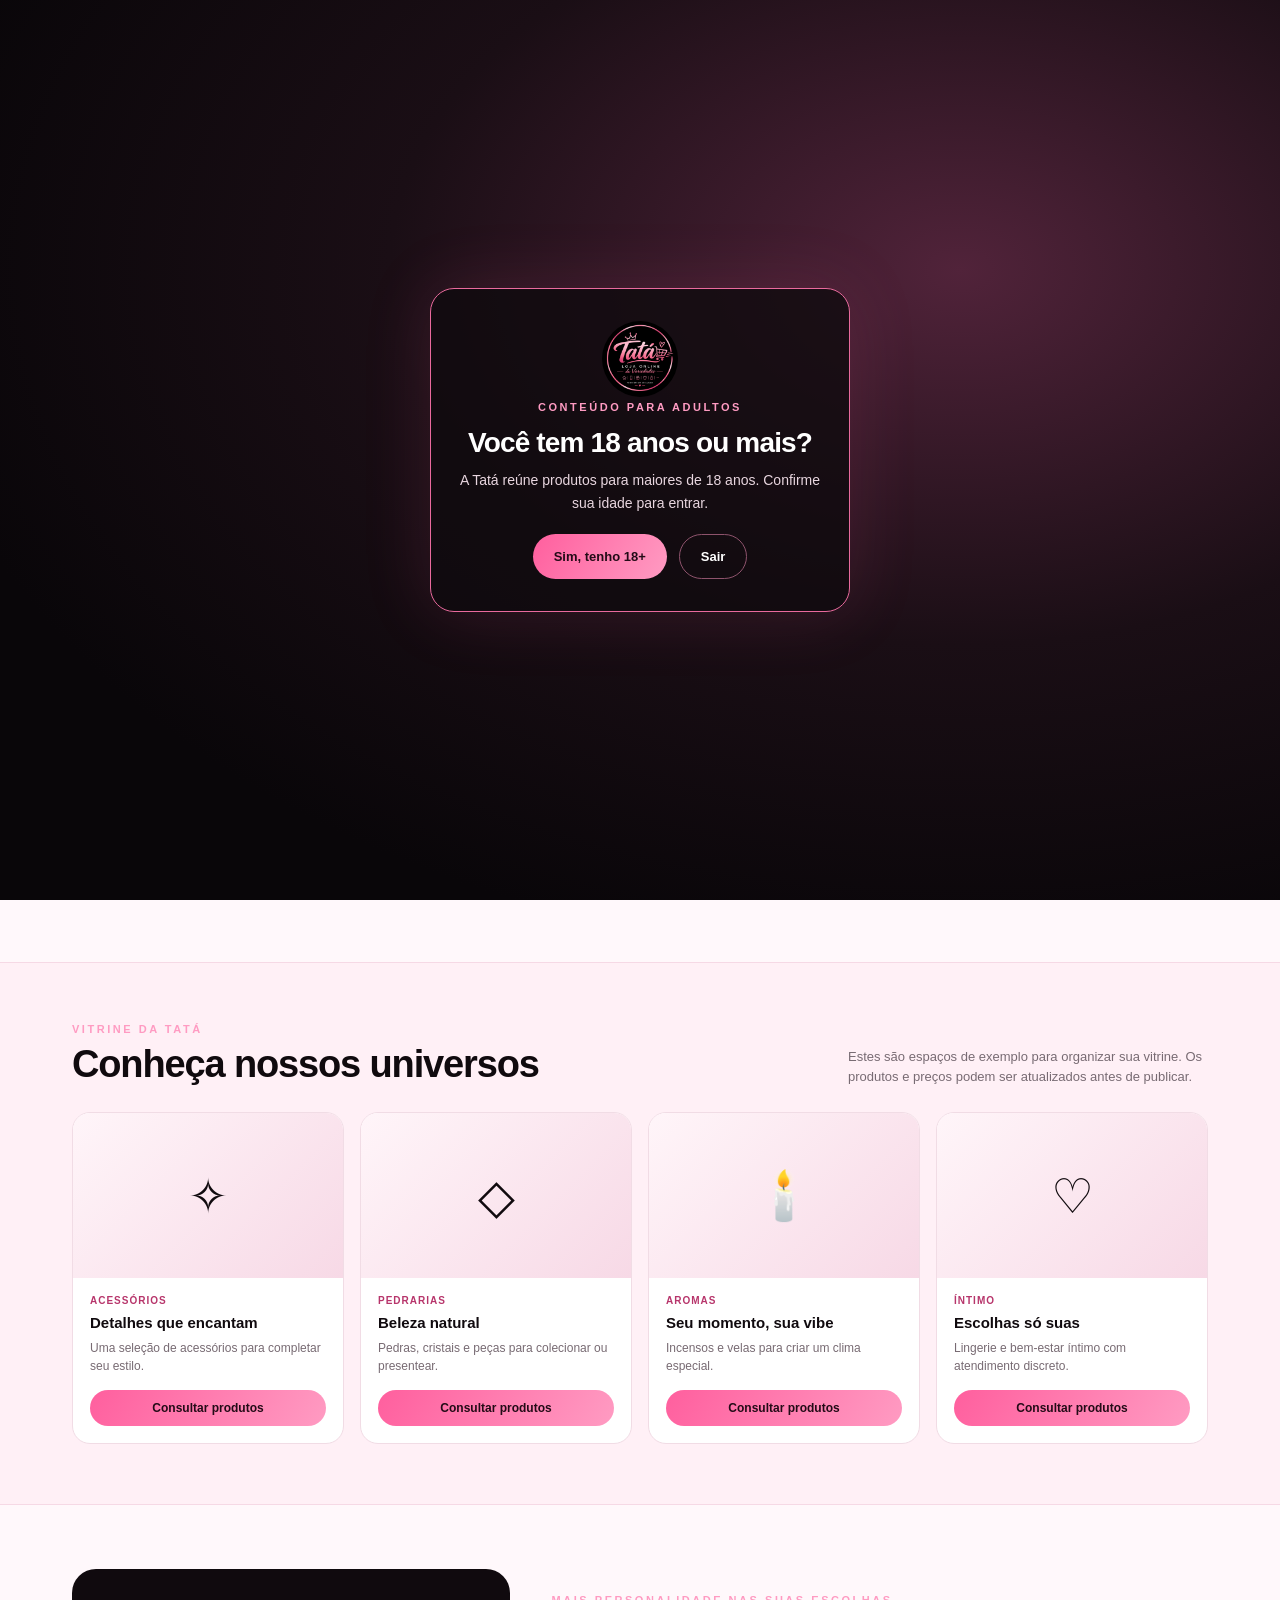
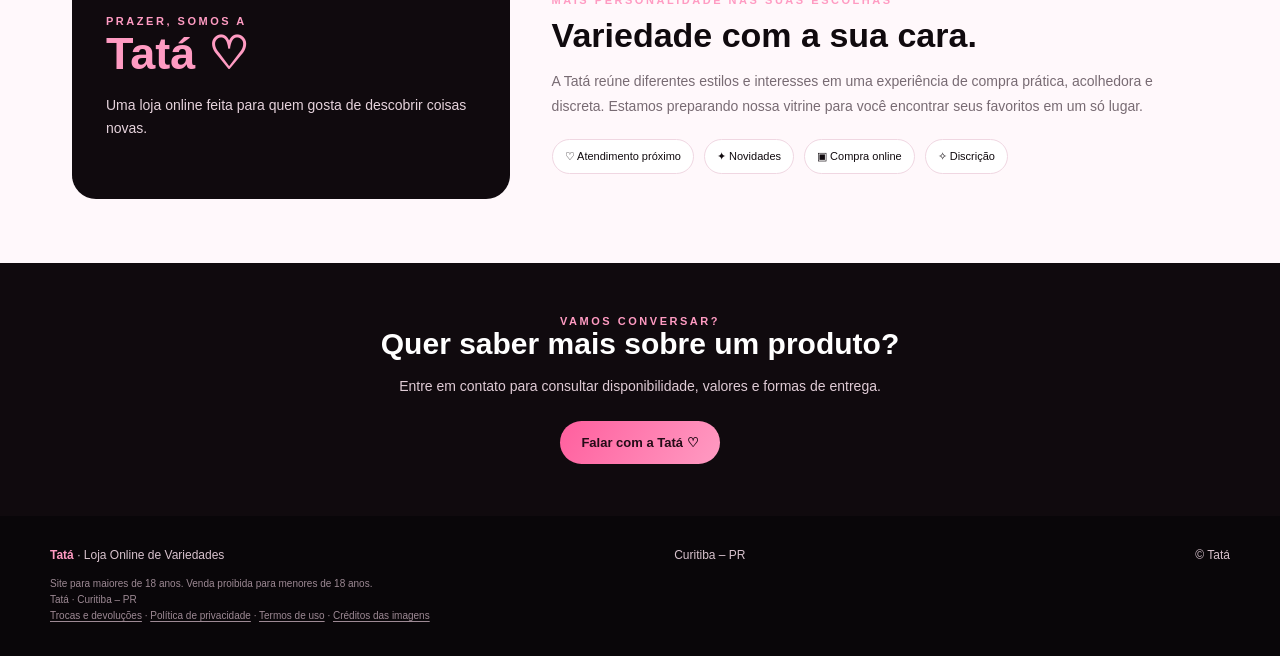
==== commit 14c30f99: "Remove WhatsApp da loja e do catálogo anterior (pedido do dono)" ====
--- a/index.html
+++ b/index.html
@@ -72,15 +72,14 @@
 <section id="sobre"><div class="about"><div class="about-card"><div class="eyebrow">Prazer, somos a</div><div class="big">Tatá ♡</div><p>Uma loja online feita para quem gosta de descobrir coisas novas.</p></div><div><div class="eyebrow">Mais personalidade nas suas escolhas</div><h2>Variedade com a sua cara.</h2><p class="about-copy">A Tatá reúne diferentes estilos e interesses em uma experiência de compra prática, acolhedora e discreta. Estamos preparando nossa vitrine para você encontrar seus favoritos em um só lugar.</p><div class="perks"><span class="perk">♡ Atendimento próximo</span><span class="perk">✦ Novidades</span><span class="perk">▣ Compra online</span><span class="perk">✧ Discrição</span></div></div></div></section>
 <div class="newsletter"><div class="eyebrow">Vamos conversar?</div><h2>Quer saber mais sobre um produto?</h2><p>Entre em contato para consultar disponibilidade, valores e formas de entrega.</p><button class="btn btn-pink" onclick="openContact()">Falar com a Tatá ♡</button></div>
 </main>
-<footer><div class="foot"><div><strong>Tatá</strong> · Loja Online de Variedades</div><div>Contato: <a href="https://wa.me/5541991064167" target="_blank" rel="noopener"><strong>WhatsApp (41) 99106-4167</strong></a></div><div>© <span id="year"></span> Tatá</div></div><div class="fine">Site para maiores de 18 anos. Venda proibida para menores de 18 anos.<br>Tatá · Curitiba – PR<br><a href="trocas.html">Trocas e devoluções</a> · <a href="privacidade.html">Política de privacidade</a> · <a href="termos.html">Termos de uso</a> · <a href="creditos.html">Créditos das imagens</a></div></footer>
+<footer><div class="foot"><div><strong>Tatá</strong> · Loja Online de Variedades</div><div>Curitiba – PR</div><div>© <span id="year"></span> Tatá</div></div><div class="fine">Site para maiores de 18 anos. Venda proibida para menores de 18 anos.<br>Tatá · Curitiba – PR<br><a href="trocas.html">Trocas e devoluções</a> · <a href="privacidade.html">Política de privacidade</a> · <a href="termos.html">Termos de uso</a> · <a href="creditos.html">Créditos das imagens</a></div></footer>
 <div class="gate" id="ageGate" role="dialog" aria-modal="true" aria-label="Confirmação de idade"><div class="gate-box"><img src="img/logo.png" alt="Logo Tatá" width="76" height="76"><div class="eyebrow">Conteúdo para adultos</div><h2>Você tem 18 anos ou mais?</h2><p>A Tatá reúne produtos para maiores de 18 anos. Confirme sua idade para entrar.</p><div class="actions"><button class="btn btn-pink" id="ageYes">Sim, tenho 18+</button><a class="btn btn-outline" href="https://www.google.com/">Sair</a></div></div></div>
-<div class="modal-backdrop" id="contactModal" role="dialog" aria-modal="true" aria-label="Contato com a Tatá"><div class="modal"><button class="close" onclick="closeContact()" aria-label="Fechar">×</button><div class="eyebrow">Atendimento Tatá</div><h2>Vamos encontrar o que você procura?</h2><p id="modalText">Conte o que você procura e continue a conversa pelo nosso WhatsApp.</p><label for="customerName">Seu nome</label><input id="customerName" placeholder="Como podemos te chamar?"><label for="customerNeed">O que você procura?</label><textarea id="customerNeed" rows="3" placeholder="Me conte qual produto te interessou"></textarea><button class="btn btn-pink" style="width:100%" onclick="demoSubmit()">Enviar interesse</button><div class="notice" id="notice"></div></div></div>
+<div class="modal-backdrop" id="contactModal" role="dialog" aria-modal="true" aria-label="Contato com a Tatá"><div class="modal"><button class="close" onclick="closeContact()" aria-label="Fechar">×</button><div class="eyebrow">Atendimento Tatá</div><h2>Vamos encontrar o que você procura?</h2><p id="modalText">Conte o que você procura. Vamos anotar seu interesse e retornar em breve.</p><label for="customerName">Seu nome</label><input id="customerName" placeholder="Como podemos te chamar?"><label for="customerNeed">O que você procura?</label><textarea id="customerNeed" rows="3" placeholder="Me conte qual produto te interessou"></textarea><button class="btn btn-pink" style="width:100%" onclick="demoSubmit()">Enviar interesse</button><div class="notice" id="notice"></div></div></div>
 <script>
 document.getElementById('year').textContent=new Date().getFullYear();
 function openContact(category){document.getElementById('contactModal').style.display='flex';if(category)document.getElementById('customerNeed').value='Tenho interesse em: '+category;document.getElementById('notice').textContent='';}
 function closeContact(){document.getElementById('contactModal').style.display='none';}
-function demoSubmit(){let n=document.getElementById('customerName').value.trim();let need=document.getElementById('customerNeed').value.trim();if(!(n&&need)){document.getElementById('notice').textContent='Preencha seu nome e o produto que procura.';return;}document.getElementById('notice').textContent='';window.open('https://wa.me/5541991064167?text='+encodeURIComponent('Olá, Tatá! Meu nome é '+n+'. '+need),'_blank','noopener');}
-document.getElementById('ageYes').addEventListener('click',function(){try{localStorage.setItem('tata18','ok')}catch(e){}document.documentElement.classList.remove('gate-open')});
-document.getElementById('contactModal').addEventListener('click',e=>{if(e.target.id==='contactModal')closeContact()});
+function demoSubmit(){var n=document.getElementById('customerName').value.trim();var need=document.getElementById('customerNeed').value.trim();if(!(n&&need)){document.getElementById('notice').textContent='Preencha seu nome e o produto que procura.';return;}document.getElementById('notice').textContent='Obrigada, '+n+'! Registramos seu interesse. Em breve a compra online estará disponível no site.';}
+document.getElementById('contactModal'.addEventListener('click',e=>{if(e.target.id==='contactModal')closeContact()});
 </script>
 </body></html>
